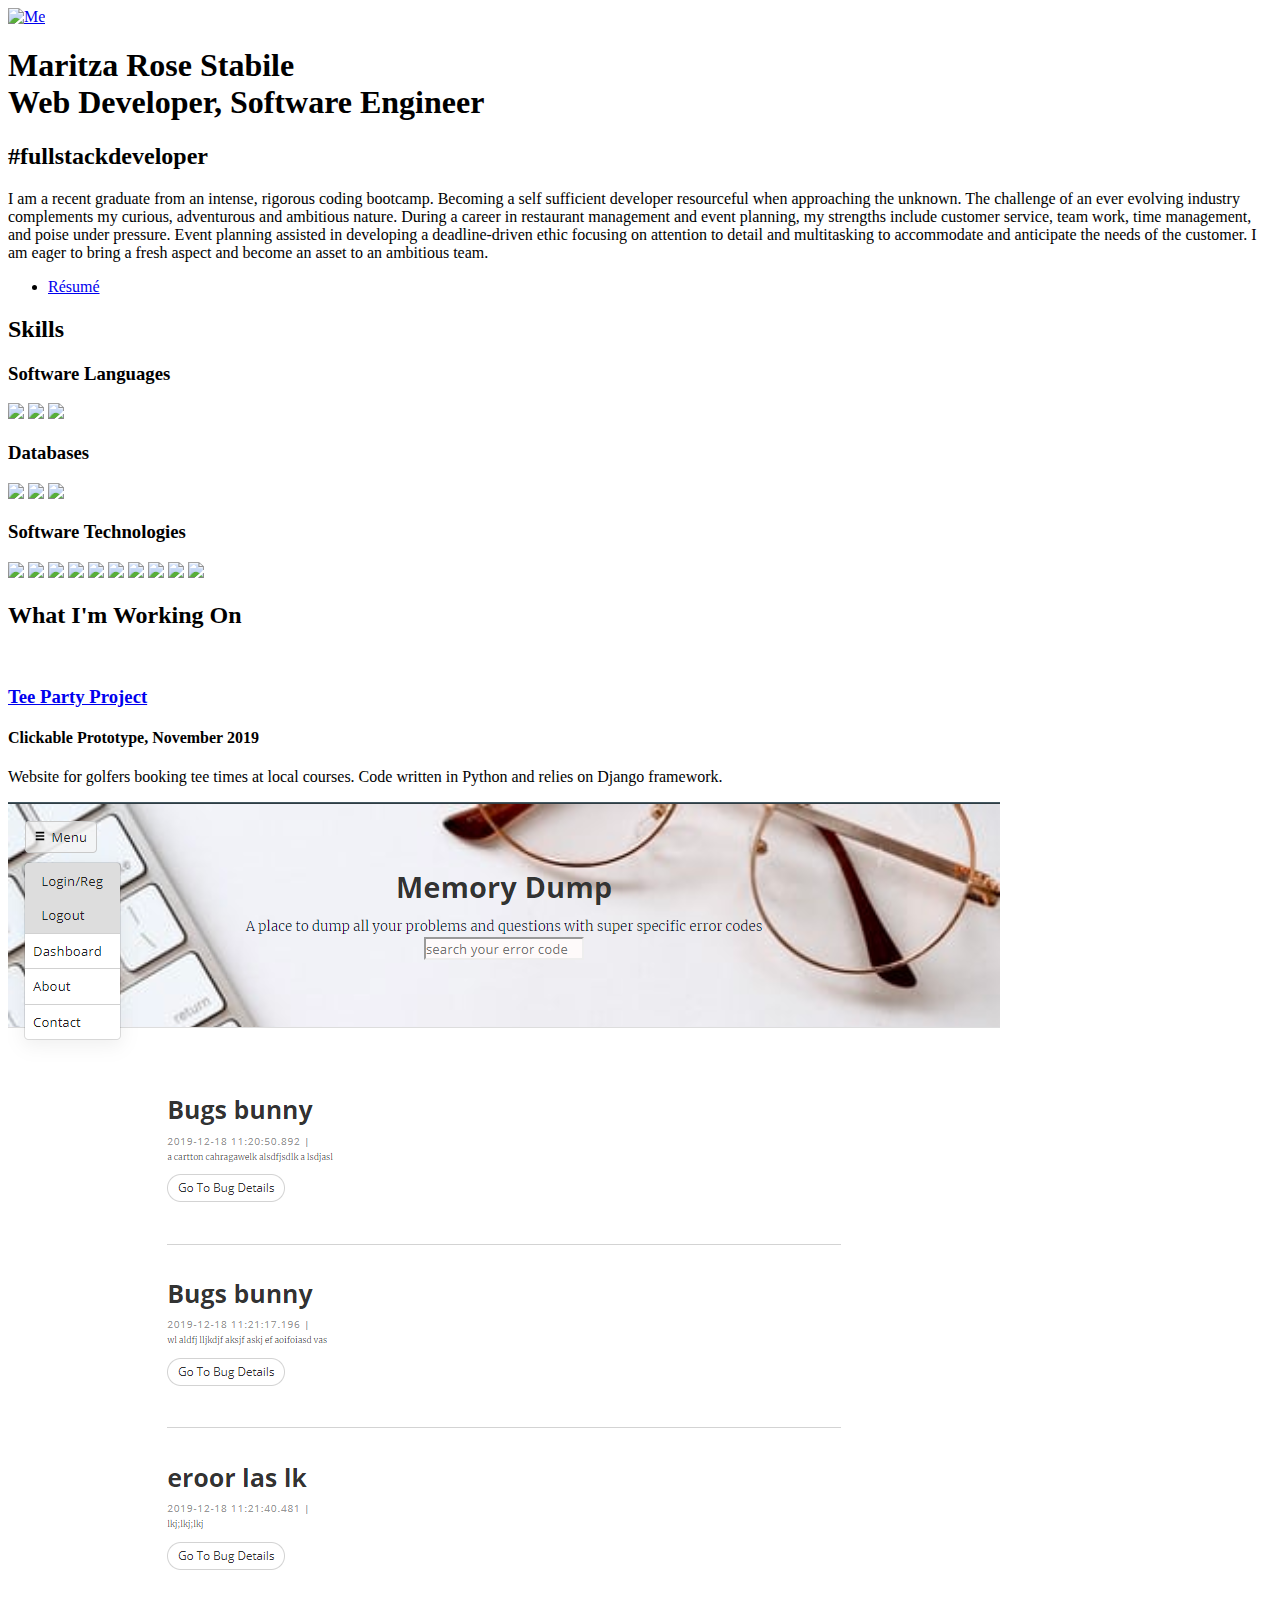
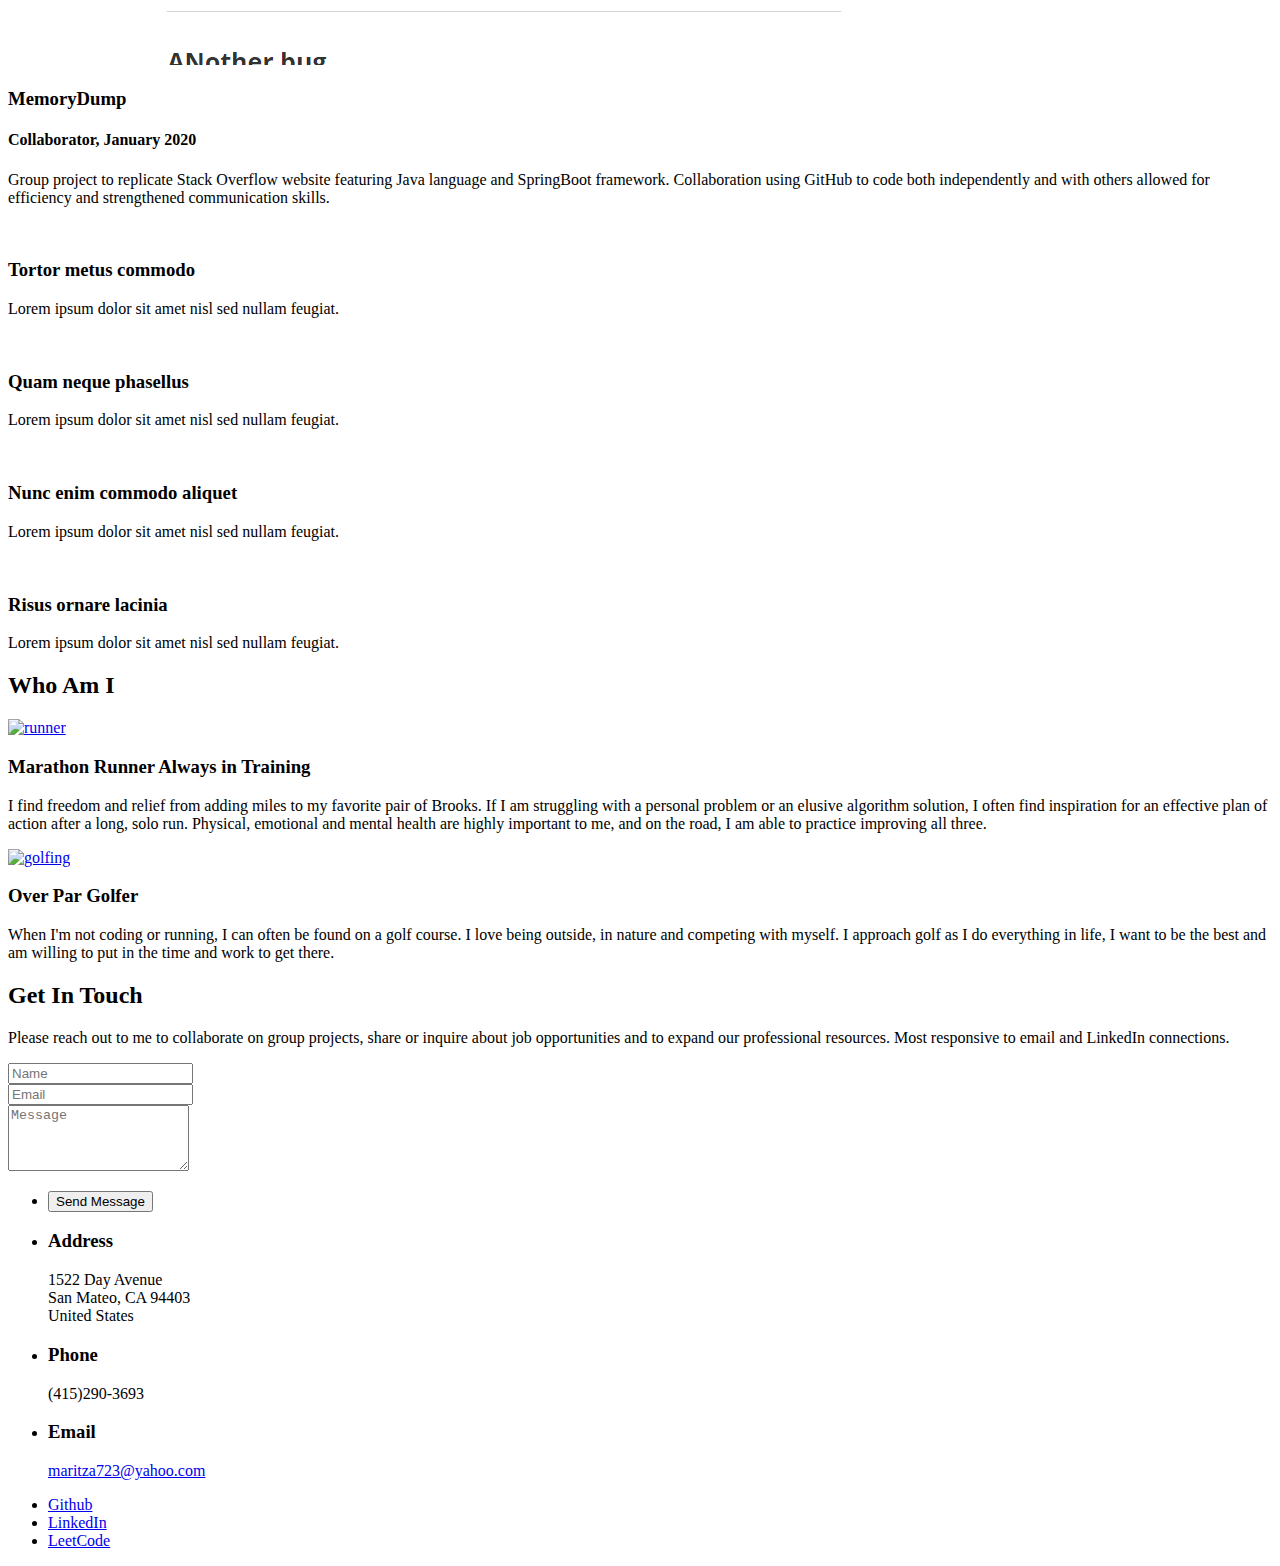
==== index.html @ 238ec2db "update 08/10" ====
<!DOCTYPE HTML>
<!--
	Strata by HTML5 UP
	html5up.net | @ajlkn
	Free for personal and commercial use under the CCA 3.0 license (html5up.net/license)
-->
<html>

<head>
	<title>Maritza Rose Stabile</title>
	<meta charset="utf-8" />
	<meta name="viewport" content="width=device-width, initial-scale=1, user-scalable=no" />
	<link rel="stylesheet" href="assets/css/main.css" />
</head>

<body class="is-preload">

	<!-- Header -->
	<header id="header">
		<div class="inner">
			<a href="#" class="image avatar"><img src="images/ritz.JPG" alt="Me" /></a>
			<h1><strong>Maritza Rose Stabile</strong><br />
				Web Developer, Software Engineer<br />
				<!-- crafted by <a href="http://html5up.net">HTML5 UP</a>.</h1> -->
		</div>
	</header>

	<!-- Main -->
	<div id="main">

		<!-- One -->
		<section id="one">
			<header class="major">
				<h2>#fullstackdeveloper</h2>
			</header>
			<p>I am a recent graduate from an intense, rigorous coding bootcamp. Becoming a self sufficient developer resourceful when approaching the unknown. The challenge of an ever evolving industry complements my curious, adventurous and ambitious nature. During a career in restaurant management and event planning, my strengths include customer service, team work, time management, and poise under pressure. Event planning assisted in developing a deadline-driven ethic focusing on attention to detail and multitasking to accommodate and anticipate the needs of the customer. I am eager to bring a fresh aspect and become an asset to an ambitious team.</p>
			<ul class="actions">
				<li><a href="images/mStabile.july2020.pdf" class="button">Résumé</a></li>
			</ul>
		</section>

		<section id="two">
			<h2>Skills</h2>
				<h3>Software Languages</h3>
				<img src="images/skills/JavaScript.png" class="imageLogo"/>
				<img src="images/skills/java.png" class="imageLogo" />
				<img src="images/skills/python.png" class="imageLogo" />
				<h3>Databases</h3>
				<img src="images/skills/mongodb.png" class="imageLogo" />
				<img src="images/skills/mysql.png" class="imageLogo" />
				<img src="images/skills/sqlite.png" class="imageLogo" />
				<h3>Software Technologies</h3>
				<img src="images/skills/angular.png" class="imageLogo" />
				<img src="images/skills/bootstrap.png"  class="imageLogo"/>
				<img src="images/skills/django.png"  class="imageLogo"/>
				<img src="images/skills/expressjs.png"  class="imageLogo"/>
				<img src="images/skills/HTML.png"  class="imageLogo"/>
				<img src="images/skills/CSS.png"  class="imageLogo"/>
				<img src="images/skills/jQuery.png"  class="imageLogo"/>
				<img src="images/skills/MEAN.png"  class="imageLogo"/>
				<img src="images/skills/nodejs.png"  class="imageLogo"/>
				<img src="images/skills/github.png"  class="imageLogo"/>
		</section>

		<!-- Two -->
		<section id="two">
			<h2>What I'm Working On</h2>
			<div class="row">
				<article class="col-6 col-12-xsmall work-item">
					<a href="images/fulls/01.jpg" class="image fit thumb"><img src="images/thumbs/01.jpg" alt="" /></a>
					<a href="https://github.com/maritza723/tee_party_project">
					<h3>Tee Party Project</h3></a>
					<h4>Clickable Prototype, November 2019</h4>
					<p>Website for golfers booking tee times at local courses. Code written in Python and relies on Django framework.</p>
				</article>
				<article class="col-6 col-12-xsmall work-item">
					<a href="https://github.com/JohnABobst/MemoryDump/graphs/contributors" class="image fit thumb"><img src="images/WhatAmIWorkingOn/memoryDump.png" alt="memorydump" /></a>
					<h3>MemoryDump</h3>
					<h4>Collaborator, January 2020</h4>
					<p>Group project to replicate Stack Overflow website featuring Java language and SpringBoot framework. Collaboration using GitHub to code both independently and with others allowed for efficiency and strengthened communication skills.</p>
				</article>
				<article class="col-6 col-12-xsmall work-item">
					<a href="images/fulls/03.jpg" class="image fit thumb"><img src="images/thumbs/03.jpg" alt="" /></a>
					<h3>Tortor metus commodo</h3>
					<p>Lorem ipsum dolor sit amet nisl sed nullam feugiat.</p>
				</article>
				<article class="col-6 col-12-xsmall work-item">
					<a href="images/fulls/04.jpg" class="image fit thumb"><img src="images/thumbs/04.jpg" alt="" /></a>
					<h3>Quam neque phasellus</h3>
					<p>Lorem ipsum dolor sit amet nisl sed nullam feugiat.</p>
				</article>
				<article class="col-6 col-12-xsmall work-item">
					<a href="images/fulls/05.jpg" class="image fit thumb"><img src="images/thumbs/05.jpg" alt="" /></a>
					<h3>Nunc enim commodo aliquet</h3>
					<p>Lorem ipsum dolor sit amet nisl sed nullam feugiat.</p>
				</article>
				<article class="col-6 col-12-xsmall work-item">
					<a href="images/fulls/06.jpg" class="image fit thumb"><img src="images/thumbs/06.jpg" alt="" /></a>
					<h3>Risus ornare lacinia</h3>
					<p>Lorem ipsum dolor sit amet nisl sed nullam feugiat.</p>
				</article>
			</div>
		</section>

		<!-- Three -->
		<section id="two">
			<h2>Who Am I</h2>
			<div class="row">
				<article class="col-6 col-12-xsmall work-item">
					<a href="images/fulls/01.jpg" class="image fit thumb"><img src="images/whoAmI/runnerRitz.jpg" alt="runner" /></a>
					<h3>Marathon Runner Always in Training</h3>
					<p>I find freedom and relief from adding miles to my favorite pair of Brooks. If I am struggling
						with a personal problem or an elusive algorithm solution, I often find inspiration for an
						effective plan of action after a long, solo run. Physical, emotional and mental health are
						highly important to me, and on the road, I am able to practice improving all three.</p>
				</article>
				<!-- <article class="col-6 col-12-xsmall work-item">
					<a href="images/fulls/03.jpg" class="image fit thumb"><img src="images/whoAmI/fenway.jpeg" alt="baseball" /></a>
					<h3>Sports Fan</h3>
					<p>Goooo Giants!! As a diehard fan, I travel to away games to indulge in a familiar hobby in an
						unfamiliar setting. My favorite memories have been on solo baseball trips around the country. I
						strive to cheer on the Giants as they play in every stadium in MLB by the time I retire.</p>
				</article> -->
				<article class="col-6 col-12-xsmall work-item">
					<a href="images/fulls/02.jpg" class="image fit thumb"><img src="images/whoAmI/tpcGolf.JPG" alt="golfing" /></a>
					<h3>Over Par Golfer</h3>
					<p>When I'm not coding or running, I can often be found on a golf course. I love being outside, in
						nature and competing with myself. I approach golf as I do everything in life, I want to be the
						best and am willing to put in the time and work to get there.</p>
				</article>
				<!-- <article class="col-6 col-12-xsmall work-item">
					<a href="images/fulls/04.jpg" class="image fit thumb"><img src="images/whoAmI/stargazer.jpg" alt="skywatch" /></a>
					<h3>Amateur Stargazer</h3>
					<p>A new, voyeuristic hobby has quickly become a favorite of mine. Stargazing gives a humbly sense of self and reminds me of how beautiful life is. Seeking and finding specific stars, planets and heavenly bodies can be a challenge in patience and precision, or just dumb luck, either way I am thrilled at the cosmic views.</p>
				</article> -->
				<!-- <article class="col-6 col-12-xsmall work-item">
							<a href="images/fulls/05.jpg" class="image fit thumb"><img src="images/thumbs/05.jpg" alt="" /></a>
							<h3>Nunc enim commodo aliquet</h3>
							<p>Lorem ipsum dolor sit amet nisl sed nullam feugiat.</p>
						</article>
						<article class="col-6 col-12-xsmall work-item">
							<a href="images/fulls/06.jpg" class="image fit thumb"><img src="images/thumbs/06.jpg" alt="" /></a>
							<h3>Risus ornare lacinia</h3>
							<p>Lorem ipsum dolor sit amet nisl sed nullam feugiat.</p> -->
				</article>
			</div>
			<ul class="actions">
				<!-- <li><a href="#" class="button">Full Portfolio</a></li> -->
			</ul>
		</section>
		<!-- Four -->
		<section id="three">
			<h2>Get In Touch</h2>
			<p>Please reach out to me to collaborate on group projects, share or inquire about job opportunities and to
				expand our professional resources. Most responsive to email and LinkedIn connections.</p>
			<div class="row">
				<div class="col-8 col-12-small">
					<form method="post" action="#">
						<div class="row gtr-uniform gtr-50">
							<div class="col-6 col-12-xsmall"><input type="text" name="name" id="name"
									placeholder="Name" /></div>
							<div class="col-6 col-12-xsmall"><input type="email" name="email" id="email"
									placeholder="Email" /></div>
							<div class="col-12"><textarea name="message" id="message" placeholder="Message"
									rows="4"></textarea></div>
						</div>
					</form>
					<ul class="actions">
						<li><input type="submit" value="Send Message" /></li>
					</ul>
				</div>
				<div class="col-4 col-12-small">
					<ul class="labeled-icons">
						<li>
							<h3 class="icon solid fa-home"><span class="label">Address</span></h3>
							1522 Day Avenue<br />
							<!-- Unit A<br /> -->
							San Mateo, CA 94403<br />
							United States
						</li>
						<li>
							<h3 class="icon solid fa-mobile-alt"><span class="label">Phone</span></h3>
							(415)290-3693
						</li>
						<li>
							<h3 class="icon solid fa-envelope"><span class="label">Email</span></h3>
							<a href="#">maritza723@yahoo.com</a>
						</li>
					</ul>
				</div>
			</div>
		</section>

		<!-- Five -->
		<!--
					<section id="four">
						<h2>Elements</h2>

						<section>
							<h4>Text</h4>
							<p>This is <b>bold</b> and this is <strong>strong</strong>. This is <i>italic</i> and this is <em>emphasized</em>.
							This is <sup>superscript</sup> text and this is <sub>subscript</sub> text.
							This is <u>underlined</u> and this is code: <code>for (;;) { ... }</code>. Finally, <a href="#">this is a link</a>.</p>
							<hr />
							<header>
								<h4>Heading with a Subtitle</h4>
								<p>Lorem ipsum dolor sit amet nullam id egestas urna aliquam</p>
							</header>
							<p>Nunc lacinia ante nunc ac lobortis. Interdum adipiscing gravida odio porttitor sem non mi integer non faucibus ornare mi ut ante amet placerat aliquet. Volutpat eu sed ante lacinia sapien lorem accumsan varius montes viverra nibh in adipiscing blandit tempus accumsan.</p>
							<header>
								<h5>Heading with a Subtitle</h5>
								<p>Lorem ipsum dolor sit amet nullam id egestas urna aliquam</p>
							</header>
							<p>Nunc lacinia ante nunc ac lobortis. Interdum adipiscing gravida odio porttitor sem non mi integer non faucibus ornare mi ut ante amet placerat aliquet. Volutpat eu sed ante lacinia sapien lorem accumsan varius montes viverra nibh in adipiscing blandit tempus accumsan.</p>
							<hr />
							<h2>Heading Level 2</h2>
							<h3>Heading Level 3</h3>
							<h4>Heading Level 4</h4>
							<h5>Heading Level 5</h5>
							<h6>Heading Level 6</h6>
							<hr />
							<h5>Blockquote</h5>
							<blockquote>Fringilla nisl. Donec accumsan interdum nisi, quis tincidunt felis sagittis eget tempus euismod. Vestibulum ante ipsum primis in faucibus vestibulum. Blandit adipiscing eu felis iaculis volutpat ac adipiscing accumsan faucibus. Vestibulum ante ipsum primis in faucibus lorem ipsum dolor sit amet nullam adipiscing eu felis.</blockquote>
							<h5>Preformatted</h5>
							<pre><code>i = 0;

while (!deck.isInOrder()) {
print 'Iteration ' + i;
deck.shuffle();
i++;
}

print 'It took ' + i + ' iterations to sort the deck.';</code></pre>
						</section>

						<section>
							<h4>Lists</h4>
							<div class="row">
								<div class="col-6 col-12-xsmall">
									<h5>Unordered</h5>
									<ul>
										<li>Dolor pulvinar etiam magna etiam.</li>
										<li>Sagittis adipiscing lorem eleifend.</li>
										<li>Felis enim feugiat dolore viverra.</li>
									</ul>
									<h5>Alternate</h5>
									<ul class="alt">
										<li>Dolor pulvinar etiam magna etiam.</li>
										<li>Sagittis adipiscing lorem eleifend.</li>
										<li>Felis enim feugiat dolore viverra.</li>
									</ul>
								</div>
								<div class="col-6 col-12-xsmall">
									<h5>Ordered</h5>
									<ol>
										<li>Dolor pulvinar etiam magna etiam.</li>
										<li>Etiam vel felis at lorem sed viverra.</li>
										<li>Felis enim feugiat dolore viverra.</li>
										<li>Dolor pulvinar etiam magna etiam.</li>
										<li>Etiam vel felis at lorem sed viverra.</li>
										<li>Felis enim feugiat dolore viverra.</li>
									</ol>
									<h5>Icons</h5>
									<ul class="icons">
										<li><a href="#" class="icon brands fa-twitter"><span class="label">Twitter</span></a></li>
										<li><a href="#" class="icon brands fa-facebook-f"><span class="label">Facebook</span></a></li>
										<li><a href="#" class="icon brands fa-instagram"><span class="label">Instagram</span></a></li>
										<li><a href="#" class="icon brands fa-github"><span class="label">Github</span></a></li>
										<li><a href="#" class="icon brands fa-dribbble"><span class="label">Dribbble</span></a></li>
										<li><a href="#" class="icon brands fa-tumblr"><span class="label">Tumblr</span></a></li>
									</ul>
								</div>
							</div>
							<h5>Actions</h5>
							<ul class="actions">
								<li><a href="#" class="button primary">Default</a></li>
								<li><a href="#" class="button">Default</a></li>
							</ul>
							<ul class="actions small">
								<li><a href="#" class="button primary small">Small</a></li>
								<li><a href="#" class="button small">Small</a></li>
							</ul>
							<div class="row">
								<div class="col-6 col-12-small">
									<ul class="actions stacked">
										<li><a href="#" class="button primary">Default</a></li>
										<li><a href="#" class="button">Default</a></li>
									</ul>
								</div>
								<div class="col-6 col-12-small">
									<ul class="actions stacked">
										<li><a href="#" class="button primary small">Small</a></li>
										<li><a href="#" class="button small">Small</a></li>
									</ul>
								</div>
								<div class="col-6 col-12-small">
									<ul class="actions stacked">
										<li><a href="#" class="button primary fit">Default</a></li>
										<li><a href="#" class="button fit">Default</a></li>
									</ul>
								</div>
								<div class="col-6 col-12-small">
									<ul class="actions stacked">
										<li><a href="#" class="button primary small fit">Small</a></li>
										<li><a href="#" class="button small fit">Small</a></li>
									</ul>
								</div>
							</div>
						</section>

						<section>
							<h4>Table</h4>
							<h5>Default</h5>
							<div class="table-wrapper">
								<table>
									<thead>
										<tr>
											<th>Name</th>
											<th>Description</th>
											<th>Price</th>
										</tr>
									</thead>
									<tbody>
										<tr>
											<td>Item One</td>
											<td>Ante turpis integer aliquet porttitor.</td>
											<td>29.99</td>
										</tr>
										<tr>
											<td>Item Two</td>
											<td>Vis ac commodo adipiscing arcu aliquet.</td>
											<td>19.99</td>
										</tr>
										<tr>
											<td>Item Three</td>
											<td> Morbi faucibus arcu accumsan lorem.</td>
											<td>29.99</td>
										</tr>
										<tr>
											<td>Item Four</td>
											<td>Vitae integer tempus condimentum.</td>
											<td>19.99</td>
										</tr>
										<tr>
											<td>Item Five</td>
											<td>Ante turpis integer aliquet porttitor.</td>
											<td>29.99</td>
										</tr>
									</tbody>
									<tfoot>
										<tr>
											<td colspan="2"></td>
											<td>100.00</td>
										</tr>
									</tfoot>
								</table>
							</div>

							<h5>Alternate</h5>
							<div class="table-wrapper">
								<table class="alt">
									<thead>
										<tr>
											<th>Name</th>
											<th>Description</th>
											<th>Price</th>
										</tr>
									</thead>
									<tbody>
										<tr>
											<td>Item One</td>
											<td>Ante turpis integer aliquet porttitor.</td>
											<td>29.99</td>
										</tr>
										<tr>
											<td>Item Two</td>
											<td>Vis ac commodo adipiscing arcu aliquet.</td>
											<td>19.99</td>
										</tr>
										<tr>
											<td>Item Three</td>
											<td> Morbi faucibus arcu accumsan lorem.</td>
											<td>29.99</td>
										</tr>
										<tr>
											<td>Item Four</td>
											<td>Vitae integer tempus condimentum.</td>
											<td>19.99</td>
										</tr>
										<tr>
											<td>Item Five</td>
											<td>Ante turpis integer aliquet porttitor.</td>
											<td>29.99</td>
										</tr>
									</tbody>
									<tfoot>
										<tr>
											<td colspan="2"></td>
											<td>100.00</td>
										</tr>
									</tfoot>
								</table>
							</div>
						</section>

						<section>
							<h4>Buttons</h4>
							<ul class="actions">
								<li><a href="#" class="button primary">Primary</a></li>
								<li><a href="#" class="button">Default</a></li>
							</ul>
							<ul class="actions">
								<li><a href="#" class="button large">Large</a></li>
								<li><a href="#" class="button">Default</a></li>
								<li><a href="#" class="button small">Small</a></li>
							</ul>
							<ul class="actions fit">
								<li><a href="#" class="button primary fit">Fit</a></li>
								<li><a href="#" class="button fit">Fit</a></li>
							</ul>
							<ul class="actions fit small">
								<li><a href="#" class="button primary fit small">Fit + Small</a></li>
								<li><a href="#" class="button fit small">Fit + Small</a></li>
							</ul>
							<ul class="actions">
								<li><a href="#" class="button primary icon solid fa-download">Icon</a></li>
								<li><a href="#" class="button icon solid fa-download">Icon</a></li>
							</ul>
							<ul class="actions">
								<li><span class="button primary disabled">Primary</span></li>
								<li><span class="button disabled">Default</span></li>
							</ul>
						</section>

						<section>
							<h4>Form</h4>
							<form method="post" action="#">
								<div class="row gtr-uniform gtr-50">
									<div class="col-6 col-12-xsmall">
										<input type="text" name="demo-name" id="demo-name" value="" placeholder="Name" />
									</div>
									<div class="col-6 col-12-xsmall">
										<input type="email" name="demo-email" id="demo-email" value="" placeholder="Email" />
									</div>
									<div class="col-12">
										<select name="demo-category" id="demo-category">
											<option value="">- Category -</option>
											<option value="1">Manufacturing</option>
											<option value="1">Shipping</option>
											<option value="1">Administration</option>
											<option value="1">Human Resources</option>
										</select>
									</div>
									<div class="col-4 col-12-small">
										<input type="radio" id="demo-priority-low" name="demo-priority" checked>
										<label for="demo-priority-low">Low Priority</label>
									</div>
									<div class="col-4 col-12-small">
										<input type="radio" id="demo-priority-normal" name="demo-priority">
										<label for="demo-priority-normal">Normal Priority</label>
									</div>
									<div class="col-4 col-12-small">
										<input type="radio" id="demo-priority-high" name="demo-priority">
										<label for="demo-priority-high">High Priority</label>
									</div>
									<div class="col-6 col-12-small">
										<input type="checkbox" id="demo-copy" name="demo-copy">
										<label for="demo-copy">Email me a copy of this message</label>
									</div>
									<div class="col-6 col-12-small">
										<input type="checkbox" id="demo-human" name="demo-human" checked>
										<label for="demo-human">I am a human and not a robot</label>
									</div>
									<div class="col-12">
										<textarea name="demo-message" id="demo-message" placeholder="Enter your message" rows="6"></textarea>
									</div>
									<div class="col-12">
										<ul class="actions">
											<li><input type="submit" value="Send Message" class="primary" /></li>
											<li><input type="reset" value="Reset" /></li>
										</ul>
									</div>
								</div>
							</form>
						</section>

						<section>
							<h4>Image</h4>
							<h5>Fit</h5>
							<div class="box alt">
								<div class="row gtr-50 gtr-uniform">
									<div class="col-12"><span class="image fit"><img src="images/fulls/05.jpg" alt="" /></span></div>
									<div class="col-4"><span class="image fit"><img src="images/thumbs/01.jpg" alt="" /></span></div>
									<div class="col-4"><span class="image fit"><img src="images/thumbs/02.jpg" alt="" /></span></div>
									<div class="col-4"><span class="image fit"><img src="images/thumbs/03.jpg" alt="" /></span></div>
									<div class="col-4"><span class="image fit"><img src="images/thumbs/04.jpg" alt="" /></span></div>
									<div class="col-4"><span class="image fit"><img src="images/thumbs/05.jpg" alt="" /></span></div>
									<div class="col-4"><span class="image fit"><img src="images/thumbs/06.jpg" alt="" /></span></div>
									<div class="col-4"><span class="image fit"><img src="images/thumbs/03.jpg" alt="" /></span></div>
									<div class="col-4"><span class="image fit"><img src="images/thumbs/02.jpg" alt="" /></span></div>
									<div class="col-4"><span class="image fit"><img src="images/thumbs/01.jpg" alt="" /></span></div>
								</div>
							</div>
							<h5>Left &amp; Right</h5>
							<p><span class="image left"><img src="images/avatar.jpg" alt="" /></span>Fringilla nisl. Donec accumsan interdum nisi, quis tincidunt felis sagittis eget. tempus euismod. Vestibulum ante ipsum primis in faucibus vestibulum. Blandit adipiscing eu felis iaculis volutpat ac adipiscing accumsan eu faucibus. Integer ac pellentesque praesent tincidunt felis sagittis eget. tempus euismod. Vestibulum ante ipsum primis in faucibus vestibulum. Blandit adipiscing eu felis iaculis volutpat ac adipiscing accumsan eu faucibus. Integer ac pellentesque praesent. Donec accumsan interdum nisi, quis tincidunt felis sagittis eget. tempus euismod. Vestibulum ante ipsum primis in faucibus vestibulum. Blandit adipiscing eu felis iaculis volutpat ac adipiscing accumsan eu faucibus. Integer ac pellentesque praesent tincidunt felis sagittis eget. tempus euismod. Vestibulum ante ipsum primis in faucibus vestibulum. Blandit adipiscing eu felis iaculis volutpat ac adipiscing accumsan eu faucibus. Integer ac pellentesque praesent.</p>
							<p><span class="image right"><img src="images/avatar.jpg" alt="" /></span>Fringilla nisl. Donec accumsan interdum nisi, quis tincidunt felis sagittis eget. tempus euismod. Vestibulum ante ipsum primis in faucibus vestibulum. Blandit adipiscing eu felis iaculis volutpat ac adipiscing accumsan eu faucibus. Integer ac pellentesque praesent tincidunt felis sagittis eget. tempus euismod. Vestibulum ante ipsum primis in faucibus vestibulum. Blandit adipiscing eu felis iaculis volutpat ac adipiscing accumsan eu faucibus. Integer ac pellentesque praesent. Donec accumsan interdum nisi, quis tincidunt felis sagittis eget. tempus euismod. Vestibulum ante ipsum primis in faucibus vestibulum. Blandit adipiscing eu felis iaculis volutpat ac adipiscing accumsan eu faucibus. Integer ac pellentesque praesent tincidunt felis sagittis eget. tempus euismod. Vestibulum ante ipsum primis in faucibus vestibulum. Blandit adipiscing eu felis iaculis volutpat ac adipiscing accumsan eu faucibus. Integer ac pellentesque praesent.</p>
						</section>

					</section>
				-->

	</div>

	<!-- Footer -->
	<footer id="footer">
		<div class="inner">
			<ul class="icons">
				<!-- <li><a href="#" class="icon brands fa-twitter"><span class="label">Twitter</span></a></li> -->
				<li><a href="https://github.com/maritza723" class="icon brands fa-github"><span
							class="label">Github</span></a></li>
				<li><a href="https://www.linkedin.com/in/maritzastabile/" class="icon brands fa-linkedin"><span
							class="label">LinkedIn</span></a></li>
				<li><a href="https://leetcode.com/maritza723/" class="icon solid fa-cogs"><span
							class="label">LeetCode</span></a></li>
			</ul>
			<!-- <ul class="copyright">
				<li>&copy; Untitled</li>
				<li>Design: <a href="http://html5up.net">HTML5 UP</a></li>
			</ul> -->
		</div>
	</footer>

	<!-- Scripts -->
	<script src="assets/js/jquery.min.js"></script>
	<script src="assets/js/jquery.poptrox.min.js"></script>
	<script src="assets/js/browser.min.js"></script>
	<script src="assets/js/breakpoints.min.js"></script>
	<script src="assets/js/util.js"></script>
	<script src="assets/js/main.js"></script>

</body>

</html>
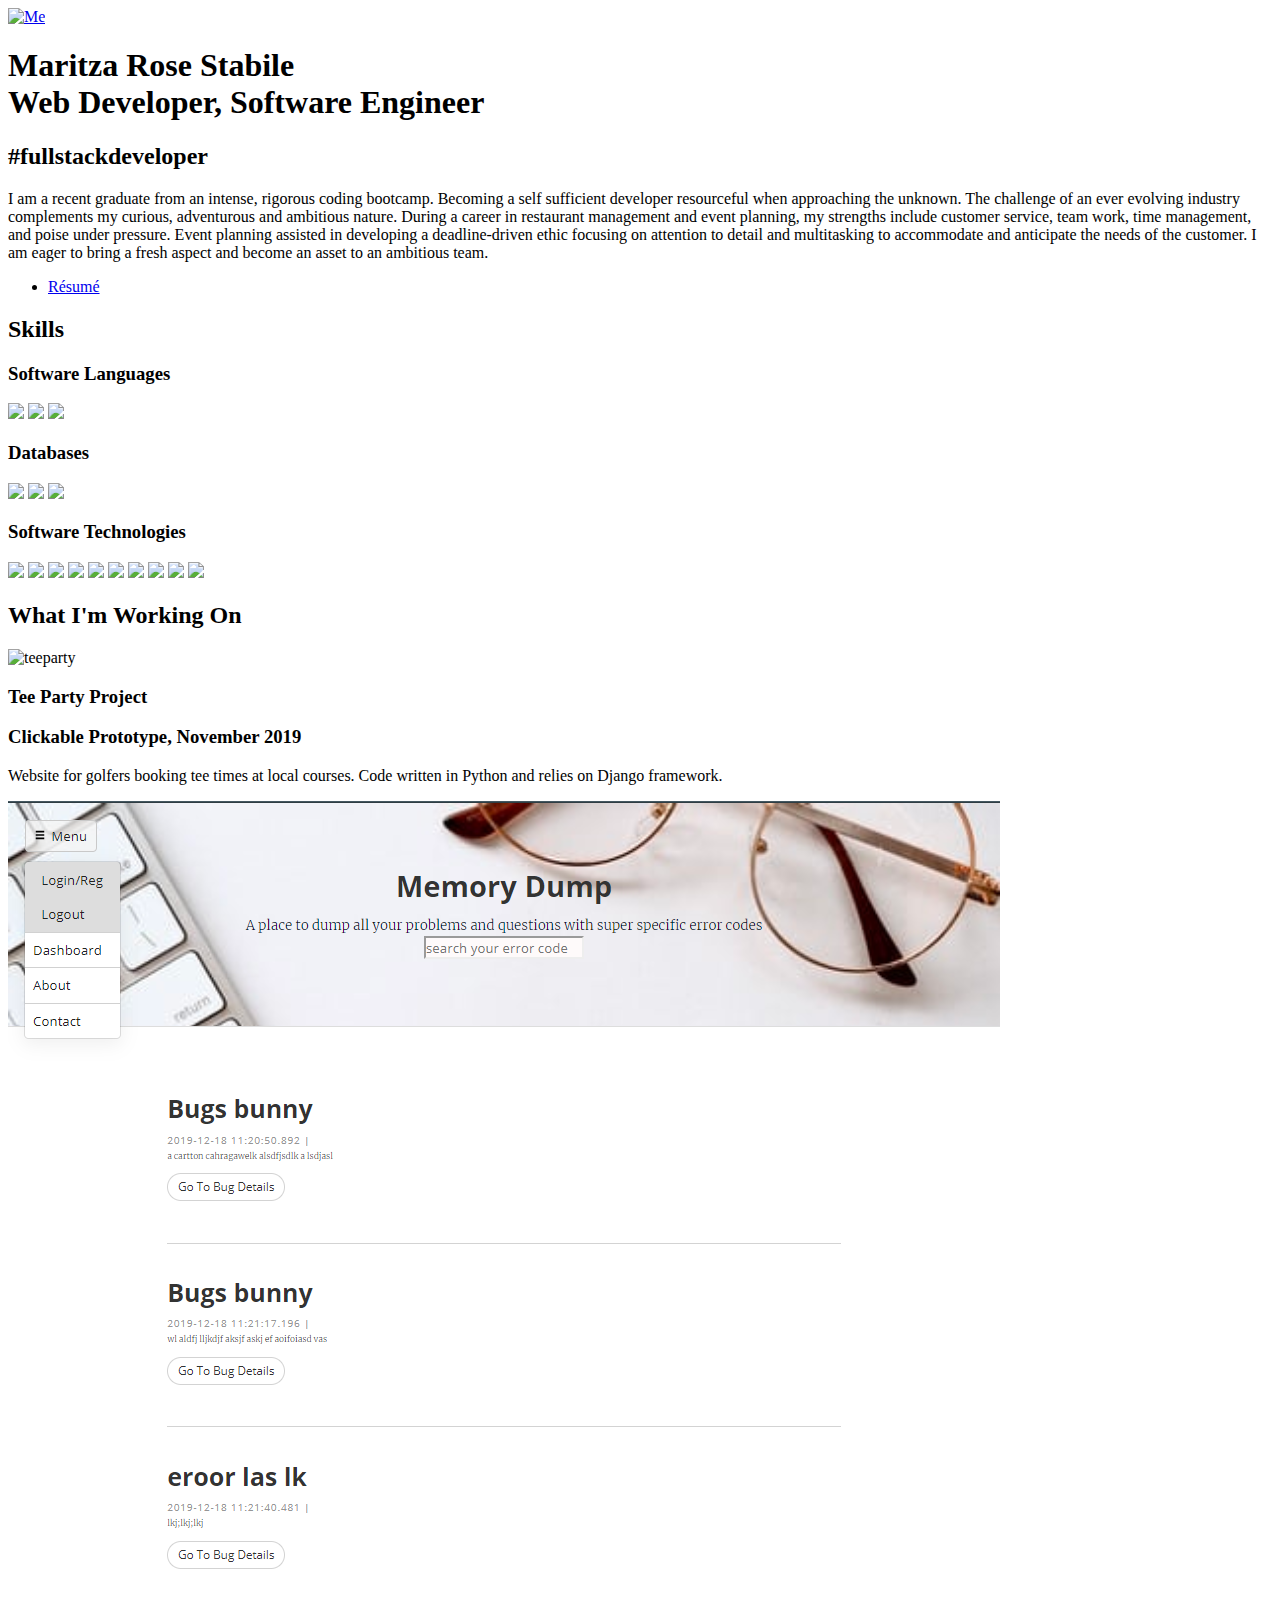
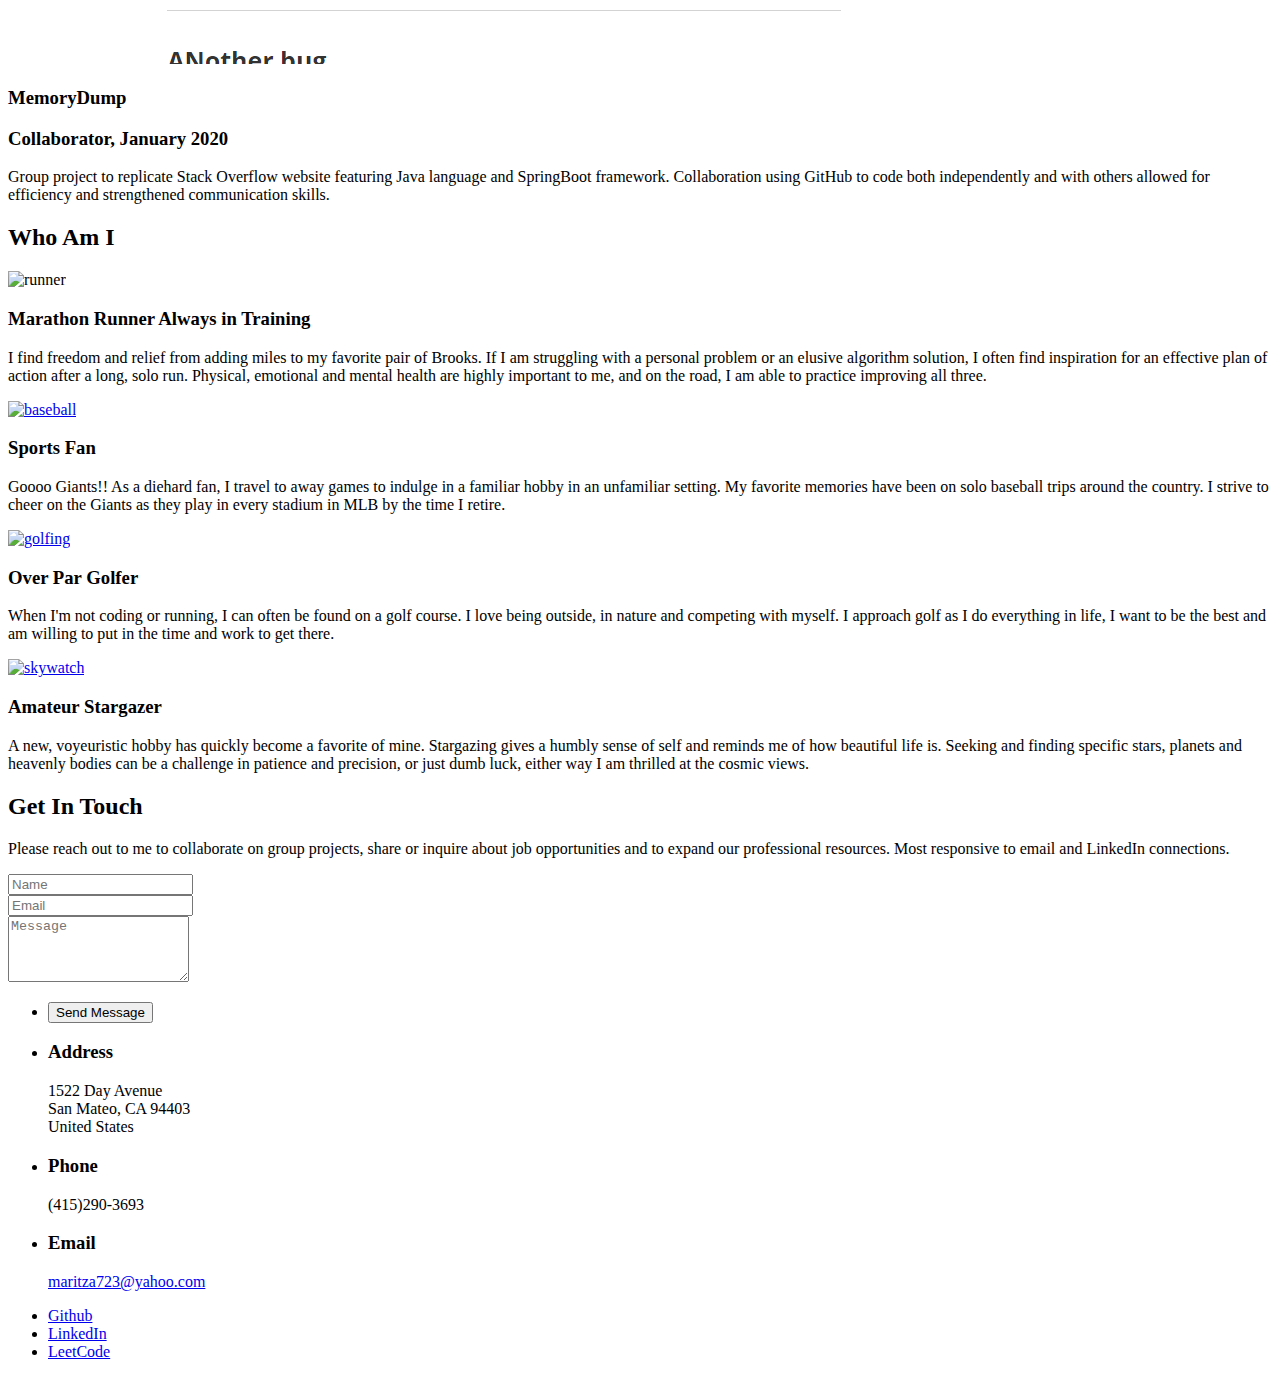
==== commit 3c917fba: "update 08/10" ====
--- a/index.html
+++ b/index.html
@@ -61,25 +61,23 @@
 				<img src="images/skills/nodejs.png"  class="imageLogo"/>
 				<img src="images/skills/github.png"  class="imageLogo"/>
 		</section>
-
 		<!-- Two -->
 		<section id="two">
 			<h2>What I'm Working On</h2>
 			<div class="row">
 				<article class="col-6 col-12-xsmall work-item">
-					<a href="images/fulls/01.jpg" class="image fit thumb"><img src="images/thumbs/01.jpg" alt="" /></a>
-					<a href="https://github.com/maritza723/tee_party_project">
+					<a href="https://github.com/maritza723/tee_party_project" class="image fit thumb"><img src="images/thumbs/01.jpg" alt="" /></a><img src="images/fulls/01.jpg" alt="teeparty" /></a>
 					<h3>Tee Party Project</h3></a>
-					<h4>Clickable Prototype, November 2019</h4>
+					<h3>Clickable Prototype, November 2019</h3>
 					<p>Website for golfers booking tee times at local courses. Code written in Python and relies on Django framework.</p>
 				</article>
 				<article class="col-6 col-12-xsmall work-item">
 					<a href="https://github.com/JohnABobst/MemoryDump/graphs/contributors" class="image fit thumb"><img src="images/WhatAmIWorkingOn/memoryDump.png" alt="memorydump" /></a>
 					<h3>MemoryDump</h3>
-					<h4>Collaborator, January 2020</h4>
+					<h3>Collaborator, January 2020</h3>
 					<p>Group project to replicate Stack Overflow website featuring Java language and SpringBoot framework. Collaboration using GitHub to code both independently and with others allowed for efficiency and strengthened communication skills.</p>
 				</article>
-				<article class="col-6 col-12-xsmall work-item">
+				<!-- <article class="col-6 col-12-xsmall work-item">
 					<a href="images/fulls/03.jpg" class="image fit thumb"><img src="images/thumbs/03.jpg" alt="" /></a>
 					<h3>Tortor metus commodo</h3>
 					<p>Lorem ipsum dolor sit amet nisl sed nullam feugiat.</p>
@@ -98,7 +96,7 @@
 					<a href="images/fulls/06.jpg" class="image fit thumb"><img src="images/thumbs/06.jpg" alt="" /></a>
 					<h3>Risus ornare lacinia</h3>
 					<p>Lorem ipsum dolor sit amet nisl sed nullam feugiat.</p>
-				</article>
+				</article> -->
 			</div>
 		</section>
 
@@ -107,20 +105,20 @@
 			<h2>Who Am I</h2>
 			<div class="row">
 				<article class="col-6 col-12-xsmall work-item">
-					<a href="images/fulls/01.jpg" class="image fit thumb"><img src="images/whoAmI/runnerRitz.jpg" alt="runner" /></a>
+					<img src="images/whoAmI/runnerRitz.jpg" alt="runner" /></a>
 					<h3>Marathon Runner Always in Training</h3>
 					<p>I find freedom and relief from adding miles to my favorite pair of Brooks. If I am struggling
 						with a personal problem or an elusive algorithm solution, I often find inspiration for an
 						effective plan of action after a long, solo run. Physical, emotional and mental health are
 						highly important to me, and on the road, I am able to practice improving all three.</p>
 				</article>
-				<!-- <article class="col-6 col-12-xsmall work-item">
+				<article class="col-6 col-12-xsmall work-item">
 					<a href="images/fulls/03.jpg" class="image fit thumb"><img src="images/whoAmI/fenway.jpeg" alt="baseball" /></a>
 					<h3>Sports Fan</h3>
 					<p>Goooo Giants!! As a diehard fan, I travel to away games to indulge in a familiar hobby in an
 						unfamiliar setting. My favorite memories have been on solo baseball trips around the country. I
 						strive to cheer on the Giants as they play in every stadium in MLB by the time I retire.</p>
-				</article> -->
+				</article>
 				<article class="col-6 col-12-xsmall work-item">
 					<a href="images/fulls/02.jpg" class="image fit thumb"><img src="images/whoAmI/tpcGolf.JPG" alt="golfing" /></a>
 					<h3>Over Par Golfer</h3>
@@ -128,11 +126,11 @@
 						nature and competing with myself. I approach golf as I do everything in life, I want to be the
 						best and am willing to put in the time and work to get there.</p>
 				</article>
-				<!-- <article class="col-6 col-12-xsmall work-item">
+				<article class="col-6 col-12-xsmall work-item">
 					<a href="images/fulls/04.jpg" class="image fit thumb"><img src="images/whoAmI/stargazer.jpg" alt="skywatch" /></a>
 					<h3>Amateur Stargazer</h3>
 					<p>A new, voyeuristic hobby has quickly become a favorite of mine. Stargazing gives a humbly sense of self and reminds me of how beautiful life is. Seeking and finding specific stars, planets and heavenly bodies can be a challenge in patience and precision, or just dumb luck, either way I am thrilled at the cosmic views.</p>
-				</article> -->
+				</article>
 				<!-- <article class="col-6 col-12-xsmall work-item">
 							<a href="images/fulls/05.jpg" class="image fit thumb"><img src="images/thumbs/05.jpg" alt="" /></a>
 							<h3>Nunc enim commodo aliquet</h3>
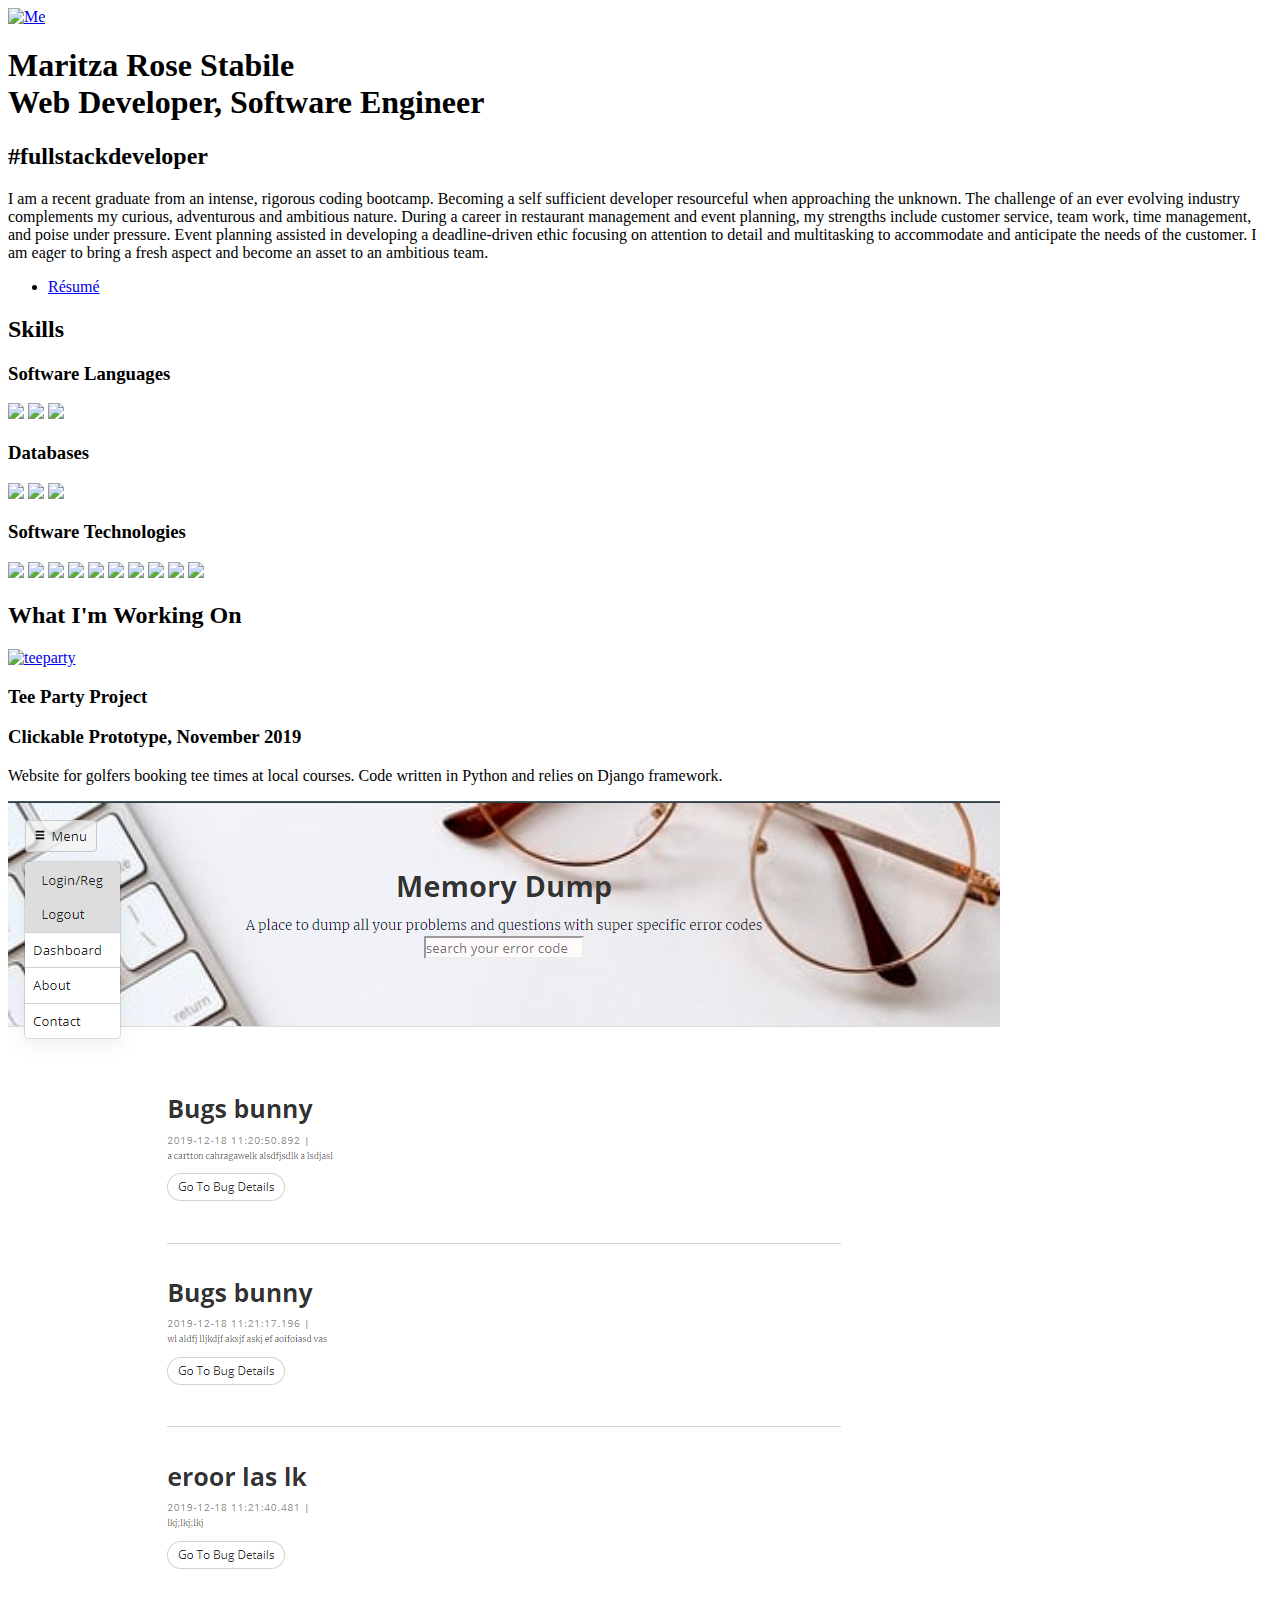
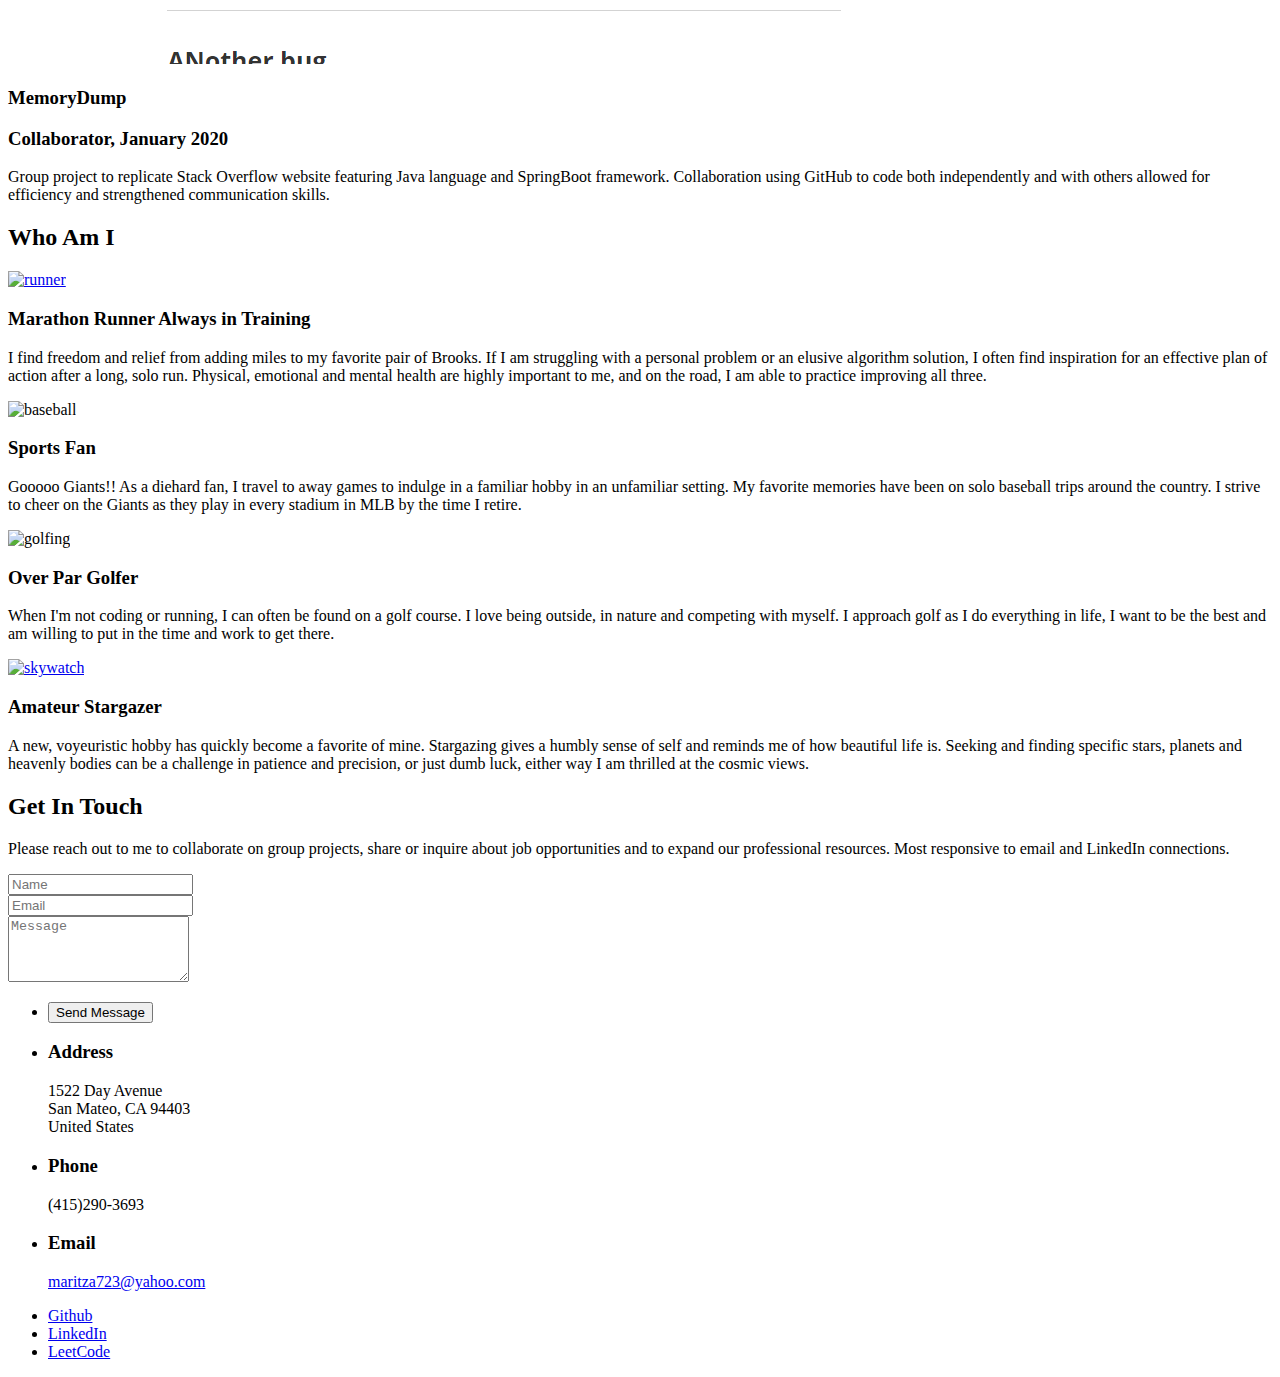
==== commit ea4cabf4: "revision 08/10" ====
--- a/index.html
+++ b/index.html
@@ -66,8 +66,8 @@
 			<h2>What I'm Working On</h2>
 			<div class="row">
 				<article class="col-6 col-12-xsmall work-item">
-					<a href="https://github.com/maritza723/tee_party_project" class="image fit thumb"><img src="images/thumbs/01.jpg" alt="" /></a><img src="images/fulls/01.jpg" alt="teeparty" /></a>
-					<h3>Tee Party Project</h3></a>
+					<a href="https://github.com/maritza723/tee_party_project" class="image fit thumb"><img src="images/thumbs/01.jpg" alt="teeparty" /></a>
+					<h3>Tee Party Project</h3>
 					<h3>Clickable Prototype, November 2019</h3>
 					<p>Website for golfers booking tee times at local courses. Code written in Python and relies on Django framework.</p>
 				</article>
@@ -105,7 +105,7 @@
 			<h2>Who Am I</h2>
 			<div class="row">
 				<article class="col-6 col-12-xsmall work-item">
-					<img src="images/whoAmI/runnerRitz.jpg" alt="runner" /></a>
+					<a href="https://www.thesfmarathon.com/" class="image fit thumb"><img src="images/whoAmI/runnerRitz.jpg" alt="runner" /></a>
 					<h3>Marathon Runner Always in Training</h3>
 					<p>I find freedom and relief from adding miles to my favorite pair of Brooks. If I am struggling
 						with a personal problem or an elusive algorithm solution, I often find inspiration for an
@@ -113,14 +113,14 @@
 						highly important to me, and on the road, I am able to practice improving all three.</p>
 				</article>
 				<article class="col-6 col-12-xsmall work-item">
-					<a href="images/fulls/03.jpg" class="image fit thumb"><img src="images/whoAmI/fenway.jpeg" alt="baseball" /></a>
+					<img src="images/whoAmI/fenway.jpeg" alt="baseball" />
 					<h3>Sports Fan</h3>
-					<p>Goooo Giants!! As a diehard fan, I travel to away games to indulge in a familiar hobby in an
+					<p>Gooooo Giants!! As a diehard fan, I travel to away games to indulge in a familiar hobby in an
 						unfamiliar setting. My favorite memories have been on solo baseball trips around the country. I
 						strive to cheer on the Giants as they play in every stadium in MLB by the time I retire.</p>
 				</article>
 				<article class="col-6 col-12-xsmall work-item">
-					<a href="images/fulls/02.jpg" class="image fit thumb"><img src="images/whoAmI/tpcGolf.JPG" alt="golfing" /></a>
+					<img src="images/whoAmI/tpcGolf.JPG" alt="golfing" class="image fit thumb"/>
 					<h3>Over Par Golfer</h3>
 					<p>When I'm not coding or running, I can often be found on a golf course. I love being outside, in
 						nature and competing with myself. I approach golf as I do everything in life, I want to be the
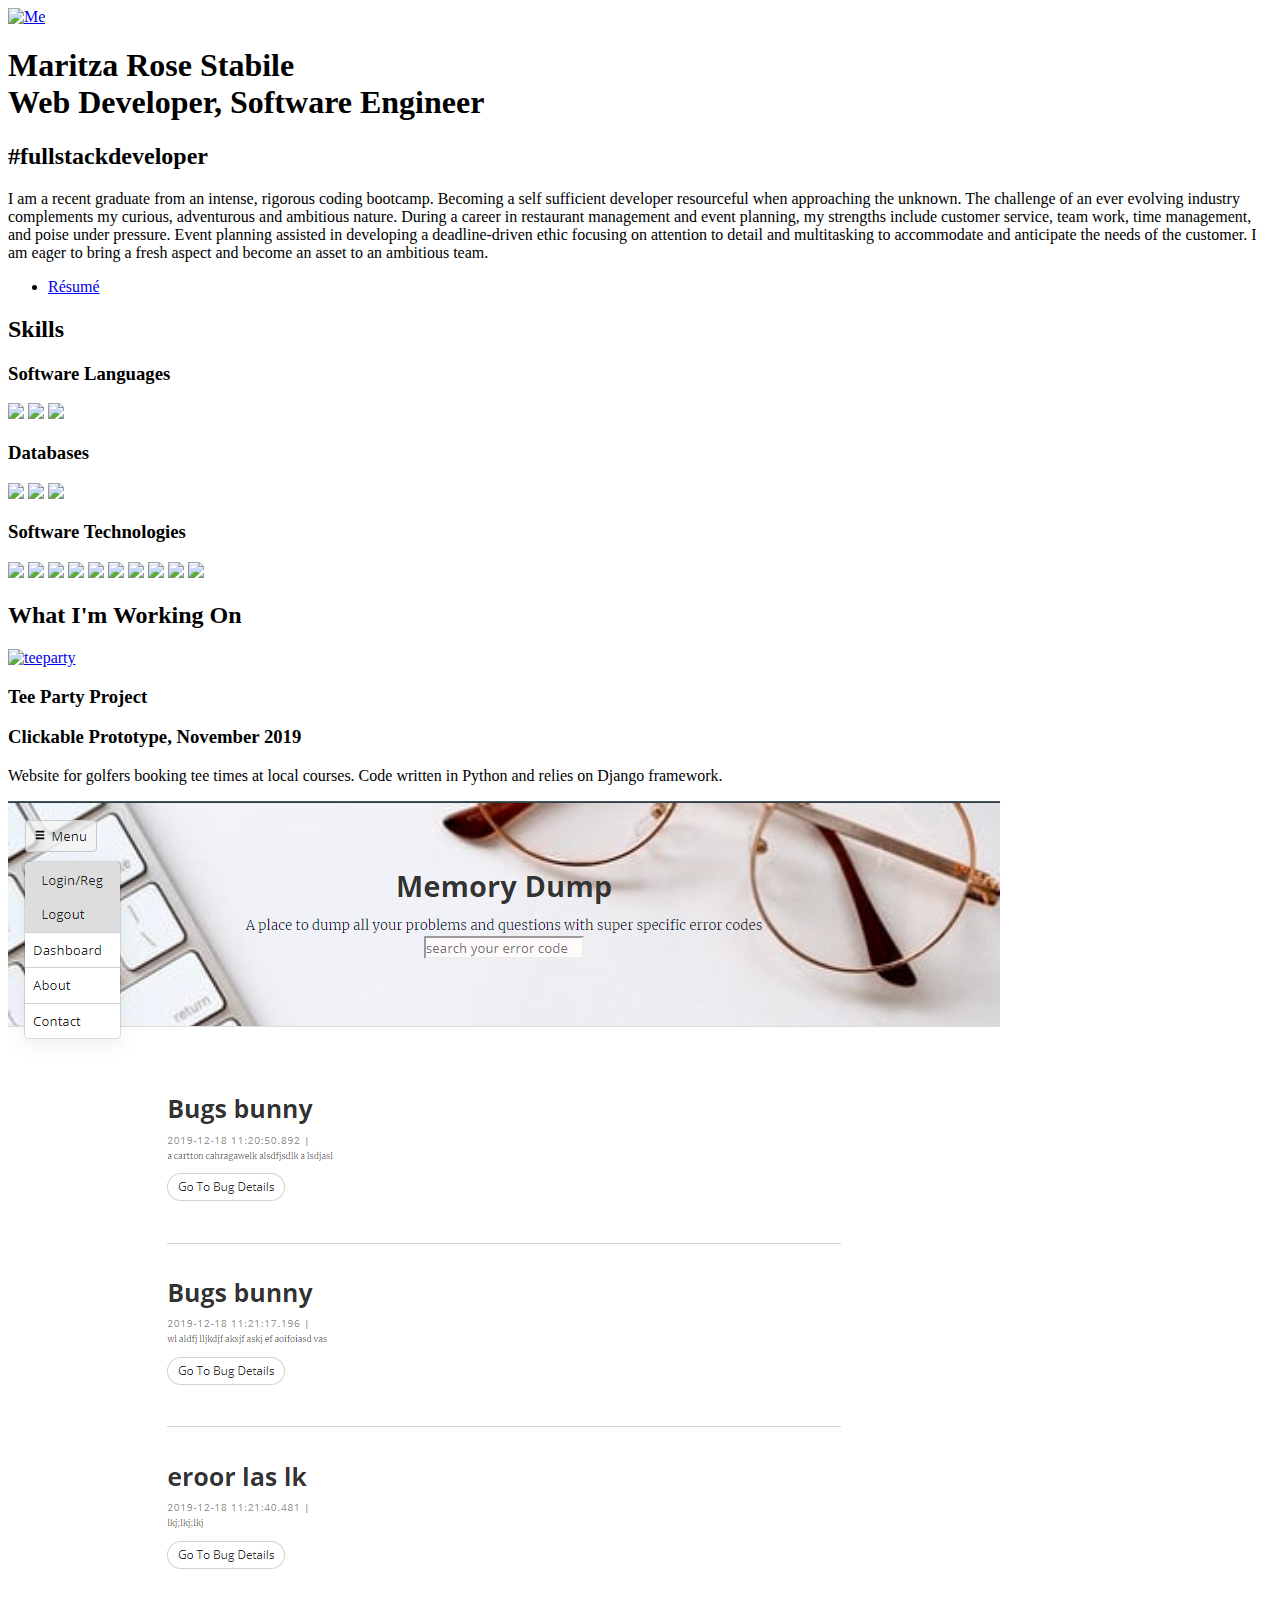
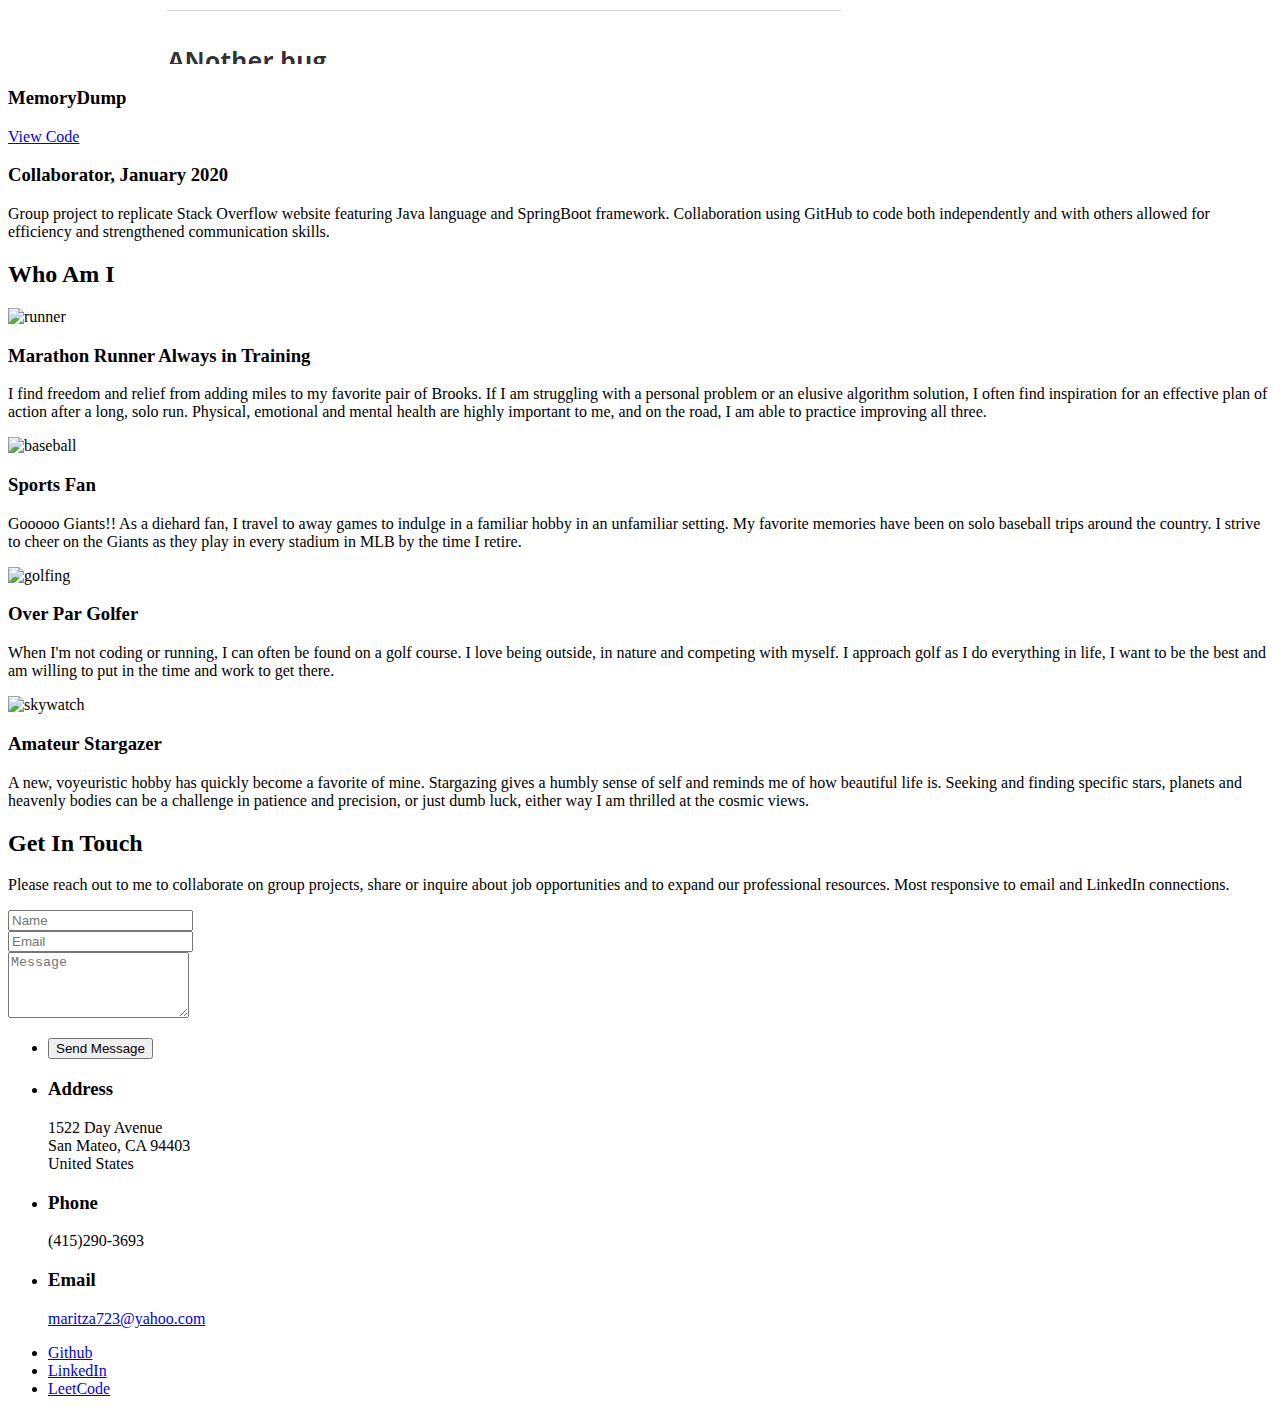
==== commit d526e106: "revision 08/10" ====
--- a/index.html
+++ b/index.html
@@ -72,8 +72,8 @@
 					<p>Website for golfers booking tee times at local courses. Code written in Python and relies on Django framework.</p>
 				</article>
 				<article class="col-6 col-12-xsmall work-item">
-					<a href="https://github.com/JohnABobst/MemoryDump/graphs/contributors" class="image fit thumb"><img src="images/WhatAmIWorkingOn/memoryDump.png" alt="memorydump" /></a>
-					<h3>MemoryDump</h3>
+					<img src="images/WhatAmIWorkingOn/memoryDump.png" alt="memorydump" class="image fit thumb"/>
+					<h3>MemoryDump</h3><a href="https://github.com/JohnABobst/MemoryDump/graphs/contributors">View Code</a>
 					<h3>Collaborator, January 2020</h3>
 					<p>Group project to replicate Stack Overflow website featuring Java language and SpringBoot framework. Collaboration using GitHub to code both independently and with others allowed for efficiency and strengthened communication skills.</p>
 				</article>
@@ -105,7 +105,7 @@
 			<h2>Who Am I</h2>
 			<div class="row">
 				<article class="col-6 col-12-xsmall work-item">
-					<a href="https://www.thesfmarathon.com/" class="image fit thumb"><img src="images/whoAmI/runnerRitz.jpg" alt="runner" /></a>
+					<img src="images/whoAmI/runnerRitz.jpg" alt="runner" class="image fit thumb"/>
 					<h3>Marathon Runner Always in Training</h3>
 					<p>I find freedom and relief from adding miles to my favorite pair of Brooks. If I am struggling
 						with a personal problem or an elusive algorithm solution, I often find inspiration for an
@@ -113,7 +113,7 @@
 						highly important to me, and on the road, I am able to practice improving all three.</p>
 				</article>
 				<article class="col-6 col-12-xsmall work-item">
-					<img src="images/whoAmI/fenway.jpeg" alt="baseball" />
+					<img src="images/whoAmI/fenway.jpeg" alt="baseball" class="image fit thumb"/>
 					<h3>Sports Fan</h3>
 					<p>Gooooo Giants!! As a diehard fan, I travel to away games to indulge in a familiar hobby in an
 						unfamiliar setting. My favorite memories have been on solo baseball trips around the country. I
@@ -127,7 +127,7 @@
 						best and am willing to put in the time and work to get there.</p>
 				</article>
 				<article class="col-6 col-12-xsmall work-item">
-					<a href="images/fulls/04.jpg" class="image fit thumb"><img src="images/whoAmI/stargazer.jpg" alt="skywatch" /></a>
+					<img src="images/whoAmI/stargazer.jpg" alt="skywatch" class="image fit thumb"/>
 					<h3>Amateur Stargazer</h3>
 					<p>A new, voyeuristic hobby has quickly become a favorite of mine. Stargazing gives a humbly sense of self and reminds me of how beautiful life is. Seeking and finding specific stars, planets and heavenly bodies can be a challenge in patience and precision, or just dumb luck, either way I am thrilled at the cosmic views.</p>
 				</article>
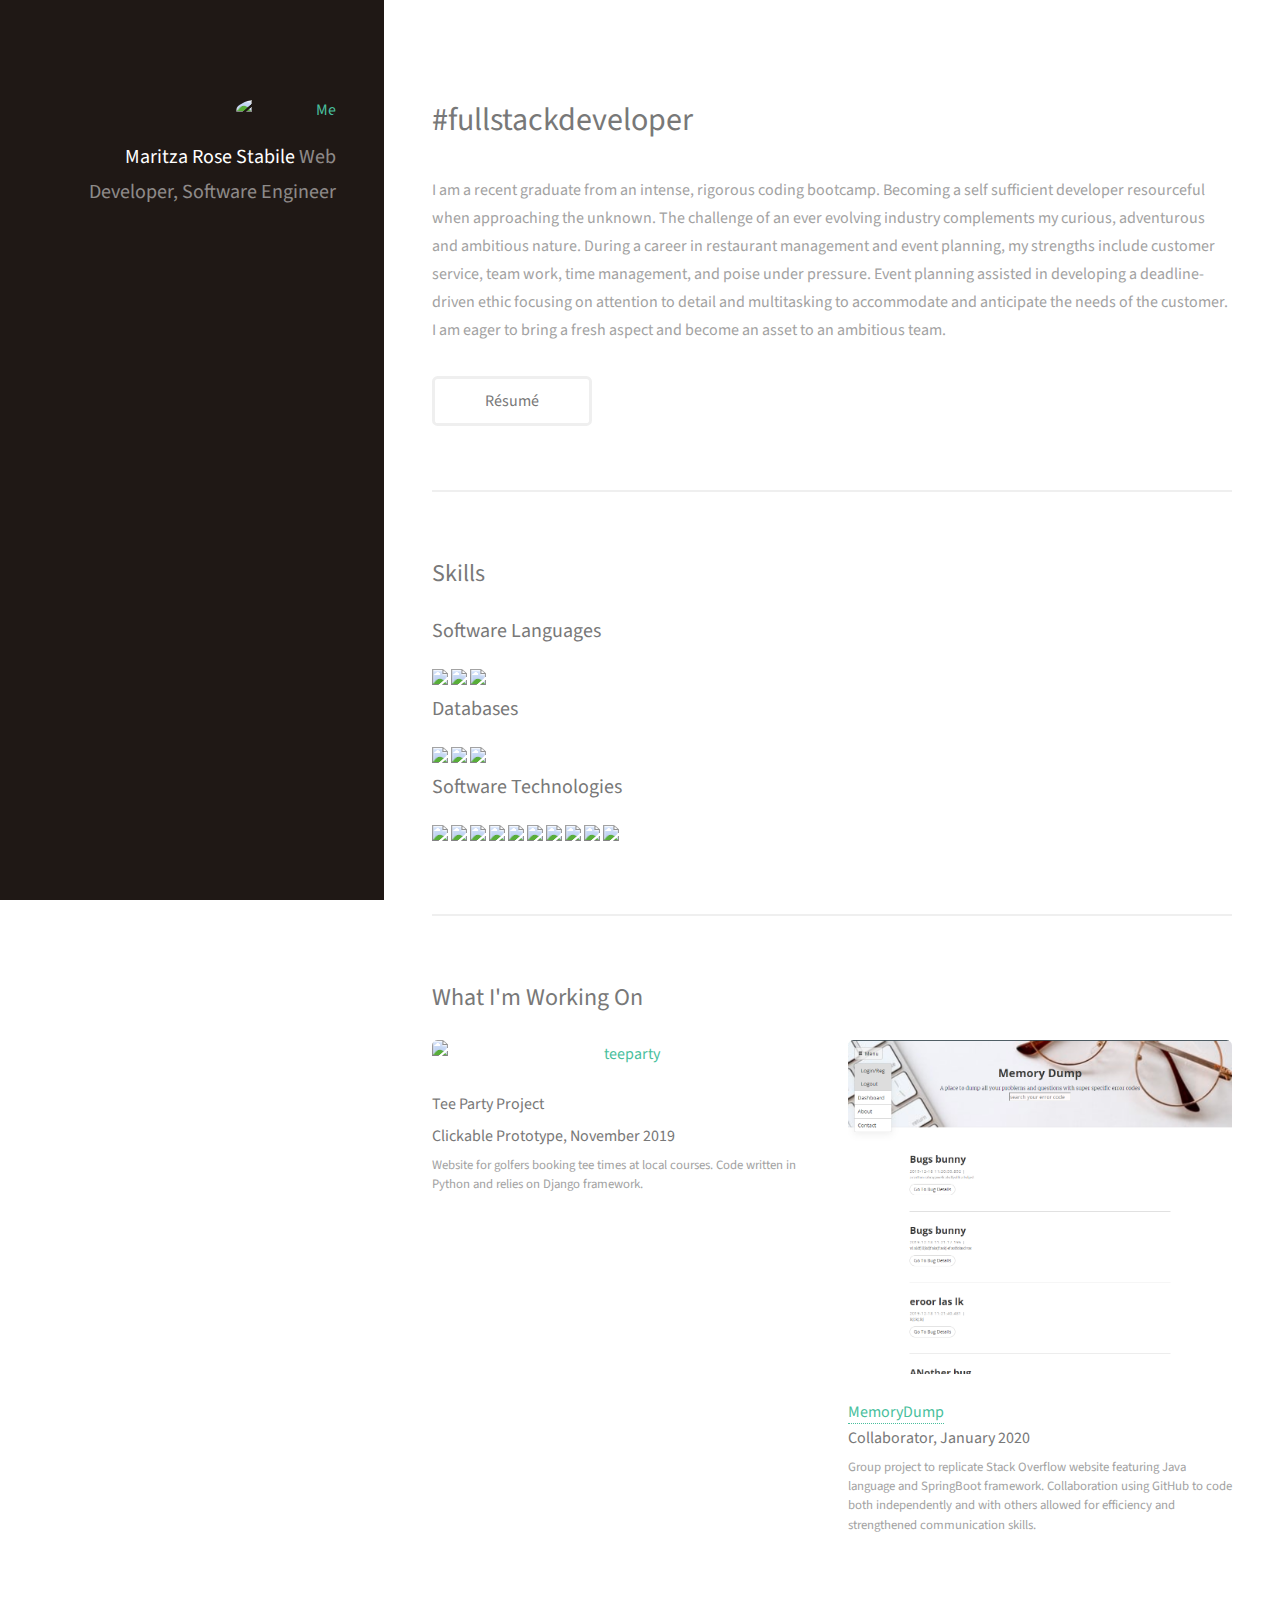
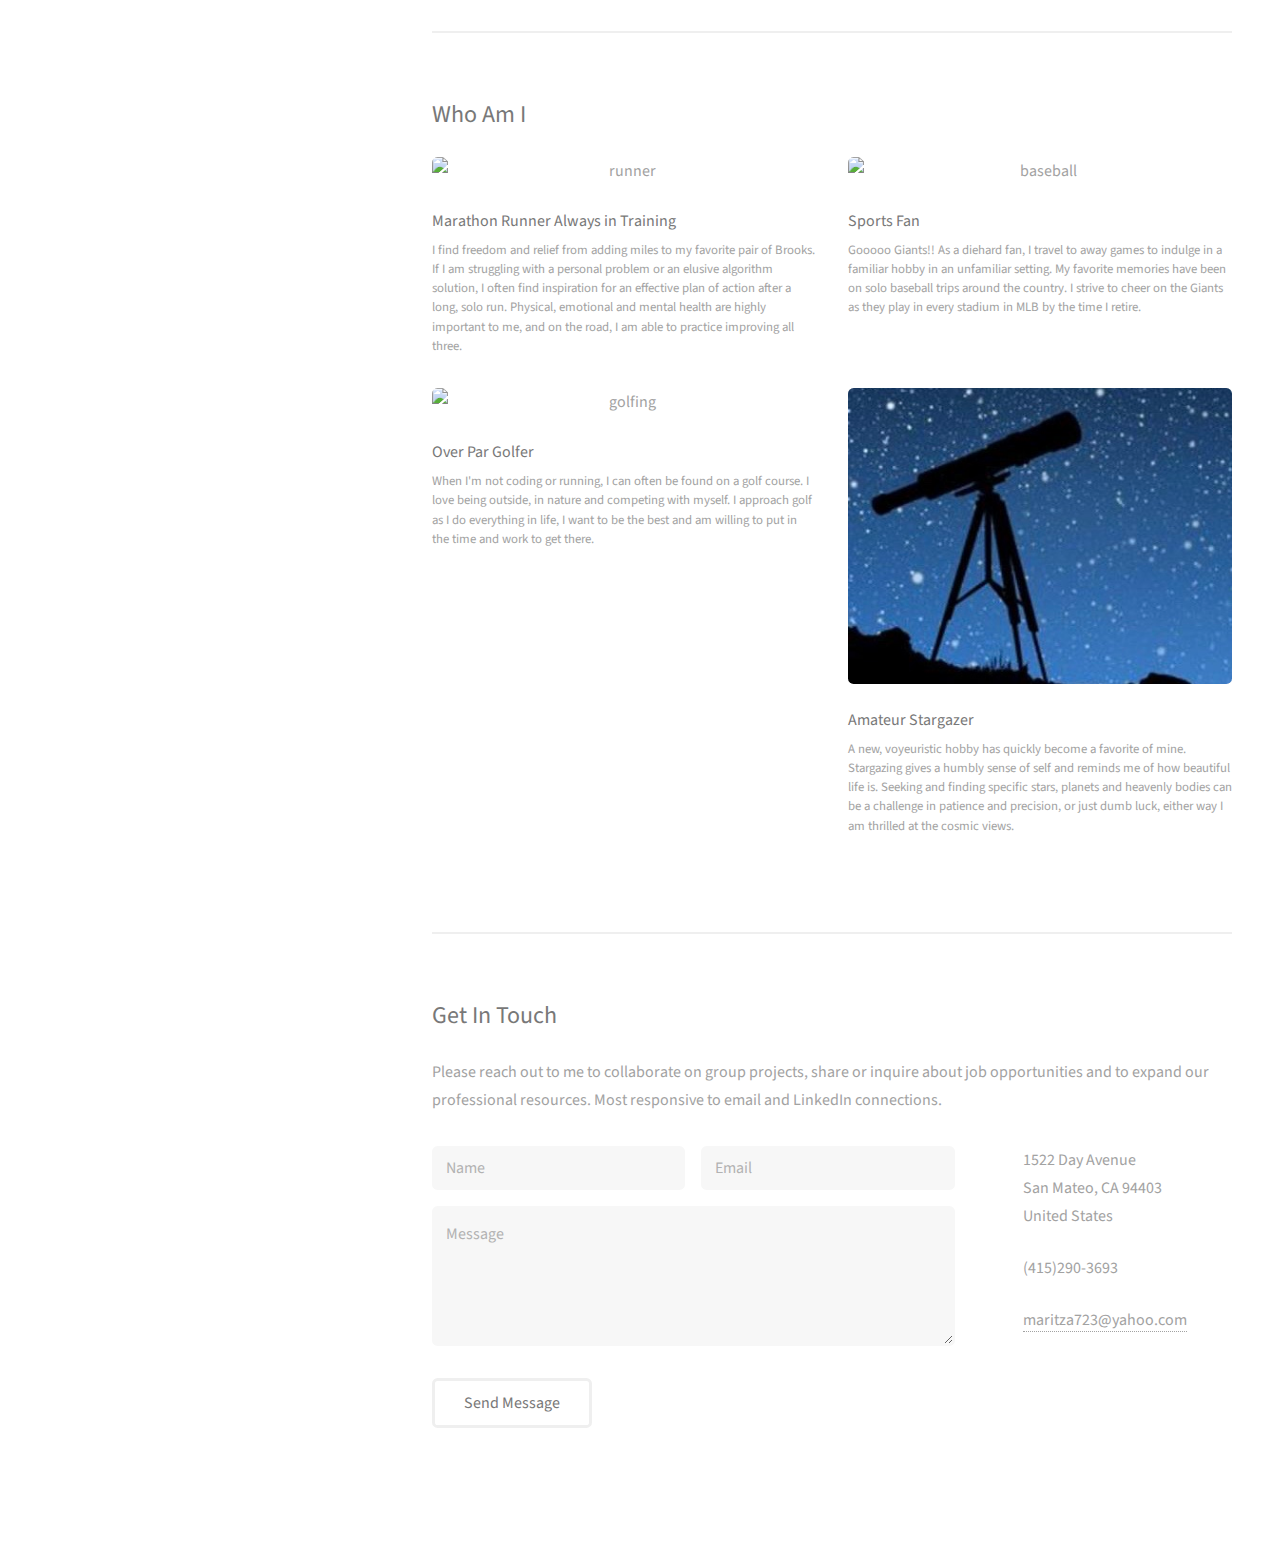
==== commit c422b88c: "revision 08/10" ====
--- a/index.html
+++ b/index.html
@@ -73,7 +73,7 @@
 				</article>
 				<article class="col-6 col-12-xsmall work-item">
 					<img src="images/WhatAmIWorkingOn/memoryDump.png" alt="memorydump" class="image fit thumb"/>
-					<h3>MemoryDump</h3><a href="https://github.com/JohnABobst/MemoryDump/graphs/contributors">View Code</a>
+					<a href="https://github.com/JohnABobst/MemoryDump/graphs/contributors">MemoryDump</a>
 					<h3>Collaborator, January 2020</h3>
 					<p>Group project to replicate Stack Overflow website featuring Java language and SpringBoot framework. Collaboration using GitHub to code both independently and with others allowed for efficiency and strengthened communication skills.</p>
 				</article>
--- a/assets/css/main.css
+++ b/assets/css/main.css
@@ -0,0 +1,3225 @@
+@import url("fontawesome-all.min.css");
+@import url("https://fonts.googleapis.com/css?family=Source+Sans+Pro:400,400italic");
+
+/*
+	Strata by HTML5 UP
+	html5up.net | @ajlkn
+	Free for personal and commercial use under the CCA 3.0 license (html5up.net/license)
+*/
+
+html, body, div, span, applet, object,
+iframe, h1, h2, h3, h4, h5, h6, p, blockquote,
+pre, a, abbr, acronym, address, big, cite,
+code, del, dfn, em, img, ins, kbd, q, s, samp,
+small, strike, strong, sub, sup, tt, var, b,
+u, i, center, dl, dt, dd, ol, ul, li, fieldset,
+form, label, legend, table, caption, tbody,
+tfoot, thead, tr, th, td, article, aside,
+canvas, details, embed, figure, figcaption,
+footer, header, hgroup, menu, nav, output, ruby,
+section, summary, time, mark, audio, video {
+	margin: 0;
+	padding: 0;
+	border: 0;
+	font-size: 100%;
+	font: inherit;
+	vertical-align: baseline;}
+
+article, aside, details, figcaption, figure,
+footer, header, hgroup, menu, nav, section {
+	display: block;}
+
+body {
+	line-height: 1;
+}
+
+ol, ul {
+	list-style: none;
+}
+
+blockquote, q {
+	quotes: none;
+}
+
+	blockquote:before, blockquote:after, q:before, q:after {
+		content: '';
+		content: none;
+	}
+
+table {
+	border-collapse: collapse;
+	border-spacing: 0;
+}
+
+body {
+	-webkit-text-size-adjust: none;
+}
+
+mark {
+	background-color: transparent;
+	color: inherit;
+}
+
+input::-moz-focus-inner {
+	border: 0;
+	padding: 0;
+}
+
+input, select, textarea {
+	-moz-appearance: none;
+	-webkit-appearance: none;
+	-ms-appearance: none;
+	appearance: none;
+}
+
+/* Basic */
+
+	html {
+		box-sizing: border-box;
+	}
+
+	*, *:before, *:after {
+		box-sizing: inherit;
+	}
+
+	body {
+		background: #fff;
+	}
+
+		body.is-preload *, body.is-preload *:before, body.is-preload *:after {
+			-moz-animation: none !important;
+			-webkit-animation: none !important;
+			-ms-animation: none !important;
+			animation: none !important;
+			-moz-transition: none !important;
+			-webkit-transition: none !important;
+			-ms-transition: none !important;
+			transition: none !important;
+		}
+
+	body, input, select, textarea {
+		color: #a2a2a2;
+		font-family: "Source Sans Pro", Helvetica, sans-serif;
+		font-size: 16pt;
+		font-weight: 400;
+		line-height: 1.75em;
+	}
+
+	a {
+		-moz-transition: color 0.2s ease-in-out, border-color 0.2s ease-in-out;
+		-webkit-transition: color 0.2s ease-in-out, border-color 0.2s ease-in-out;
+		-ms-transition: color 0.2s ease-in-out, border-color 0.2s ease-in-out;
+		transition: color 0.2s ease-in-out, border-color 0.2s ease-in-out;
+		border-bottom: dotted 1px;
+		color: #49bf9d;
+		text-decoration: none;
+	}
+
+		a:hover {
+			border-bottom-color: transparent;
+			color: #49bf9d !important;
+			text-decoration: none;
+		}
+
+	strong, b {
+		color: #787878;
+		font-weight: 400;
+	}
+
+	em, i {
+		font-style: italic;
+	}
+
+	p {
+		margin: 0 0 2em 0;
+	}
+
+	h1, h2, h3, h4, h5, h6 {
+		color: #787878;
+		font-weight: 400;
+		line-height: 1em;
+		margin: 0 0 1em 0;
+	}
+
+		h1 a, h2 a, h3 a, h4 a, h5 a, h6 a {
+			color: inherit;
+			text-decoration: none;
+		}
+
+	h1 {
+		font-size: 2em;
+		line-height: 1.5em;
+	}
+
+	h2 {
+		font-size: 1.5em;
+		line-height: 1.5em;
+	}
+
+	h3 {
+		font-size: 1.25em;
+		line-height: 1.5em;
+	}
+
+	h4 {
+		font-size: 1.1em;
+		line-height: 1.5em;
+	}
+
+	h5 {
+		font-size: 0.9em;
+		line-height: 1.5em;
+	}
+
+	h6 {
+		font-size: 0.7em;
+		line-height: 1.5em;
+	}
+
+	sub {
+		font-size: 0.8em;
+		position: relative;
+		top: 0.5em;
+	}
+
+	sup {
+		font-size: 0.8em;
+		position: relative;
+		top: -0.5em;
+	}
+
+	hr {
+		border: 0;
+		border-bottom: solid 2px #efefef;
+		margin: 2em 0;
+	}
+
+		hr.major {
+			margin: 3em 0;
+		}
+
+	blockquote {
+		border-left: solid 6px #efefef;
+		font-style: italic;
+		margin: 0 0 2em 0;
+		padding: 0.5em 0 0.5em 1.5em;
+	}
+
+	code {
+		background: #f7f7f7;
+		border-radius: 0.35em;
+		border: solid 2px #efefef;
+		font-family: "Courier New", monospace;
+		font-size: 0.9em;
+		margin: 0 0.25em;
+		padding: 0.25em 0.65em;
+	}
+
+	pre {
+		-webkit-overflow-scrolling: touch;
+		font-family: "Courier New", monospace;
+		font-size: 0.9em;
+		margin: 0 0 2em 0;
+	}
+
+		pre code {
+			display: block;
+			line-height: 1.75em;
+			padding: 1em 1.5em;
+			overflow-x: auto;
+		}
+
+	.align-left {
+		text-align: left;
+	}
+
+	.align-center {
+		text-align: center;
+	}
+
+	.align-right {
+		text-align: right;
+	}
+
+/* Container */
+
+	.container {
+		margin: 0 auto;
+		max-width: calc(100% - 4em);
+		width: 100%;
+	}
+
+		.container.xsmall {
+			width: 25%;
+		}
+
+		.container.small {
+			width: 50%;
+		}
+
+		.container.medium {
+			width: 75%;
+		}
+
+		.container.large {
+			width: 125%;
+		}
+
+		.container.xlarge {
+			width: 150%;
+		}
+
+		.container.max {
+			width: 100%;
+		}
+
+		@media screen and (max-width: 980px) {
+
+			.container {
+				width: 100% !important;
+				max-width: 100% !important;
+			}
+
+		}
+
+		@media screen and (max-width: 480px) {
+
+			.container {
+				max-width: calc(100% - 3em);
+			}
+
+		}
+
+/* Row */
+
+	.row {
+		display: flex;
+		flex-wrap: wrap;
+		box-sizing: border-box;
+		align-items: stretch;
+	}
+
+		.row > * {
+			box-sizing: border-box;
+		}
+
+		.row.gtr-uniform > * > :last-child {
+			margin-bottom: 0;
+		}
+
+		.row.aln-left {
+			justify-content: flex-start;
+		}
+
+		.row.aln-center {
+			justify-content: center;
+		}
+
+		.row.aln-right {
+			justify-content: flex-end;
+		}
+
+		.row.aln-top {
+			align-items: flex-start;
+		}
+
+		.row.aln-middle {
+			align-items: center;
+		}
+
+		.row.aln-bottom {
+			align-items: flex-end;
+		}
+
+		.row > .imp {
+			order: -1;
+		}
+
+		.row > .col-1 {
+			width: 8.33333%;
+		}
+
+		.row > .off-1 {
+			margin-left: 8.33333%;
+		}
+
+		.row > .col-2 {
+			width: 16.66667%;
+		}
+
+		.row > .off-2 {
+			margin-left: 16.66667%;
+		}
+
+		.row > .col-3 {
+			width: 25%;
+		}
+
+		.row > .off-3 {
+			margin-left: 25%;
+		}
+
+		.row > .col-4 {
+			width: 33.33333%;
+		}
+
+		.row > .off-4 {
+			margin-left: 33.33333%;
+		}
+
+		.row > .col-5 {
+			width: 41.66667%;
+		}
+
+		.row > .off-5 {
+			margin-left: 41.66667%;
+		}
+
+		.row > .col-6 {
+			width: 50%;
+		}
+
+		.row > .off-6 {
+			margin-left: 50%;
+		}
+
+		.row > .col-7 {
+			width: 58.33333%;
+		}
+
+		.row > .off-7 {
+			margin-left: 58.33333%;
+		}
+
+		.row > .col-8 {
+			width: 66.66667%;
+		}
+
+		.row > .off-8 {
+			margin-left: 66.66667%;
+		}
+
+		.row > .col-9 {
+			width: 75%;
+		}
+
+		.row > .off-9 {
+			margin-left: 75%;
+		}
+
+		.row > .col-10 {
+			width: 83.33333%;
+		}
+
+		.row > .off-10 {
+			margin-left: 83.33333%;
+		}
+
+		.row > .col-11 {
+			width: 91.66667%;
+		}
+
+		.row > .off-11 {
+			margin-left: 91.66667%;
+		}
+
+		.row > .col-12 {
+			width: 100%;
+		}
+
+		.row > .off-12 {
+			margin-left: 100%;
+		}
+
+		.row.gtr-0 {
+			margin-top: 0;
+			margin-left: 0em;
+		}
+
+			.row.gtr-0 > * {
+				padding: 0 0 0 0em;
+			}
+
+			.row.gtr-0.gtr-uniform {
+				margin-top: 0em;
+			}
+
+				.row.gtr-0.gtr-uniform > * {
+					padding-top: 0em;
+				}
+
+		.row.gtr-25 {
+			margin-top: 0;
+			margin-left: -0.625em;
+		}
+
+			.row.gtr-25 > * {
+				padding: 0 0 0 0.625em;
+			}
+
+			.row.gtr-25.gtr-uniform {
+				margin-top: -0.625em;
+			}
+
+				.row.gtr-25.gtr-uniform > * {
+					padding-top: 0.625em;
+				}
+
+		.row.gtr-50 {
+			margin-top: 0;
+			margin-left: -1.25em;
+		}
+
+			.row.gtr-50 > * {
+				padding: 0 0 0 1.25em;
+			}
+
+			.row.gtr-50.gtr-uniform {
+				margin-top: -1.25em;
+			}
+
+				.row.gtr-50.gtr-uniform > * {
+					padding-top: 1.25em;
+				}
+
+		.row {
+			margin-top: 0;
+			margin-left: -2.5em;
+		}
+
+			.row > * {
+				padding: 0 0 0 2.5em;
+			}
+
+			.row.gtr-uniform {
+				margin-top: -2.5em;
+			}
+
+				.row.gtr-uniform > * {
+					padding-top: 2.5em;
+				}
+
+		.row.gtr-150 {
+			margin-top: 0;
+			margin-left: -3.75em;
+		}
+
+			.row.gtr-150 > * {
+				padding: 0 0 0 3.75em;
+			}
+
+			.row.gtr-150.gtr-uniform {
+				margin-top: -3.75em;
+			}
+
+				.row.gtr-150.gtr-uniform > * {
+					padding-top: 3.75em;
+				}
+
+		.row.gtr-200 {
+			margin-top: 0;
+			margin-left: -5em;
+		}
+
+			.row.gtr-200 > * {
+				padding: 0 0 0 5em;
+			}
+
+			.row.gtr-200.gtr-uniform {
+				margin-top: -5em;
+			}
+
+				.row.gtr-200.gtr-uniform > * {
+					padding-top: 5em;
+				}
+
+		@media screen and (max-width: 1800px) {
+
+			.row {
+				display: flex;
+				flex-wrap: wrap;
+				box-sizing: border-box;
+				align-items: stretch;
+			}
+
+				.row > * {
+					box-sizing: border-box;
+				}
+
+				.row.gtr-uniform > * > :last-child {
+					margin-bottom: 0;
+				}
+
+				.row.aln-left {
+					justify-content: flex-start;
+				}
+
+				.row.aln-center {
+					justify-content: center;
+				}
+
+				.row.aln-right {
+					justify-content: flex-end;
+				}
+
+				.row.aln-top {
+					align-items: flex-start;
+				}
+
+				.row.aln-middle {
+					align-items: center;
+				}
+
+				.row.aln-bottom {
+					align-items: flex-end;
+				}
+
+				.row > .imp-xlarge {
+					order: -1;
+				}
+
+				.row > .col-1-xlarge {
+					width: 8.33333%;
+				}
+
+				.row > .off-1-xlarge {
+					margin-left: 8.33333%;
+				}
+
+				.row > .col-2-xlarge {
+					width: 16.66667%;
+				}
+
+				.row > .off-2-xlarge {
+					margin-left: 16.66667%;
+				}
+
+				.row > .col-3-xlarge {
+					width: 25%;
+				}
+
+				.row > .off-3-xlarge {
+					margin-left: 25%;
+				}
+
+				.row > .col-4-xlarge {
+					width: 33.33333%;
+				}
+
+				.row > .off-4-xlarge {
+					margin-left: 33.33333%;
+				}
+
+				.row > .col-5-xlarge {
+					width: 41.66667%;
+				}
+
+				.row > .off-5-xlarge {
+					margin-left: 41.66667%;
+				}
+
+				.row > .col-6-xlarge {
+					width: 50%;
+				}
+
+				.row > .off-6-xlarge {
+					margin-left: 50%;
+				}
+
+				.row > .col-7-xlarge {
+					width: 58.33333%;
+				}
+
+				.row > .off-7-xlarge {
+					margin-left: 58.33333%;
+				}
+
+				.row > .col-8-xlarge {
+					width: 66.66667%;
+				}
+
+				.row > .off-8-xlarge {
+					margin-left: 66.66667%;
+				}
+
+				.row > .col-9-xlarge {
+					width: 75%;
+				}
+
+				.row > .off-9-xlarge {
+					margin-left: 75%;
+				}
+
+				.row > .col-10-xlarge {
+					width: 83.33333%;
+				}
+
+				.row > .off-10-xlarge {
+					margin-left: 83.33333%;
+				}
+
+				.row > .col-11-xlarge {
+					width: 91.66667%;
+				}
+
+				.row > .off-11-xlarge {
+					margin-left: 91.66667%;
+				}
+
+				.row > .col-12-xlarge {
+					width: 100%;
+				}
+
+				.row > .off-12-xlarge {
+					margin-left: 100%;
+				}
+
+				.row.gtr-0 {
+					margin-top: 0;
+					margin-left: 0em;
+				}
+
+					.row.gtr-0 > * {
+						padding: 0 0 0 0em;
+					}
+
+					.row.gtr-0.gtr-uniform {
+						margin-top: 0em;
+					}
+
+						.row.gtr-0.gtr-uniform > * {
+							padding-top: 0em;
+						}
+
+				.row.gtr-25 {
+					margin-top: 0;
+					margin-left: -0.625em;
+				}
+
+					.row.gtr-25 > * {
+						padding: 0 0 0 0.625em;
+					}
+
+					.row.gtr-25.gtr-uniform {
+						margin-top: -0.625em;
+					}
+
+						.row.gtr-25.gtr-uniform > * {
+							padding-top: 0.625em;
+						}
+
+				.row.gtr-50 {
+					margin-top: 0;
+					margin-left: -1.25em;
+				}
+
+					.row.gtr-50 > * {
+						padding: 0 0 0 1.25em;
+					}
+
+					.row.gtr-50.gtr-uniform {
+						margin-top: -1.25em;
+					}
+
+						.row.gtr-50.gtr-uniform > * {
+							padding-top: 1.25em;
+						}
+
+				.row {
+					margin-top: 0;
+					margin-left: -2.5em;
+				}
+
+					.row > * {
+						padding: 0 0 0 2.5em;
+					}
+
+					.row.gtr-uniform {
+						margin-top: -2.5em;
+					}
+
+						.row.gtr-uniform > * {
+							padding-top: 2.5em;
+						}
+
+				.row.gtr-150 {
+					margin-top: 0;
+					margin-left: -3.75em;
+				}
+
+					.row.gtr-150 > * {
+						padding: 0 0 0 3.75em;
+					}
+
+					.row.gtr-150.gtr-uniform {
+						margin-top: -3.75em;
+					}
+
+						.row.gtr-150.gtr-uniform > * {
+							padding-top: 3.75em;
+						}
+
+				.row.gtr-200 {
+					margin-top: 0;
+					margin-left: -5em;
+				}
+
+					.row.gtr-200 > * {
+						padding: 0 0 0 5em;
+					}
+
+					.row.gtr-200.gtr-uniform {
+						margin-top: -5em;
+					}
+
+						.row.gtr-200.gtr-uniform > * {
+							padding-top: 5em;
+						}
+
+		}
+
+		@media screen and (max-width: 1280px) {
+
+			.row {
+				display: flex;
+				flex-wrap: wrap;
+				box-sizing: border-box;
+				align-items: stretch;
+			}
+
+				.row > * {
+					box-sizing: border-box;
+				}
+
+				.row.gtr-uniform > * > :last-child {
+					margin-bottom: 0;
+				}
+
+				.row.aln-left {
+					justify-content: flex-start;
+				}
+
+				.row.aln-center {
+					justify-content: center;
+				}
+
+				.row.aln-right {
+					justify-content: flex-end;
+				}
+
+				.row.aln-top {
+					align-items: flex-start;
+				}
+
+				.row.aln-middle {
+					align-items: center;
+				}
+
+				.row.aln-bottom {
+					align-items: flex-end;
+				}
+
+				.row > .imp-large {
+					order: -1;
+				}
+
+				.row > .col-1-large {
+					width: 8.33333%;
+				}
+
+				.row > .off-1-large {
+					margin-left: 8.33333%;
+				}
+
+				.row > .col-2-large {
+					width: 16.66667%;
+				}
+
+				.row > .off-2-large {
+					margin-left: 16.66667%;
+				}
+
+				.row > .col-3-large {
+					width: 25%;
+				}
+
+				.row > .off-3-large {
+					margin-left: 25%;
+				}
+
+				.row > .col-4-large {
+					width: 33.33333%;
+				}
+
+				.row > .off-4-large {
+					margin-left: 33.33333%;
+				}
+
+				.row > .col-5-large {
+					width: 41.66667%;
+				}
+
+				.row > .off-5-large {
+					margin-left: 41.66667%;
+				}
+
+				.row > .col-6-large {
+					width: 50%;
+				}
+
+				.row > .off-6-large {
+					margin-left: 50%;
+				}
+
+				.row > .col-7-large {
+					width: 58.33333%;
+				}
+
+				.row > .off-7-large {
+					margin-left: 58.33333%;
+				}
+
+				.row > .col-8-large {
+					width: 66.66667%;
+				}
+
+				.row > .off-8-large {
+					margin-left: 66.66667%;
+				}
+
+				.row > .col-9-large {
+					width: 75%;
+				}
+
+				.row > .off-9-large {
+					margin-left: 75%;
+				}
+
+				.row > .col-10-large {
+					width: 83.33333%;
+				}
+
+				.row > .off-10-large {
+					margin-left: 83.33333%;
+				}
+
+				.row > .col-11-large {
+					width: 91.66667%;
+				}
+
+				.row > .off-11-large {
+					margin-left: 91.66667%;
+				}
+
+				.row > .col-12-large {
+					width: 100%;
+				}
+
+				.row > .off-12-large {
+					margin-left: 100%;
+				}
+
+				.row.gtr-0 {
+					margin-top: 0;
+					margin-left: 0em;
+				}
+
+					.row.gtr-0 > * {
+						padding: 0 0 0 0em;
+					}
+
+					.row.gtr-0.gtr-uniform {
+						margin-top: 0em;
+					}
+
+						.row.gtr-0.gtr-uniform > * {
+							padding-top: 0em;
+						}
+
+				.row.gtr-25 {
+					margin-top: 0;
+					margin-left: -0.5em;
+				}
+
+					.row.gtr-25 > * {
+						padding: 0 0 0 0.5em;
+					}
+
+					.row.gtr-25.gtr-uniform {
+						margin-top: -0.5em;
+					}
+
+						.row.gtr-25.gtr-uniform > * {
+							padding-top: 0.5em;
+						}
+
+				.row.gtr-50 {
+					margin-top: 0;
+					margin-left: -1em;
+				}
+
+					.row.gtr-50 > * {
+						padding: 0 0 0 1em;
+					}
+
+					.row.gtr-50.gtr-uniform {
+						margin-top: -1em;
+					}
+
+						.row.gtr-50.gtr-uniform > * {
+							padding-top: 1em;
+						}
+
+				.row {
+					margin-top: 0;
+					margin-left: -2em;
+				}
+
+					.row > * {
+						padding: 0 0 0 2em;
+					}
+
+					.row.gtr-uniform {
+						margin-top: -2em;
+					}
+
+						.row.gtr-uniform > * {
+							padding-top: 2em;
+						}
+
+				.row.gtr-150 {
+					margin-top: 0;
+					margin-left: -3em;
+				}
+
+					.row.gtr-150 > * {
+						padding: 0 0 0 3em;
+					}
+
+					.row.gtr-150.gtr-uniform {
+						margin-top: -3em;
+					}
+
+						.row.gtr-150.gtr-uniform > * {
+							padding-top: 3em;
+						}
+
+				.row.gtr-200 {
+					margin-top: 0;
+					margin-left: -4em;
+				}
+
+					.row.gtr-200 > * {
+						padding: 0 0 0 4em;
+					}
+
+					.row.gtr-200.gtr-uniform {
+						margin-top: -4em;
+					}
+
+						.row.gtr-200.gtr-uniform > * {
+							padding-top: 4em;
+						}
+
+		}
+
+		@media screen and (max-width: 980px) {
+
+			.row {
+				display: flex;
+				flex-wrap: wrap;
+				box-sizing: border-box;
+				align-items: stretch;
+			}
+
+				.row > * {
+					box-sizing: border-box;
+				}
+
+				.row.gtr-uniform > * > :last-child {
+					margin-bottom: 0;
+				}
+
+				.row.aln-left {
+					justify-content: flex-start;
+				}
+
+				.row.aln-center {
+					justify-content: center;
+				}
+
+				.row.aln-right {
+					justify-content: flex-end;
+				}
+
+				.row.aln-top {
+					align-items: flex-start;
+				}
+
+				.row.aln-middle {
+					align-items: center;
+				}
+
+				.row.aln-bottom {
+					align-items: flex-end;
+				}
+
+				.row > .imp-medium {
+					order: -1;
+				}
+
+				.row > .col-1-medium {
+					width: 8.33333%;
+				}
+
+				.row > .off-1-medium {
+					margin-left: 8.33333%;
+				}
+
+				.row > .col-2-medium {
+					width: 16.66667%;
+				}
+
+				.row > .off-2-medium {
+					margin-left: 16.66667%;
+				}
+
+				.row > .col-3-medium {
+					width: 25%;
+				}
+
+				.row > .off-3-medium {
+					margin-left: 25%;
+				}
+
+				.row > .col-4-medium {
+					width: 33.33333%;
+				}
+
+				.row > .off-4-medium {
+					margin-left: 33.33333%;
+				}
+
+				.row > .col-5-medium {
+					width: 41.66667%;
+				}
+
+				.row > .off-5-medium {
+					margin-left: 41.66667%;
+				}
+
+				.row > .col-6-medium {
+					width: 50%;
+				}
+
+				.row > .off-6-medium {
+					margin-left: 50%;
+				}
+
+				.row > .col-7-medium {
+					width: 58.33333%;
+				}
+
+				.row > .off-7-medium {
+					margin-left: 58.33333%;
+				}
+
+				.row > .col-8-medium {
+					width: 66.66667%;
+				}
+
+				.row > .off-8-medium {
+					margin-left: 66.66667%;
+				}
+
+				.row > .col-9-medium {
+					width: 75%;
+				}
+
+				.row > .off-9-medium {
+					margin-left: 75%;
+				}
+
+				.row > .col-10-medium {
+					width: 83.33333%;
+				}
+
+				.row > .off-10-medium {
+					margin-left: 83.33333%;
+				}
+
+				.row > .col-11-medium {
+					width: 91.66667%;
+				}
+
+				.row > .off-11-medium {
+					margin-left: 91.66667%;
+				}
+
+				.row > .col-12-medium {
+					width: 100%;
+				}
+
+				.row > .off-12-medium {
+					margin-left: 100%;
+				}
+
+				.row.gtr-0 {
+					margin-top: 0;
+					margin-left: 0em;
+				}
+
+					.row.gtr-0 > * {
+						padding: 0 0 0 0em;
+					}
+
+					.row.gtr-0.gtr-uniform {
+						margin-top: 0em;
+					}
+
+						.row.gtr-0.gtr-uniform > * {
+							padding-top: 0em;
+						}
+
+				.row.gtr-25 {
+					margin-top: 0;
+					margin-left: -0.5em;
+				}
+
+					.row.gtr-25 > * {
+						padding: 0 0 0 0.5em;
+					}
+
+					.row.gtr-25.gtr-uniform {
+						margin-top: -0.5em;
+					}
+
+						.row.gtr-25.gtr-uniform > * {
+							padding-top: 0.5em;
+						}
+
+				.row.gtr-50 {
+					margin-top: 0;
+					margin-left: -1em;
+				}
+
+					.row.gtr-50 > * {
+						padding: 0 0 0 1em;
+					}
+
+					.row.gtr-50.gtr-uniform {
+						margin-top: -1em;
+					}
+
+						.row.gtr-50.gtr-uniform > * {
+							padding-top: 1em;
+						}
+
+				.row {
+					margin-top: 0;
+					margin-left: -2em;
+				}
+
+					.row > * {
+						padding: 0 0 0 2em;
+					}
+
+					.row.gtr-uniform {
+						margin-top: -2em;
+					}
+
+						.row.gtr-uniform > * {
+							padding-top: 2em;
+						}
+
+				.row.gtr-150 {
+					margin-top: 0;
+					margin-left: -3em;
+				}
+
+					.row.gtr-150 > * {
+						padding: 0 0 0 3em;
+					}
+
+					.row.gtr-150.gtr-uniform {
+						margin-top: -3em;
+					}
+
+						.row.gtr-150.gtr-uniform > * {
+							padding-top: 3em;
+						}
+
+				.row.gtr-200 {
+					margin-top: 0;
+					margin-left: -4em;
+				}
+
+					.row.gtr-200 > * {
+						padding: 0 0 0 4em;
+					}
+
+					.row.gtr-200.gtr-uniform {
+						margin-top: -4em;
+					}
+
+						.row.gtr-200.gtr-uniform > * {
+							padding-top: 4em;
+						}
+
+		}
+
+		@media screen and (max-width: 736px) {
+
+			.row {
+				display: flex;
+				flex-wrap: wrap;
+				box-sizing: border-box;
+				align-items: stretch;
+			}
+
+				.row > * {
+					box-sizing: border-box;
+				}
+
+				.row.gtr-uniform > * > :last-child {
+					margin-bottom: 0;
+				}
+
+				.row.aln-left {
+					justify-content: flex-start;
+				}
+
+				.row.aln-center {
+					justify-content: center;
+				}
+
+				.row.aln-right {
+					justify-content: flex-end;
+				}
+
+				.row.aln-top {
+					align-items: flex-start;
+				}
+
+				.row.aln-middle {
+					align-items: center;
+				}
+
+				.row.aln-bottom {
+					align-items: flex-end;
+				}
+
+				.row > .imp-small {
+					order: -1;
+				}
+
+				.row > .col-1-small {
+					width: 8.33333%;
+				}
+
+				.row > .off-1-small {
+					margin-left: 8.33333%;
+				}
+
+				.row > .col-2-small {
+					width: 16.66667%;
+				}
+
+				.row > .off-2-small {
+					margin-left: 16.66667%;
+				}
+
+				.row > .col-3-small {
+					width: 25%;
+				}
+
+				.row > .off-3-small {
+					margin-left: 25%;
+				}
+
+				.row > .col-4-small {
+					width: 33.33333%;
+				}
+
+				.row > .off-4-small {
+					margin-left: 33.33333%;
+				}
+
+				.row > .col-5-small {
+					width: 41.66667%;
+				}
+
+				.row > .off-5-small {
+					margin-left: 41.66667%;
+				}
+
+				.row > .col-6-small {
+					width: 50%;
+				}
+
+				.row > .off-6-small {
+					margin-left: 50%;
+				}
+
+				.row > .col-7-small {
+					width: 58.33333%;
+				}
+
+				.row > .off-7-small {
+					margin-left: 58.33333%;
+				}
+
+				.row > .col-8-small {
+					width: 66.66667%;
+				}
+
+				.row > .off-8-small {
+					margin-left: 66.66667%;
+				}
+
+				.row > .col-9-small {
+					width: 75%;
+				}
+
+				.row > .off-9-small {
+					margin-left: 75%;
+				}
+
+				.row > .col-10-small {
+					width: 83.33333%;
+				}
+
+				.row > .off-10-small {
+					margin-left: 83.33333%;
+				}
+
+				.row > .col-11-small {
+					width: 91.66667%;
+				}
+
+				.row > .off-11-small {
+					margin-left: 91.66667%;
+				}
+
+				.row > .col-12-small {
+					width: 100%;
+				}
+
+				.row > .off-12-small {
+					margin-left: 100%;
+				}
+
+				.row.gtr-0 {
+					margin-top: 0;
+					margin-left: 0em;
+				}
+
+					.row.gtr-0 > * {
+						padding: 0 0 0 0em;
+					}
+
+					.row.gtr-0.gtr-uniform {
+						margin-top: 0em;
+					}
+
+						.row.gtr-0.gtr-uniform > * {
+							padding-top: 0em;
+						}
+
+				.row.gtr-25 {
+					margin-top: 0;
+					margin-left: -0.375em;
+				}
+
+					.row.gtr-25 > * {
+						padding: 0 0 0 0.375em;
+					}
+
+					.row.gtr-25.gtr-uniform {
+						margin-top: -0.375em;
+					}
+
+						.row.gtr-25.gtr-uniform > * {
+							padding-top: 0.375em;
+						}
+
+				.row.gtr-50 {
+					margin-top: 0;
+					margin-left: -0.75em;
+				}
+
+					.row.gtr-50 > * {
+						padding: 0 0 0 0.75em;
+					}
+
+					.row.gtr-50.gtr-uniform {
+						margin-top: -0.75em;
+					}
+
+						.row.gtr-50.gtr-uniform > * {
+							padding-top: 0.75em;
+						}
+
+				.row {
+					margin-top: 0;
+					margin-left: -1.5em;
+				}
+
+					.row > * {
+						padding: 0 0 0 1.5em;
+					}
+
+					.row.gtr-uniform {
+						margin-top: -1.5em;
+					}
+
+						.row.gtr-uniform > * {
+							padding-top: 1.5em;
+						}
+
+				.row.gtr-150 {
+					margin-top: 0;
+					margin-left: -2.25em;
+				}
+
+					.row.gtr-150 > * {
+						padding: 0 0 0 2.25em;
+					}
+
+					.row.gtr-150.gtr-uniform {
+						margin-top: -2.25em;
+					}
+
+						.row.gtr-150.gtr-uniform > * {
+							padding-top: 2.25em;
+						}
+
+				.row.gtr-200 {
+					margin-top: 0;
+					margin-left: -3em;
+				}
+
+					.row.gtr-200 > * {
+						padding: 0 0 0 3em;
+					}
+
+					.row.gtr-200.gtr-uniform {
+						margin-top: -3em;
+					}
+
+						.row.gtr-200.gtr-uniform > * {
+							padding-top: 3em;
+						}
+
+		}
+
+		@media screen and (max-width: 480px) {
+
+			.row {
+				display: flex;
+				flex-wrap: wrap;
+				box-sizing: border-box;
+				align-items: stretch;
+			}
+
+				.row > * {
+					box-sizing: border-box;
+				}
+
+				.row.gtr-uniform > * > :last-child {
+					margin-bottom: 0;
+				}
+
+				.row.aln-left {
+					justify-content: flex-start;
+				}
+
+				.row.aln-center {
+					justify-content: center;
+				}
+
+				.row.aln-right {
+					justify-content: flex-end;
+				}
+
+				.row.aln-top {
+					align-items: flex-start;
+				}
+
+				.row.aln-middle {
+					align-items: center;
+				}
+
+				.row.aln-bottom {
+					align-items: flex-end;
+				}
+
+				.row > .imp-xsmall {
+					order: -1;
+				}
+
+				.row > .col-1-xsmall {
+					width: 8.33333%;
+				}
+
+				.row > .off-1-xsmall {
+					margin-left: 8.33333%;
+				}
+
+				.row > .col-2-xsmall {
+					width: 16.66667%;
+				}
+
+				.row > .off-2-xsmall {
+					margin-left: 16.66667%;
+				}
+
+				.row > .col-3-xsmall {
+					width: 25%;
+				}
+
+				.row > .off-3-xsmall {
+					margin-left: 25%;
+				}
+
+				.row > .col-4-xsmall {
+					width: 33.33333%;
+				}
+
+				.row > .off-4-xsmall {
+					margin-left: 33.33333%;
+				}
+
+				.row > .col-5-xsmall {
+					width: 41.66667%;
+				}
+
+				.row > .off-5-xsmall {
+					margin-left: 41.66667%;
+				}
+
+				.row > .col-6-xsmall {
+					width: 50%;
+				}
+
+				.row > .off-6-xsmall {
+					margin-left: 50%;
+				}
+
+				.row > .col-7-xsmall {
+					width: 58.33333%;
+				}
+
+				.row > .off-7-xsmall {
+					margin-left: 58.33333%;
+				}
+
+				.row > .col-8-xsmall {
+					width: 66.66667%;
+				}
+
+				.row > .off-8-xsmall {
+					margin-left: 66.66667%;
+				}
+
+				.row > .col-9-xsmall {
+					width: 75%;
+				}
+
+				.row > .off-9-xsmall {
+					margin-left: 75%;
+				}
+
+				.row > .col-10-xsmall {
+					width: 83.33333%;
+				}
+
+				.row > .off-10-xsmall {
+					margin-left: 83.33333%;
+				}
+
+				.row > .col-11-xsmall {
+					width: 91.66667%;
+				}
+
+				.row > .off-11-xsmall {
+					margin-left: 91.66667%;
+				}
+
+				.row > .col-12-xsmall {
+					width: 100%;
+				}
+
+				.row > .off-12-xsmall {
+					margin-left: 100%;
+				}
+
+				.row.gtr-0 {
+					margin-top: 0;
+					margin-left: 0em;
+				}
+
+					.row.gtr-0 > * {
+						padding: 0 0 0 0em;
+					}
+
+					.row.gtr-0.gtr-uniform {
+						margin-top: 0em;
+					}
+
+						.row.gtr-0.gtr-uniform > * {
+							padding-top: 0em;
+						}
+
+				.row.gtr-25 {
+					margin-top: 0;
+					margin-left: -0.375em;
+				}
+
+					.row.gtr-25 > * {
+						padding: 0 0 0 0.375em;
+					}
+
+					.row.gtr-25.gtr-uniform {
+						margin-top: -0.375em;
+					}
+
+						.row.gtr-25.gtr-uniform > * {
+							padding-top: 0.375em;
+						}
+
+				.row.gtr-50 {
+					margin-top: 0;
+					margin-left: -0.75em;
+				}
+
+					.row.gtr-50 > * {
+						padding: 0 0 0 0.75em;
+					}
+
+					.row.gtr-50.gtr-uniform {
+						margin-top: -0.75em;
+					}
+
+						.row.gtr-50.gtr-uniform > * {
+							padding-top: 0.75em;
+						}
+
+				.row {
+					margin-top: 0;
+					margin-left: -1.5em;
+				}
+
+					.row > * {
+						padding: 0 0 0 1.5em;
+					}
+
+					.row.gtr-uniform {
+						margin-top: -1.5em;
+					}
+
+						.row.gtr-uniform > * {
+							padding-top: 1.5em;
+						}
+
+				.row.gtr-150 {
+					margin-top: 0;
+					margin-left: -2.25em;
+				}
+
+					.row.gtr-150 > * {
+						padding: 0 0 0 2.25em;
+					}
+
+					.row.gtr-150.gtr-uniform {
+						margin-top: -2.25em;
+					}
+
+						.row.gtr-150.gtr-uniform > * {
+							padding-top: 2.25em;
+						}
+
+				.row.gtr-200 {
+					margin-top: 0;
+					margin-left: -3em;
+				}
+
+					.row.gtr-200 > * {
+						padding: 0 0 0 3em;
+					}
+
+					.row.gtr-200.gtr-uniform {
+						margin-top: -3em;
+					}
+
+						.row.gtr-200.gtr-uniform > * {
+							padding-top: 3em;
+						}
+
+		}
+
+/* Section/Article */
+
+	section.special, article.special {
+		text-align: center;
+	}
+
+	header p {
+		color: #b2b2b2;
+		position: relative;
+		margin: 0 0 1.5em 0;
+	}
+
+	header h2 + p {
+		font-size: 1.25em;
+		margin-top: -1em;
+		line-height: 1.5em;
+	}
+
+	header h3 + p {
+		font-size: 1.1em;
+		margin-top: -0.8em;
+		line-height: 1.5em;
+	}
+
+	header h4 + p,
+	header h5 + p,
+	header h6 + p {
+		font-size: 0.9em;
+		margin-top: -0.6em;
+		line-height: 1.5em;
+	}
+
+	header.major h2 {
+		font-size: 2em;
+	}
+
+/* Form */
+
+	form {
+		margin: 0 0 2em 0;
+	}
+
+	label {
+		color: #787878;
+		display: block;
+		font-size: 0.9em;
+		font-weight: 400;
+		margin: 0 0 1em 0;
+	}
+
+	input[type="text"],
+	input[type="password"],
+	input[type="email"],
+	select,
+	textarea {
+		-moz-appearance: none;
+		-webkit-appearance: none;
+		-ms-appearance: none;
+		appearance: none;
+		background: #f7f7f7;
+		border-radius: 0.35em;
+		border: solid 2px transparent;
+		color: inherit;
+		display: block;
+		outline: 0;
+		padding: 0 0.75em;
+		text-decoration: none;
+		width: 100%;
+	}
+
+		input[type="text"]:invalid,
+		input[type="password"]:invalid,
+		input[type="email"]:invalid,
+		select:invalid,
+		textarea:invalid {
+			box-shadow: none;
+		}
+
+		input[type="text"]:focus,
+		input[type="password"]:focus,
+		input[type="email"]:focus,
+		select:focus,
+		textarea:focus {
+			border-color: #49bf9d;
+		}
+
+	select {
+		background-image: url("data:image/svg+xml;charset=utf8,%3Csvg xmlns='http://www.w3.org/2000/svg' width='40' height='40' preserveAspectRatio='none' viewBox='0 0 40 40'%3E%3Cpath d='M9.4,12.3l10.4,10.4l10.4-10.4c0.2-0.2,0.5-0.4,0.9-0.4c0.3,0,0.6,0.1,0.9,0.4l3.3,3.3c0.2,0.2,0.4,0.5,0.4,0.9 c0,0.4-0.1,0.6-0.4,0.9L20.7,31.9c-0.2,0.2-0.5,0.4-0.9,0.4c-0.3,0-0.6-0.1-0.9-0.4L4.3,17.3c-0.2-0.2-0.4-0.5-0.4-0.9 c0-0.4,0.1-0.6,0.4-0.9l3.3-3.3c0.2-0.2,0.5-0.4,0.9-0.4S9.1,12.1,9.4,12.3z' fill='%23dfdfdf' /%3E%3C/svg%3E");
+		background-size: 1.25rem;
+		background-repeat: no-repeat;
+		background-position: calc(100% - 1rem) center;
+		height: 2.75em;
+		padding-right: 2.75em;
+		text-overflow: ellipsis;
+	}
+
+		select option {
+			color: #787878;
+			background: #fff;
+		}
+
+		select:focus::-ms-value {
+			background-color: transparent;
+		}
+
+		select::-ms-expand {
+			display: none;
+		}
+
+	input[type="text"],
+	input[type="password"],
+	input[type="email"],
+	select {
+		height: 2.75em;
+	}
+
+	textarea {
+		padding: 0.75em;
+	}
+
+	input[type="checkbox"],
+	input[type="radio"] {
+		-moz-appearance: none;
+		-webkit-appearance: none;
+		-ms-appearance: none;
+		appearance: none;
+		display: block;
+		float: left;
+		margin-right: -2em;
+		opacity: 0;
+		width: 1em;
+		z-index: -1;
+	}
+
+		input[type="checkbox"] + label,
+		input[type="radio"] + label {
+			text-decoration: none;
+			color: #a2a2a2;
+			cursor: pointer;
+			display: inline-block;
+			font-size: 1em;
+			font-weight: 400;
+			padding-left: 2.4em;
+			padding-right: 0.75em;
+			position: relative;
+		}
+
+			input[type="checkbox"] + label:before,
+			input[type="radio"] + label:before {
+				-moz-osx-font-smoothing: grayscale;
+				-webkit-font-smoothing: antialiased;
+				display: inline-block;
+				font-style: normal;
+				font-variant: normal;
+				text-rendering: auto;
+				line-height: 1;
+				text-transform: none !important;
+				font-family: 'Font Awesome 5 Free';
+				font-weight: 900;
+			}
+
+			input[type="checkbox"] + label:before,
+			input[type="radio"] + label:before {
+				background: #f7f7f7;
+				border-radius: 0.35em;
+				border: solid 2px transparent;
+				content: '';
+				display: inline-block;
+				font-size: 0.8em;
+				height: 2.0625em;
+				left: 0;
+				line-height: 1.85625em;
+				position: absolute;
+				text-align: center;
+				top: 0;
+				width: 2.0625em;
+			}
+
+		input[type="checkbox"]:checked + label:before,
+		input[type="radio"]:checked + label:before {
+			background: #787878;
+			border-color: #787878;
+			color: #fff;
+			content: '\f00c';
+		}
+
+		input[type="checkbox"]:focus + label:before,
+		input[type="radio"]:focus + label:before {
+			border-color: #49bf9d;
+		}
+
+	input[type="checkbox"] + label:before {
+		border-radius: 0.35em;
+	}
+
+	input[type="radio"] + label:before {
+		border-radius: 100%;
+	}
+
+	::-webkit-input-placeholder {
+		color: #b2b2b2 !important;
+		opacity: 1.0;
+	}
+
+	:-moz-placeholder {
+		color: #b2b2b2 !important;
+		opacity: 1.0;
+	}
+
+	::-moz-placeholder {
+		color: #b2b2b2 !important;
+		opacity: 1.0;
+	}
+
+	:-ms-input-placeholder {
+		color: #b2b2b2 !important;
+		opacity: 1.0;
+	}
+
+/* Box */
+
+	.box {
+		border-radius: 0.35em;
+		border: solid 2px #efefef;
+		margin-bottom: 2em;
+		padding: 1.5em;
+	}
+
+		.box > :last-child,
+		.box > :last-child > :last-child,
+		.box > :last-child > :last-child > :last-child {
+			margin-bottom: 0;
+		}
+
+		.box.alt {
+			border: 0;
+			border-radius: 0;
+			padding: 0;
+		}
+
+/* Icon */
+
+	.icon {
+		text-decoration: none;
+		border-bottom: none;
+		position: relative;
+	}
+
+		.icon:before {
+			-moz-osx-font-smoothing: grayscale;
+			-webkit-font-smoothing: antialiased;
+			display: inline-block;
+			font-style: normal;
+			font-variant: normal;
+			text-rendering: auto;
+			line-height: 1;
+			text-transform: none !important;
+			font-family: 'Font Awesome 5 Free';
+			font-weight: 400;
+		}
+
+		.icon > .label {
+			display: none;
+		}
+
+		.icon:before {
+			line-height: inherit;
+		}
+
+		.icon.solid:before {
+			font-weight: 900;
+		}
+
+		.icon.brands:before {
+			font-family: 'Font Awesome 5 Brands';
+		}
+
+/* Image */
+
+	.image {
+		border-radius: 0.35em;
+		border: 0;
+		display: inline-block;
+		position: relative;
+	}
+
+		.image:before {
+			-moz-transition: opacity 0.2s ease-in-out;
+			-webkit-transition: opacity 0.2s ease-in-out;
+			-ms-transition: opacity 0.2s ease-in-out;
+			transition: opacity 0.2s ease-in-out;
+			background: url("images/overlay.png");
+			border-radius: 0.35em;
+			content: '';
+			display: block;
+			height: 100%;
+			left: 0;
+			opacity: 0.5;
+			position: absolute;
+			top: 0;
+			width: 100%;
+		}
+
+		.image.thumb {
+			text-align: center;
+		}
+
+			.image.thumb:after {
+				-moz-transition: opacity 0.2s ease-in-out;
+				-webkit-transition: opacity 0.2s ease-in-out;
+				-ms-transition: opacity 0.2s ease-in-out;
+				transition: opacity 0.2s ease-in-out;
+				border-radius: 0.35em;
+				border: solid 3px rgba(255, 255, 255, 0.5);
+				color: #fff;
+				content: 'View';
+				display: inline-block;
+				font-size: 0.8em;
+				font-weight: 400;
+				left: 50%;
+				line-height: 2.25em;
+				margin: -1.25em 0 0 -3em;
+				opacity: 0;
+				padding: 0 1.5em;
+				position: absolute;
+				text-align: center;
+				text-decoration: none;
+				top: 50%;
+				white-space: nowrap;
+			}
+
+			.image.thumb:hover:after {
+				opacity: 1.0;
+			}
+
+			.image.thumb:hover:before {
+				background: url("images/overlay.png"), url("images/overlay.png");
+				opacity: 1.0;
+			}
+
+		.image img {
+			border-radius: 0.35em;
+			border: black;
+			display: block;
+		}
+
+		.image.left {
+			float: left;
+			margin: 0 1.5em 1em 0;
+			top: 0.25em;
+		}
+
+		.image.right {
+			float: right;
+			margin: 0 0 1em 1.5em;
+			top: 0.25em;
+		}
+
+		.image.left, .image.right {
+			max-width: 40%;
+		}
+
+			.image.left img, .image.right img {
+				width: 100%;
+			}
+
+		.image.fit {
+			display: block;
+			margin: 0 0 2em 0;
+			width: 100%;
+		}
+
+			.image.fit img {
+				width: 100%;
+			}
+
+		.image.avatar {
+			border-radius: 100%;
+		}
+
+			.image.avatar:before {
+				display: none;
+			}
+
+			.image.avatar img {
+				border-radius: 100%;
+				width: 100%;
+			}
+		.imageLogo {
+			width: 9%;
+		}
+
+/* List */
+
+	ol {
+		list-style: decimal;
+		margin: 0 0 2em 0;
+		padding-left: 1.25em;
+	}
+
+		ol li {
+			padding-left: 0.25em;
+		}
+
+	ul {
+		list-style: disc;
+		margin: 0 0 2em 0;
+		padding-left: 1em;
+	}
+
+		ul li {
+			padding-left: 0.5em;
+		}
+
+		ul.alt {
+			list-style: none;
+			padding-left: 0;
+		}
+
+			ul.alt li {
+				border-top: solid 2px #efefef;
+				padding: 0.5em 0;
+			}
+
+				ul.alt li:first-child {
+					border-top: 0;
+					padding-top: 0;
+				}
+
+	dl {
+		margin: 0 0 2em 0;
+	}
+
+/* Icons */
+
+	ul.icons {
+		cursor: default;
+		list-style: none;
+		padding-left: 0;
+	}
+
+		ul.icons li {
+			display: inline-block;
+			padding: 0 1em 0 0;
+		}
+
+			ul.icons li:last-child {
+				padding-right: 0;
+			}
+
+			ul.icons li .icon:before {
+				font-size: 1.5em;
+			}
+
+/* Labeled Icons */
+
+	ul.labeled-icons {
+		list-style: none;
+		padding: 0;
+	}
+
+		ul.labeled-icons li {
+			line-height: 1.75em;
+			margin: 1.5em 0 0 0;
+			padding-left: 2.25em;
+			position: relative;
+		}
+
+			ul.labeled-icons li:first-child {
+				margin-top: 0;
+			}
+
+			ul.labeled-icons li a {
+				color: inherit;
+			}
+
+			ul.labeled-icons li h3 {
+				color: #b2b2b2;
+				left: 0;
+				position: absolute;
+				text-align: center;
+				top: 0;
+				width: 1em;
+			}
+
+/* Actions */
+
+	ul.actions {
+		display: -moz-flex;
+		display: -webkit-flex;
+		display: -ms-flex;
+		display: flex;
+		cursor: default;
+		list-style: none;
+		margin-left: -1em;
+		padding-left: 0;
+	}
+
+		ul.actions li {
+			padding: 0 0 0 1em;
+			vertical-align: middle;
+		}
+
+		ul.actions.special {
+			-moz-justify-content: center;
+			-webkit-justify-content: center;
+			-ms-justify-content: center;
+			justify-content: center;
+			width: 100%;
+			margin-left: 0;
+		}
+
+			ul.actions.special li:first-child {
+				padding-left: 0;
+			}
+
+		ul.actions.stacked {
+			-moz-flex-direction: column;
+			-webkit-flex-direction: column;
+			-ms-flex-direction: column;
+			flex-direction: column;
+			margin-left: 0;
+		}
+
+			ul.actions.stacked li {
+				padding: 1.3em 0 0 0;
+			}
+
+				ul.actions.stacked li:first-child {
+					padding-top: 0;
+				}
+
+		ul.actions.fit {
+			width: calc(100% + 1em);
+		}
+
+			ul.actions.fit li {
+				-moz-flex-grow: 1;
+				-webkit-flex-grow: 1;
+				-ms-flex-grow: 1;
+				flex-grow: 1;
+				-moz-flex-shrink: 1;
+				-webkit-flex-shrink: 1;
+				-ms-flex-shrink: 1;
+				flex-shrink: 1;
+				width: 100%;
+			}
+
+				ul.actions.fit li > * {
+					width: 100%;
+				}
+
+			ul.actions.fit.stacked {
+				width: 100%;
+			}
+
+		@media screen and (max-width: 480px) {
+
+			ul.actions:not(.fixed) {
+				-moz-flex-direction: column;
+				-webkit-flex-direction: column;
+				-ms-flex-direction: column;
+				flex-direction: column;
+				margin-left: 0;
+				width: 100% !important;
+			}
+
+				ul.actions:not(.fixed) li {
+					-moz-flex-grow: 1;
+					-webkit-flex-grow: 1;
+					-ms-flex-grow: 1;
+					flex-grow: 1;
+					-moz-flex-shrink: 1;
+					-webkit-flex-shrink: 1;
+					-ms-flex-shrink: 1;
+					flex-shrink: 1;
+					padding: 1em 0 0 0;
+					text-align: center;
+					width: 100%;
+				}
+
+					ul.actions:not(.fixed) li > * {
+						width: 100%;
+					}
+
+					ul.actions:not(.fixed) li:first-child {
+						padding-top: 0;
+					}
+
+					ul.actions:not(.fixed) li input[type="submit"],
+					ul.actions:not(.fixed) li input[type="reset"],
+					ul.actions:not(.fixed) li input[type="button"],
+					ul.actions:not(.fixed) li button,
+					ul.actions:not(.fixed) li .button {
+						width: 100%;
+					}
+
+						ul.actions:not(.fixed) li input[type="submit"].icon:before,
+						ul.actions:not(.fixed) li input[type="reset"].icon:before,
+						ul.actions:not(.fixed) li input[type="button"].icon:before,
+						ul.actions:not(.fixed) li button.icon:before,
+						ul.actions:not(.fixed) li .button.icon:before {
+							margin-left: -0.5em;
+						}
+
+		}
+
+/* Table */
+
+	.table-wrapper {
+		-webkit-overflow-scrolling: touch;
+		overflow-x: auto;
+	}
+
+	table {
+		margin: 0 0 2em 0;
+		width: 100%;
+	}
+
+		table tbody tr {
+			border: solid 1px #efefef;
+			border-left: 0;
+			border-right: 0;
+		}
+
+			table tbody tr:nth-child(2n + 1) {
+				background-color: #f7f7f7;
+			}
+
+		table td {
+			padding: 0.75em 0.75em;
+		}
+
+		table th {
+			color: #787878;
+			font-size: 0.9em;
+			font-weight: 400;
+			padding: 0 0.75em 0.75em 0.75em;
+			text-align: left;
+		}
+
+		table thead {
+			border-bottom: solid 2px #efefef;
+		}
+
+		table tfoot {
+			border-top: solid 2px #efefef;
+		}
+
+		table.alt {
+			border-collapse: separate;
+		}
+
+			table.alt tbody tr td {
+				border: solid 2px #efefef;
+				border-left-width: 0;
+				border-top-width: 0;
+			}
+
+				table.alt tbody tr td:first-child {
+					border-left-width: 2px;
+				}
+
+			table.alt tbody tr:first-child td {
+				border-top-width: 2px;
+			}
+
+			table.alt thead {
+				border-bottom: 0;
+			}
+
+			table.alt tfoot {
+				border-top: 0;
+			}
+
+/* Button */
+
+	input[type="submit"],
+	input[type="reset"],
+	input[type="button"],
+	.button {
+		-moz-appearance: none;
+		-webkit-appearance: none;
+		-ms-appearance: none;
+		appearance: none;
+		-moz-transition: background-color 0.2s ease-in-out, color 0.2s ease-in-out, border-color 0.2s ease-in-out;
+		-webkit-transition: background-color 0.2s ease-in-out, color 0.2s ease-in-out, border-color 0.2s ease-in-out;
+		-ms-transition: background-color 0.2s ease-in-out, color 0.2s ease-in-out, border-color 0.2s ease-in-out;
+		transition: background-color 0.2s ease-in-out, color 0.2s ease-in-out, border-color 0.2s ease-in-out;
+		background-color: transparent;
+		border-radius: 0.35em;
+		border: solid 3px #efefef;
+		color: #787878 !important;
+		cursor: pointer;
+		display: inline-block;
+		font-weight: 400;
+		height: 3.15em;
+		height: calc(2.75em + 6px);
+		line-height: 2.75em;
+		min-width: 10em;
+		padding: 0 1.5em;
+		text-align: center;
+		text-decoration: none;
+		white-space: nowrap;
+	}
+
+		input[type="submit"]:hover,
+		input[type="reset"]:hover,
+		input[type="button"]:hover,
+		.button:hover {
+			border-color: #49bf9d;
+			color: #49bf9d !important;
+		}
+
+		input[type="submit"]:active,
+		input[type="reset"]:active,
+		input[type="button"]:active,
+		.button:active {
+			background-color: rgba(73, 191, 157, 0.1);
+			border-color: #49bf9d;
+			color: #49bf9d !important;
+		}
+
+		input[type="submit"].icon,
+		input[type="reset"].icon,
+		input[type="button"].icon,
+		.button.icon {
+			padding-left: 1.35em;
+		}
+
+			input[type="submit"].icon:before,
+			input[type="reset"].icon:before,
+			input[type="button"].icon:before,
+			.button.icon:before {
+				margin-right: 0.5em;
+			}
+
+		input[type="submit"].fit,
+		input[type="reset"].fit,
+		input[type="button"].fit,
+		.button.fit {
+			min-width: 0;
+			width: 100%;
+		}
+
+		input[type="submit"].small,
+		input[type="reset"].small,
+		input[type="button"].small,
+		.button.small {
+			font-size: 0.8em;
+		}
+
+		input[type="submit"].large,
+		input[type="reset"].large,
+		input[type="button"].large,
+		.button.large {
+			font-size: 1.35em;
+		}
+
+		input[type="submit"].primary,
+		input[type="reset"].primary,
+		input[type="button"].primary,
+		.button.primary {
+			background-color: #49bf9d;
+			border-color: #49bf9d;
+			color: #ffffff !important;
+		}
+
+			input[type="submit"].primary:hover,
+			input[type="reset"].primary:hover,
+			input[type="button"].primary:hover,
+			.button.primary:hover {
+				background-color: #5cc6a7;
+				border-color: #5cc6a7;
+			}
+
+			input[type="submit"].primary:active,
+			input[type="reset"].primary:active,
+			input[type="button"].primary:active,
+			.button.primary:active {
+				background-color: #3eb08f;
+				border-color: #3eb08f;
+			}
+
+		input[type="submit"].disabled, input[type="submit"]:disabled,
+		input[type="reset"].disabled,
+		input[type="reset"]:disabled,
+		input[type="button"].disabled,
+		input[type="button"]:disabled,
+		.button.disabled,
+		.button:disabled {
+			background-color: #e7e7e7 !important;
+			border-color: #e7e7e7 !important;
+			color: #b2b2b2 !important;
+			cursor: default;
+		}
+
+/* Work Item */
+
+	.work-item {
+		margin: 0 0 2em 0;
+	}
+
+		.work-item .image {
+			margin: 0 0 1.5em 0;
+		}
+
+		.work-item h3 {
+			font-size: 1em;
+			margin: 0 0 0.5em 0;
+		}
+
+		.work-item p {
+			font-size: 0.8em;
+			line-height: 1.5em;
+			margin: 0;
+		}
+
+/* Header */
+
+	#header {
+		display: -moz-flex;
+		display: -webkit-flex;
+		display: -ms-flex;
+		display: flex;
+		-moz-flex-direction: column;
+		-webkit-flex-direction: column;
+		-ms-flex-direction: column;
+		flex-direction: column;
+		-moz-align-items: -moz-flex-end;
+		-webkit-align-items: -webkit-flex-end;
+		-ms-align-items: -ms-flex-end;
+		align-items: flex-end;
+		-moz-justify-content: space-between;
+		-webkit-justify-content: space-between;
+		-ms-justify-content: space-between;
+		justify-content: space-between;
+		background-color: #1f1815;
+		background-attachment: scroll,								scroll;
+		background-image: url("images/overlay.png"), url("../../images/bg.jpg");
+		background-position: top left,							top left;
+		background-repeat: repeat,								no-repeat;
+		background-size: auto,								150%;
+		color: rgba(255, 255, 255, 0.5);
+		height: 100%;
+		left: 0;
+		padding: 8em 4em;
+		position: fixed;
+		text-align: right;
+		top: 0;
+		width: 35%;
+	}
+
+		#header > * {
+			-moz-flex-shrink: 0;
+			-webkit-flex-shrink: 0;
+			-ms-flex-shrink: 0;
+			flex-shrink: 0;
+			width: 100%;
+		}
+
+		#header > .inner {
+			-moz-flex-grow: 1;
+			-webkit-flex-grow: 1;
+			-ms-flex-grow: 1;
+			flex-grow: 1;
+			margin: 0 0 2em 0;
+		}
+
+		#header strong, #header b {
+			color: #ffffff;
+		}
+
+		#header h2, #header h3, #header h4, #header h5, #header h6 {
+			color: #ffffff;
+		}
+
+		#header h1 {
+			color: rgba(255, 255, 255, 0.5);
+			font-size: 1.35em;
+			line-height: 1.75em;
+			margin: 0;
+		}
+
+		#header .image.avatar {
+			margin: 0 0 1em 0;
+			width: 6.25em;
+		}
+
+/* Footer */
+
+	#footer .icons {
+		margin: 1em 0 0 0;
+	}
+
+		#footer .icons a {
+			color: rgba(255, 255, 255, 0.4);
+		}
+
+	#footer .copyright {
+		color: rgba(255, 255, 255, 0.4);
+		font-size: 0.8em;
+		list-style: none;
+		margin: 1em 0 0 0;
+		padding: 0;
+	}
+
+		#footer .copyright li {
+			border-left: solid 1px rgba(255, 255, 255, 0.25);
+			display: inline-block;
+			line-height: 1em;
+			margin-left: 0.75em;
+			padding-left: 0.75em;
+		}
+
+			#footer .copyright li:first-child {
+				border-left: 0;
+				margin-left: 0;
+				padding-left: 0;
+			}
+
+			#footer .copyright li a {
+				color: inherit;
+			}
+
+/* Main */
+
+	#main {
+		margin-left: 35%;
+		max-width: 54em;
+		padding: 8em 4em 4em 4em;
+		width: calc(100% - 35%);
+	}
+
+		#main > section {
+			border-top: solid 2px #efefef;
+			margin: 4em 0 0 0;
+			padding: 4em 0 0 0;
+		}
+
+			#main > section:first-child {
+				border-top: 0;
+				margin-top: 0;
+				padding-top: 0;
+			}
+
+/* Poptrox */
+
+	@-moz-keyframes spin {
+		0% {
+			-moz-transform: rotate(0deg);
+			-webkit-transform: rotate(0deg);
+			-ms-transform: rotate(0deg);
+			transform: rotate(0deg);
+		}
+
+		100% {
+			-moz-transform: rotate(360deg);
+			-webkit-transform: rotate(360deg);
+			-ms-transform: rotate(360deg);
+			transform: rotate(360deg);
+		}
+	}
+
+	@-webkit-keyframes spin {
+		0% {
+			-moz-transform: rotate(0deg);
+			-webkit-transform: rotate(0deg);
+			-ms-transform: rotate(0deg);
+			transform: rotate(0deg);
+		}
+
+		100% {
+			-moz-transform: rotate(360deg);
+			-webkit-transform: rotate(360deg);
+			-ms-transform: rotate(360deg);
+			transform: rotate(360deg);
+		}
+	}
+
+	@-ms-keyframes spin {
+		0% {
+			-moz-transform: rotate(0deg);
+			-webkit-transform: rotate(0deg);
+			-ms-transform: rotate(0deg);
+			transform: rotate(0deg);
+		}
+
+		100% {
+			-moz-transform: rotate(360deg);
+			-webkit-transform: rotate(360deg);
+			-ms-transform: rotate(360deg);
+			transform: rotate(360deg);
+		}
+	}
+
+	@keyframes spin {
+		0% {
+			-moz-transform: rotate(0deg);
+			-webkit-transform: rotate(0deg);
+			-ms-transform: rotate(0deg);
+			transform: rotate(0deg);
+		}
+
+		100% {
+			-moz-transform: rotate(360deg);
+			-webkit-transform: rotate(360deg);
+			-ms-transform: rotate(360deg);
+			transform: rotate(360deg);
+		}
+	}
+
+	.poptrox-popup {
+		-moz-box-sizing: content-box;
+		-webkit-box-sizing: content-box;
+		-ms-box-sizing: content-box;
+		box-sizing: content-box;
+		-webkit-tap-highlight-color: rgba(255, 255, 255, 0);
+		background: #fff;
+		border-radius: 0.35em;
+		box-shadow: 0 0.1em 0.15em 0 rgba(0, 0, 0, 0.15);
+		overflow: hidden;
+		padding-bottom: 3em;
+	}
+
+		.poptrox-popup .loader {
+			text-decoration: none;
+			-moz-animation: spin 1s linear infinite;
+			-webkit-animation: spin 1s linear infinite;
+			-ms-animation: spin 1s linear infinite;
+			animation: spin 1s linear infinite;
+			font-size: 1.5em;
+			height: 1em;
+			left: 50%;
+			line-height: 1em;
+			margin: -0.5em 0 0 -0.5em;
+			position: absolute;
+			top: 50%;
+			width: 1em;
+		}
+
+			.poptrox-popup .loader:before {
+				-moz-osx-font-smoothing: grayscale;
+				-webkit-font-smoothing: antialiased;
+				display: inline-block;
+				font-style: normal;
+				font-variant: normal;
+				text-rendering: auto;
+				line-height: 1;
+				text-transform: none !important;
+				font-family: 'Font Awesome 5 Free';
+				font-weight: 900;
+			}
+
+			.poptrox-popup .loader:before {
+				content: '\f1ce';
+			}
+
+		.poptrox-popup .caption {
+			background: #fff;
+			bottom: 0;
+			cursor: default;
+			font-size: 0.9em;
+			height: 3em;
+			left: 0;
+			line-height: 2.8em;
+			position: absolute;
+			text-align: center;
+			width: 100%;
+			z-index: 1;
+		}
+
+		.poptrox-popup .nav-next,
+		.poptrox-popup .nav-previous {
+			text-decoration: none;
+			-moz-transition: opacity 0.2s ease-in-out;
+			-webkit-transition: opacity 0.2s ease-in-out;
+			-ms-transition: opacity 0.2s ease-in-out;
+			transition: opacity 0.2s ease-in-out;
+			-webkit-tap-highlight-color: rgba(255, 255, 255, 0);
+			background: rgba(0, 0, 0, 0.01);
+			cursor: pointer;
+			height: 100%;
+			opacity: 0;
+			position: absolute;
+			top: 0;
+			width: 50%;
+		}
+
+			.poptrox-popup .nav-next:before,
+			.poptrox-popup .nav-previous:before {
+				-moz-osx-font-smoothing: grayscale;
+				-webkit-font-smoothing: antialiased;
+				display: inline-block;
+				font-style: normal;
+				font-variant: normal;
+				text-rendering: auto;
+				line-height: 1;
+				text-transform: none !important;
+				font-family: 'Font Awesome 5 Free';
+				font-weight: 900;
+			}
+
+			.poptrox-popup .nav-next:before,
+			.poptrox-popup .nav-previous:before {
+				color: #fff;
+				font-size: 2.5em;
+				height: 1em;
+				line-height: 1em;
+				margin-top: -0.75em;
+				position: absolute;
+				text-align: center;
+				top: 50%;
+				width: 1.5em;
+			}
+
+		.poptrox-popup .nav-next {
+			right: 0;
+		}
+
+			.poptrox-popup .nav-next:before {
+				content: '\f105';
+				right: 0;
+			}
+
+		.poptrox-popup .nav-previous {
+			left: 0;
+		}
+
+			.poptrox-popup .nav-previous:before {
+				content: '\f104';
+				left: 0;
+			}
+
+		.poptrox-popup .closer {
+			text-decoration: none;
+			-moz-transition: opacity 0.2s ease-in-out;
+			-webkit-transition: opacity 0.2s ease-in-out;
+			-ms-transition: opacity 0.2s ease-in-out;
+			transition: opacity 0.2s ease-in-out;
+			-webkit-tap-highlight-color: rgba(255, 255, 255, 0);
+			color: #fff;
+			height: 4em;
+			line-height: 4em;
+			opacity: 0;
+			position: absolute;
+			right: 0;
+			text-align: center;
+			top: 0;
+			width: 4em;
+			z-index: 2;
+		}
+
+			.poptrox-popup .closer:before {
+				-moz-osx-font-smoothing: grayscale;
+				-webkit-font-smoothing: antialiased;
+				display: inline-block;
+				font-style: normal;
+				font-variant: normal;
+				text-rendering: auto;
+				line-height: 1;
+				text-transform: none !important;
+				font-family: 'Font Awesome 5 Free';
+				font-weight: 900;
+			}
+
+			.poptrox-popup .closer:before {
+				-moz-box-sizing: content-box;
+				-webkit-box-sizing: content-box;
+				-ms-box-sizing: content-box;
+				box-sizing: content-box;
+				border-radius: 100%;
+				border: solid 3px rgba(255, 255, 255, 0.5);
+				content: '\f00d';
+				display: block;
+				font-size: 1em;
+				height: 1.75em;
+				left: 50%;
+				line-height: 1.75em;
+				margin: -0.875em 0 0 -0.875em;
+				position: absolute;
+				top: 50%;
+				width: 1.75em;
+			}
+
+		.poptrox-popup:hover .nav-next,
+		.poptrox-popup:hover .nav-previous {
+			opacity: 0.5;
+		}
+
+			.poptrox-popup:hover .nav-next:hover,
+			.poptrox-popup:hover .nav-previous:hover {
+				opacity: 1.0;
+			}
+
+		.poptrox-popup:hover .closer {
+			opacity: 0.5;
+		}
+
+			.poptrox-popup:hover .closer:hover {
+				opacity: 1.0;
+			}
+
+/* Touch */
+
+	body.is-touch .image.thumb:before {
+		opacity: 0.5 !important;
+	}
+
+	body.is-touch .image.thumb:after {
+		display: none !important;
+	}
+
+	body.is-touch #header {
+		background-attachment: scroll;
+		background-size: auto, cover;
+	}
+
+	body.is-touch .poptrox-popup .nav-next,
+	body.is-touch .poptrox-popup .nav-previous,
+	body.is-touch .poptrox-popup .closer {
+		opacity: 1.0 !important;
+	}
+
+/* XLarge */
+
+	@media screen and (max-width: 1800px) {
+
+		/* Basic */
+
+			body, input, select, textarea {
+				font-size: 12pt;
+			}
+
+	}
+
+/* Large */
+
+	@media screen and (max-width: 1280px) {
+
+		/* Header */
+
+			#header {
+				padding: 6em 3em 3em 3em;
+				width: 30%;
+			}
+
+				#header h1 {
+					font-size: 1.25em;
+				}
+
+					#header h1 br {
+						display: none;
+					}
+
+				#header > .inner {
+					margin-bottom: 0;
+				}
+
+		/* Footer */
+
+			#footer .copyright li {
+				border-left-width: 0;
+				display: block;
+				line-height: 2.25em;
+				margin-left: 0;
+				padding-left: 0;
+			}
+
+		/* Main */
+
+			#main {
+				margin-left: 30%;
+				max-width: none;
+				padding: 6em 3em 3em 3em;
+				width: calc(100% - 30%);
+			}
+
+	}
+
+/* Medium */
+
+	@media screen and (max-width: 980px) {
+
+		/* Basic */
+
+			h1 br, h2 br, h3 br, h4 br, h5 br, h6 br {
+				display: none;
+			}
+
+		/* List */
+
+			ul.icons li .icon {
+				font-size: 1.25em;
+			}
+
+		/* Header */
+
+			#header {
+				background-attachment: scroll;
+				background-position: top left, center center;
+				background-size: auto,		cover;
+				left: auto;
+				padding: 6em 4em;
+				position: relative;
+				text-align: center;
+				top: auto;
+				width: 100%;
+				display: block;
+			}
+
+				#header h1 {
+					font-size: 1.75em;
+				}
+
+					#header h1 br {
+						display: inline;
+					}
+
+		/* Footer */
+
+			#footer {
+				background-attachment: scroll;
+				background-color: #1f1815;
+				background-image: url("images/overlay.png"), url("../../images/bg.jpg");
+				background-position: top left,						bottom center;
+				background-repeat: repeat,							no-repeat;
+				background-size: auto,							cover;
+				bottom: auto;
+				left: auto;
+				padding: 4em 4em 6em 4em;
+				position: relative;
+				text-align: center;
+				width: 100%;
+			}
+
+				#footer .icons {
+					margin: 0 0 1em 0;
+				}
+
+				#footer .copyright {
+					margin: 0 0 1em 0;
+				}
+
+					#footer .copyright li {
+						border-left-width: 1px;
+						display: inline-block;
+						line-height: 1em;
+						margin-left: 0.75em;
+						padding-left: 0.75em;
+					}
+
+		/* Main */
+
+			#main {
+				margin: 0;
+				padding: 6em 4em;
+				width: 100%;
+			}
+
+	}
+
+/* Small */
+
+	@media screen and (max-width: 736px) {
+
+		/* Basic */
+
+			h1 {
+				font-size: 1.5em;
+			}
+
+			h2 {
+				font-size: 1.2em;
+			}
+
+			h3 {
+				font-size: 1em;
+			}
+
+		/* Section/Article */
+
+			section.special, article.special {
+				text-align: center;
+			}
+
+			header.major h2 {
+				font-size: 1.35em;
+			}
+
+		/* List */
+
+			ul.labeled-icons li {
+				padding-left: 2em;
+			}
+
+				ul.labeled-icons li h3 {
+					line-height: 1.75em;
+				}
+
+		/* Header */
+
+			#header {
+				padding: 2.25em 1.5em;
+			}
+
+				#header h1 {
+					font-size: 1.35em;
+				}
+
+		/* Footer */
+
+			#footer {
+				padding: 2.25em 1.5em;
+			}
+
+		/* Main */
+
+			#main {
+				padding: 2.25em 1.5em 0.25em 1.5em;
+			}
+
+				#main > section {
+					margin: 2.25em 0 0 0;
+					padding: 2.25em 0 0 0;
+				}
+
+		/* Poptrox */
+
+			.poptrox-popup {
+				border-radius: 0;
+			}
+
+				.poptrox-popup .nav-next:before,
+				.poptrox-popup .nav-previous:before {
+					margin-top: -1em;
+				}
+
+	}
+
+/* XSmall */
+
+	@media screen and (max-width: 480px) {
+
+		/* Header */
+
+			#header {
+				padding: 4.5em 1.5em;
+			}
+
+				#header h1 br {
+					display: none;
+				}
+
+		/* Footer */
+
+			#footer .copyright li {
+				border-left-width: 0;
+				display: block;
+				line-height: 2.25em;
+				margin-left: 0;
+				padding-left: 0;
+			}
+
+	}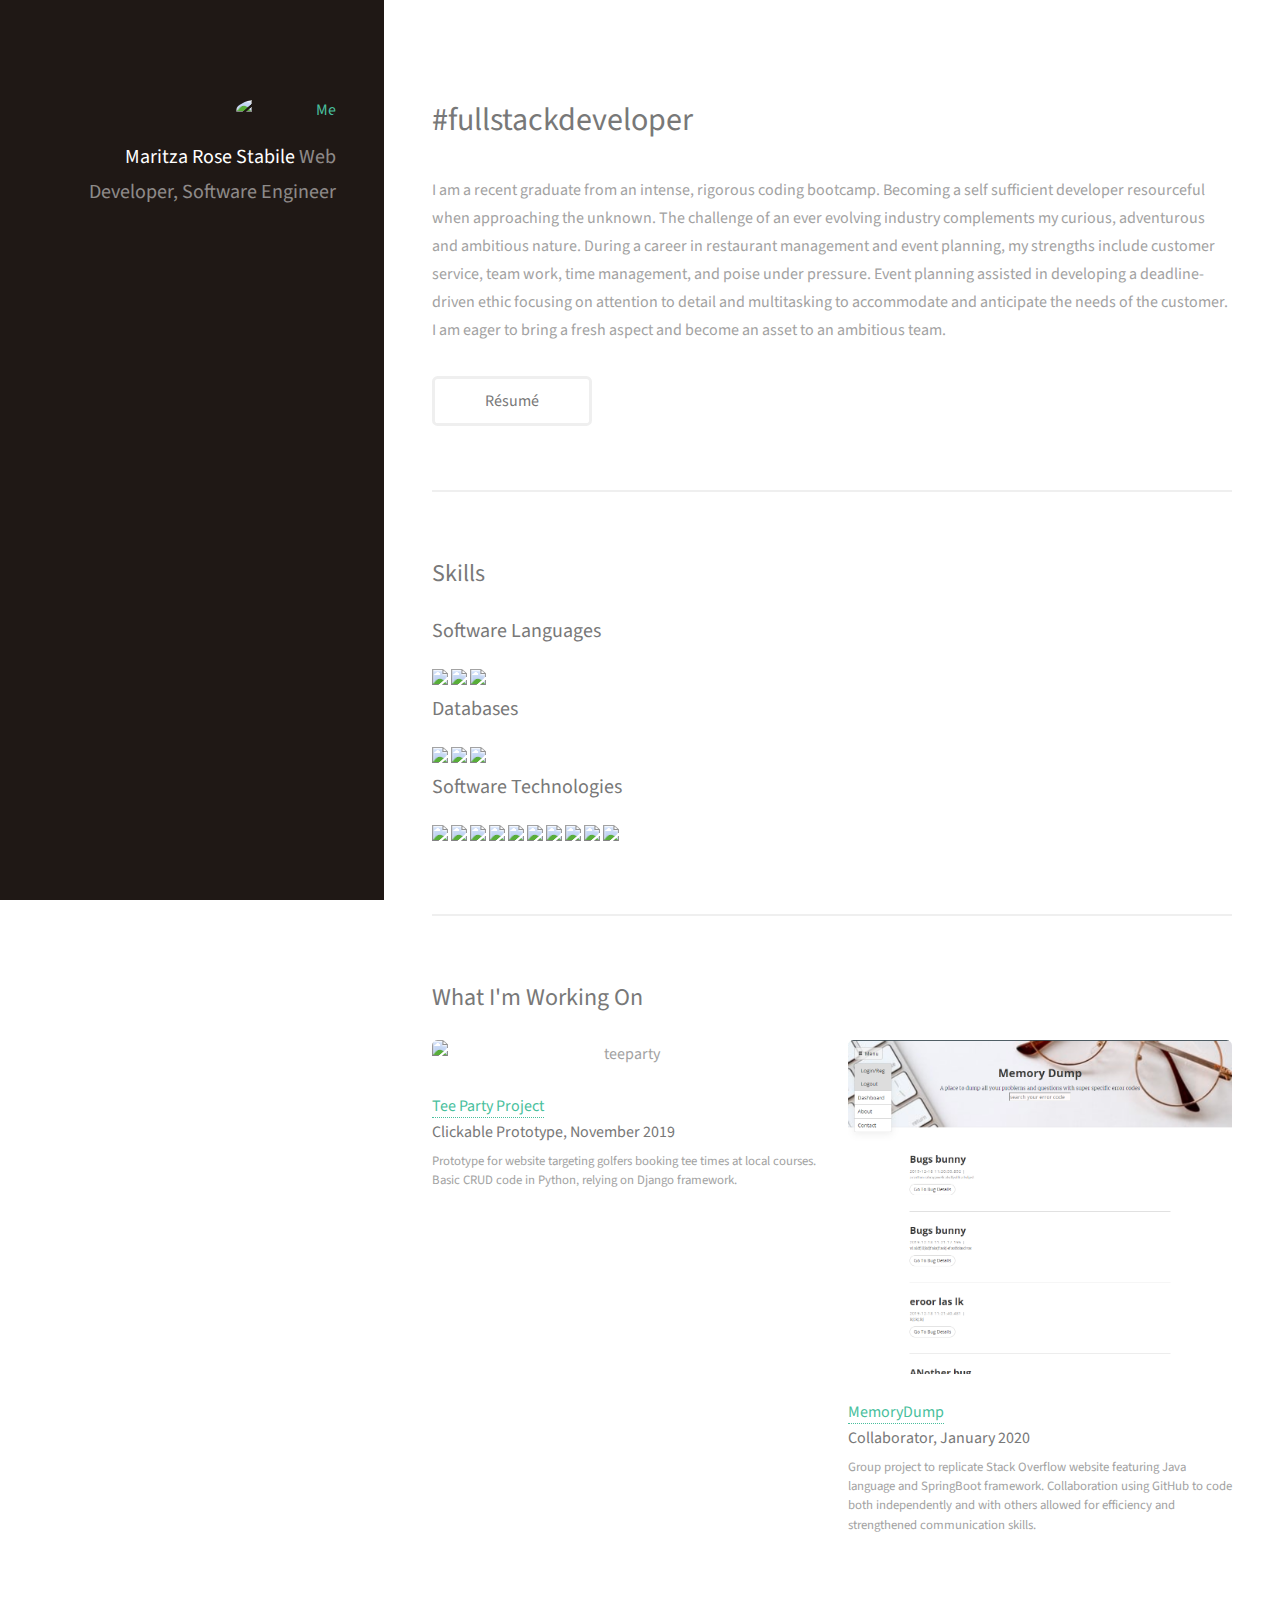
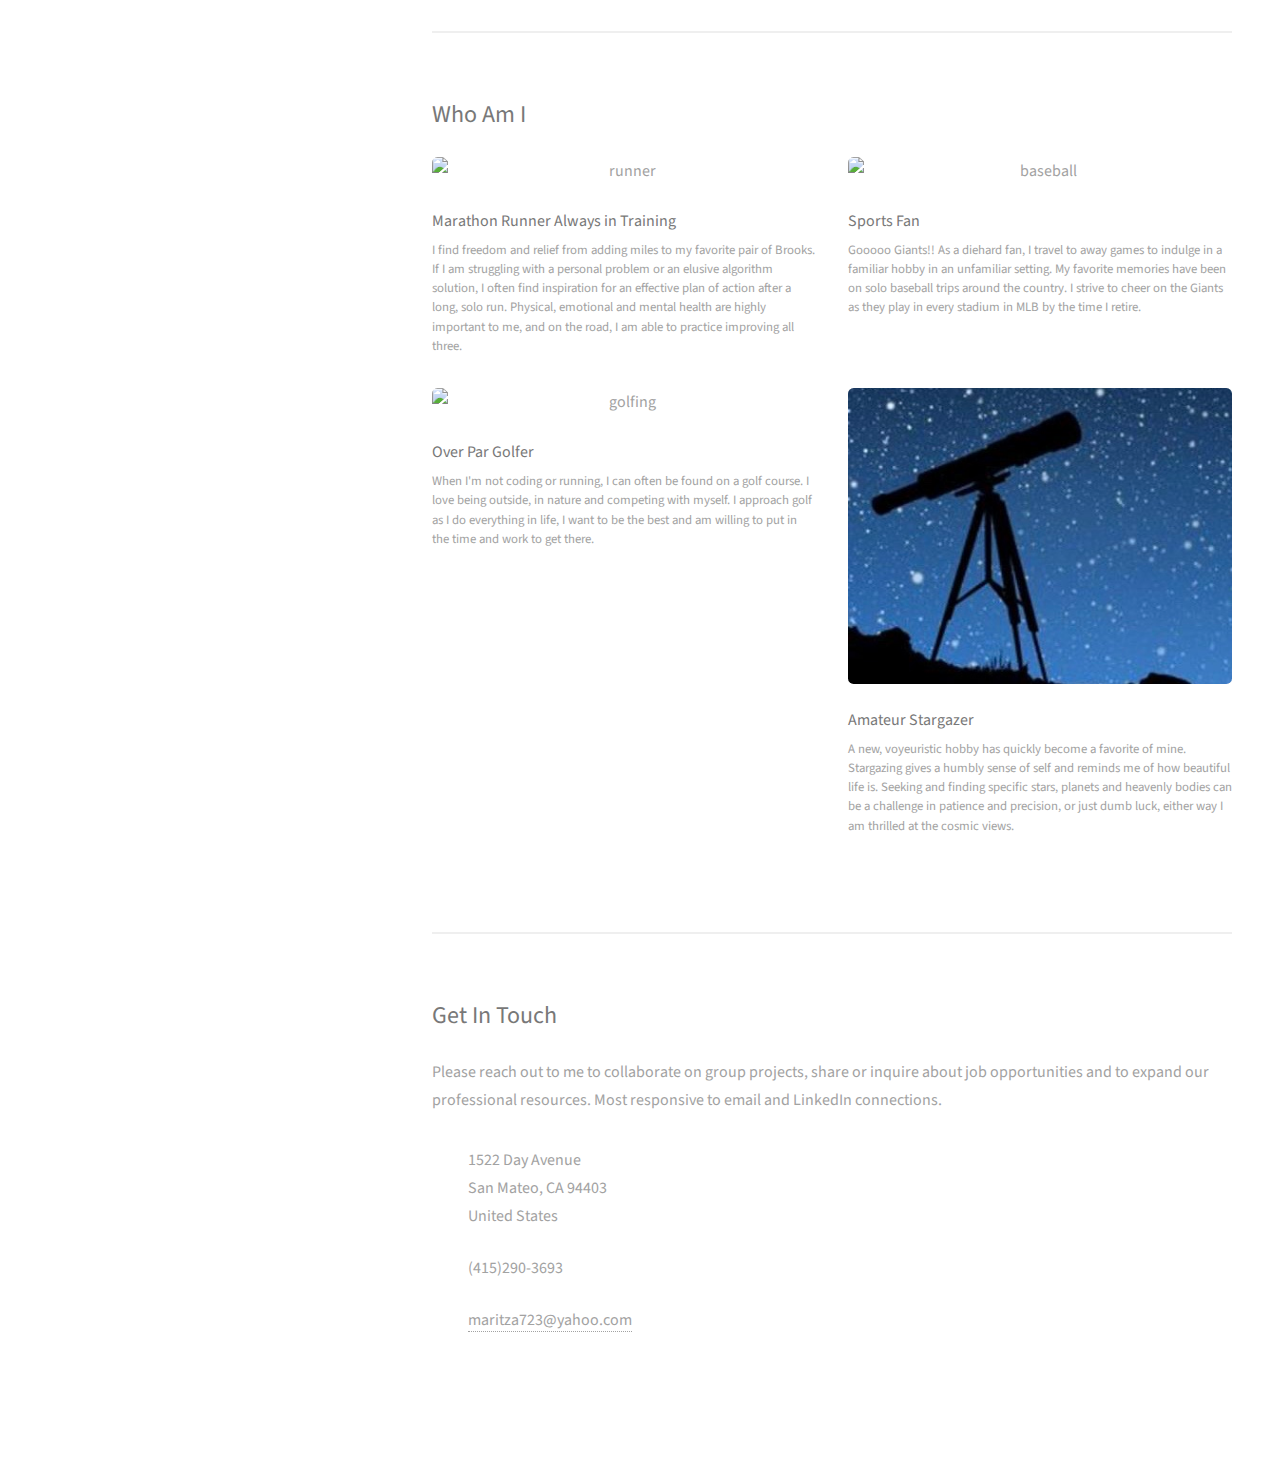
==== commit 6daac827: "revision 08/10" ====
--- a/index.html
+++ b/index.html
@@ -66,10 +66,10 @@
 			<h2>What I'm Working On</h2>
 			<div class="row">
 				<article class="col-6 col-12-xsmall work-item">
-					<a href="https://github.com/maritza723/tee_party_project" class="image fit thumb"><img src="images/thumbs/01.jpg" alt="teeparty" /></a>
-					<h3>Tee Party Project</h3>
+					<img src="images/thumbs/01.jpg" alt="teeparty" class="image fit thumb"/>
+					<a href="https://github.com/maritza723/tee_party_project">Tee Party Project</a>
 					<h3>Clickable Prototype, November 2019</h3>
-					<p>Website for golfers booking tee times at local courses. Code written in Python and relies on Django framework.</p>
+					<p>Prototype for website targeting golfers booking tee times at local courses. Basic CRUD code in Python, relying on Django framework.</p>
 				</article>
 				<article class="col-6 col-12-xsmall work-item">
 					<img src="images/WhatAmIWorkingOn/memoryDump.png" alt="memorydump" class="image fit thumb"/>
@@ -152,7 +152,7 @@
 			<p>Please reach out to me to collaborate on group projects, share or inquire about job opportunities and to
 				expand our professional resources. Most responsive to email and LinkedIn connections.</p>
 			<div class="row">
-				<div class="col-8 col-12-small">
+				<!-- <div class="col-8 col-12-small">
 					<form method="post" action="#">
 						<div class="row gtr-uniform gtr-50">
 							<div class="col-6 col-12-xsmall"><input type="text" name="name" id="name"
@@ -166,7 +166,7 @@
 					<ul class="actions">
 						<li><input type="submit" value="Send Message" /></li>
 					</ul>
-				</div>
+				</div> -->
 				<div class="col-4 col-12-small">
 					<ul class="labeled-icons">
 						<li>
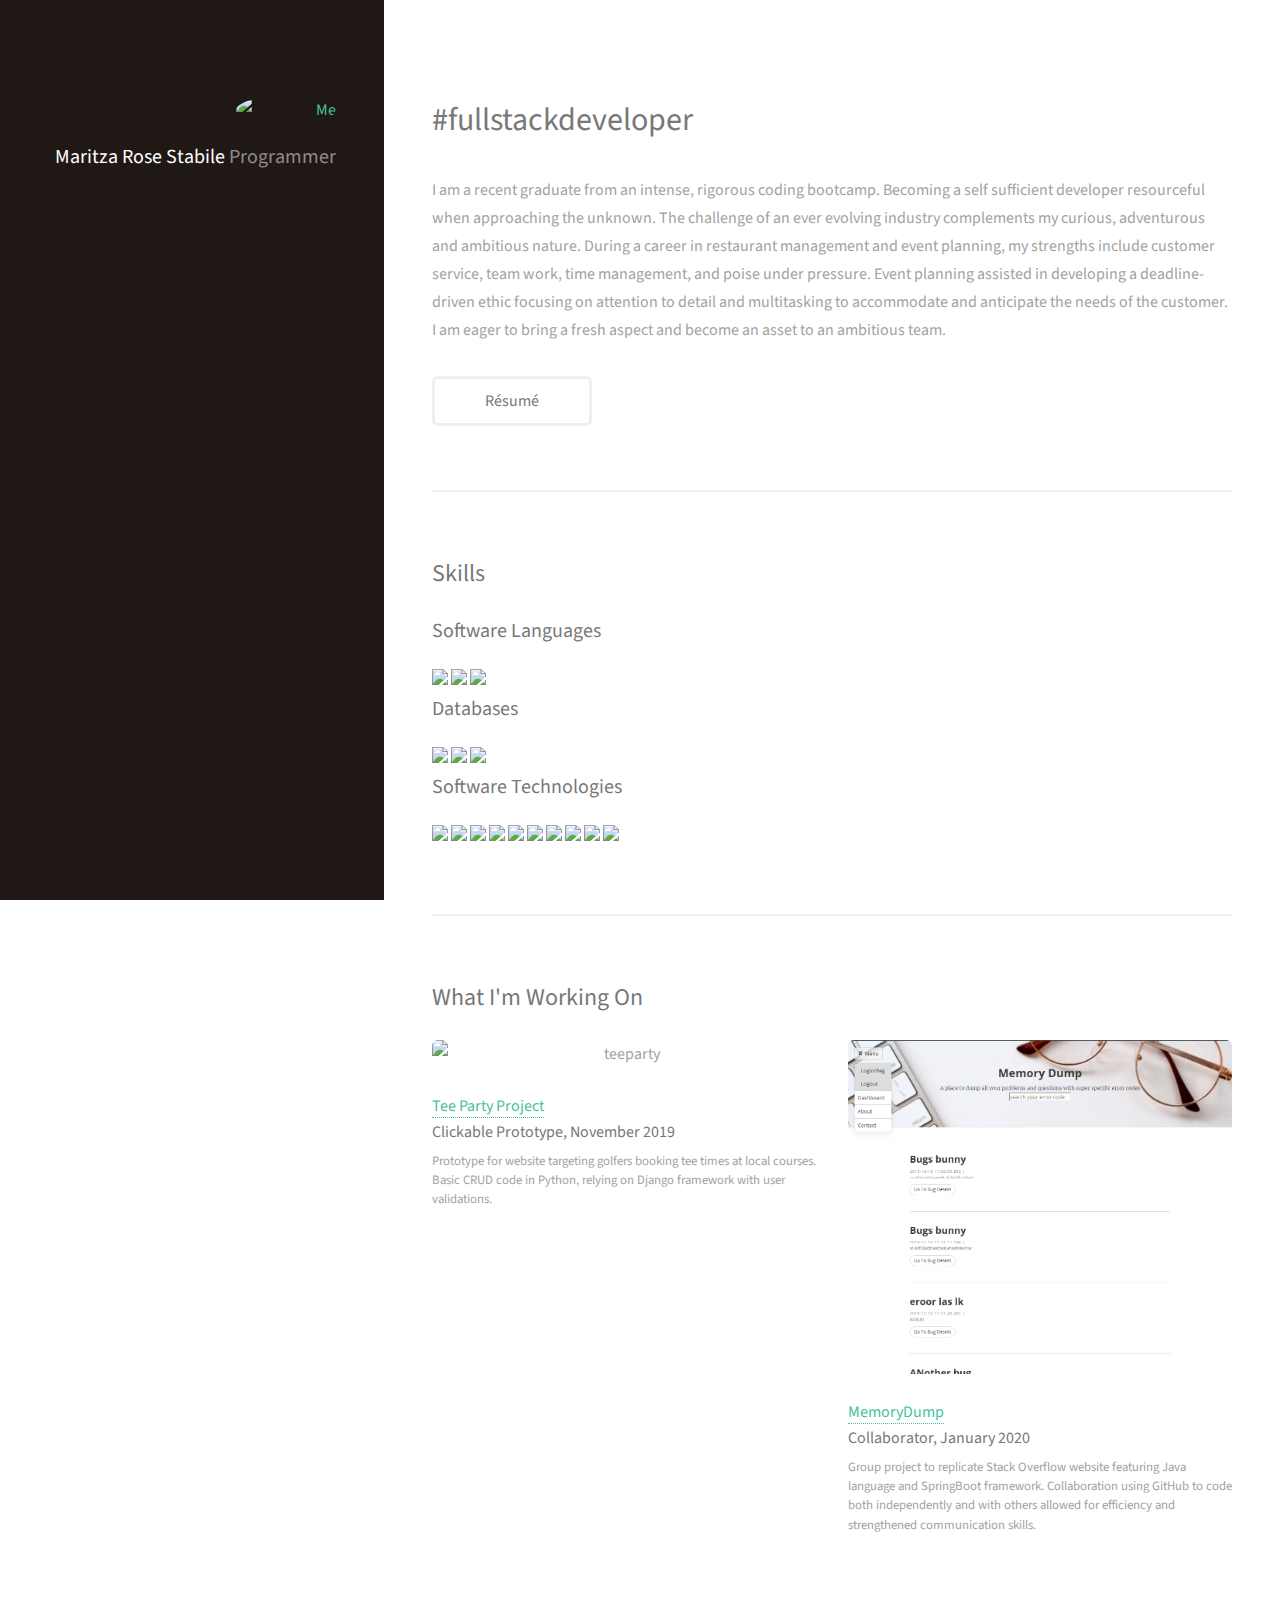
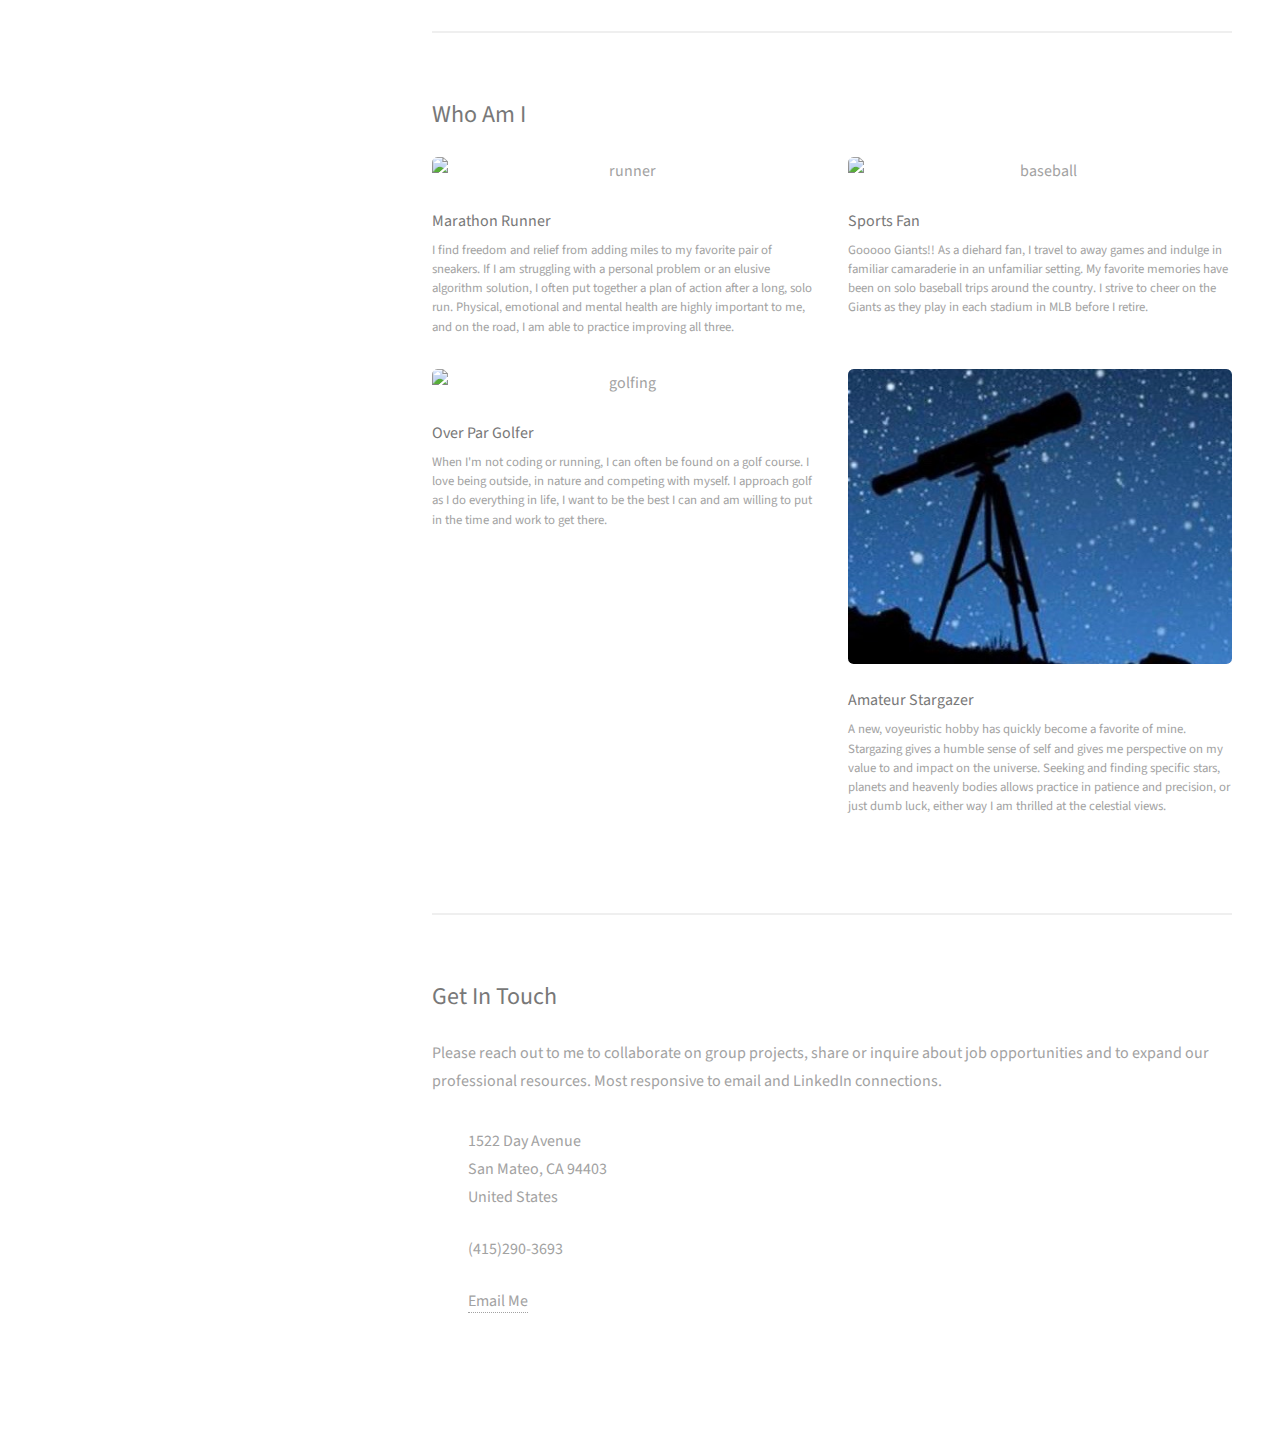
==== commit c20e2274: "update 08/16/2020" ====
--- a/index.html
+++ b/index.html
@@ -20,7 +20,7 @@
 		<div class="inner">
 			<a href="#" class="image avatar"><img src="images/ritz.JPG" alt="Me" /></a>
 			<h1><strong>Maritza Rose Stabile</strong><br />
-				Web Developer, Software Engineer<br />
+				Programmer<br />
 				<!-- crafted by <a href="http://html5up.net">HTML5 UP</a>.</h1> -->
 		</div>
 	</header>
@@ -33,7 +33,11 @@
 			<header class="major">
 				<h2>#fullstackdeveloper</h2>
 			</header>
-			<p>I am a recent graduate from an intense, rigorous coding bootcamp. Becoming a self sufficient developer resourceful when approaching the unknown. The challenge of an ever evolving industry complements my curious, adventurous and ambitious nature. During a career in restaurant management and event planning, my strengths include customer service, team work, time management, and poise under pressure. Event planning assisted in developing a deadline-driven ethic focusing on attention to detail and multitasking to accommodate and anticipate the needs of the customer. I am eager to bring a fresh aspect and become an asset to an ambitious team.</p>
+			<p>I am a recent graduate from an intense, rigorous coding bootcamp. Becoming a self sufficient developer resourceful when approaching the unknown. 
+				The challenge of an ever evolving industry complements my curious, adventurous and ambitious nature. During a career in restaurant management 
+				and event planning, my strengths include customer service, team work, time management, and poise under pressure. Event planning assisted in 
+				developing a deadline-driven ethic focusing on attention to detail and multitasking to accommodate and anticipate the needs of the customer. 
+				I am eager to bring a fresh aspect and become an asset to an ambitious team.</p>
 			<ul class="actions">
 				<li><a href="images/mStabile.july2020.pdf" class="button">Résumé</a></li>
 			</ul>
@@ -69,13 +73,15 @@
 					<img src="images/thumbs/01.jpg" alt="teeparty" class="image fit thumb"/>
 					<a href="https://github.com/maritza723/tee_party_project">Tee Party Project</a>
 					<h3>Clickable Prototype, November 2019</h3>
-					<p>Prototype for website targeting golfers booking tee times at local courses. Basic CRUD code in Python, relying on Django framework.</p>
+					<p>Prototype for website targeting golfers booking tee times at local courses. Basic CRUD code in Python, relying on Django framework with user validations.</p>
 				</article>
 				<article class="col-6 col-12-xsmall work-item">
 					<img src="images/WhatAmIWorkingOn/memoryDump.png" alt="memorydump" class="image fit thumb"/>
 					<a href="https://github.com/JohnABobst/MemoryDump/graphs/contributors">MemoryDump</a>
 					<h3>Collaborator, January 2020</h3>
-					<p>Group project to replicate Stack Overflow website featuring Java language and SpringBoot framework. Collaboration using GitHub to code both independently and with others allowed for efficiency and strengthened communication skills.</p>
+					<p>Group project to replicate Stack Overflow website featuring Java language and SpringBoot framework. 
+						Collaboration using GitHub to code both independently and with others allowed for efficiency and 
+						strengthened communication skills.</p>
 				</article>
 				<!-- <article class="col-6 col-12-xsmall work-item">
 					<a href="images/fulls/03.jpg" class="image fit thumb"><img src="images/thumbs/03.jpg" alt="" /></a>
@@ -106,30 +112,31 @@
 			<div class="row">
 				<article class="col-6 col-12-xsmall work-item">
 					<img src="images/whoAmI/runnerRitz.jpg" alt="runner" class="image fit thumb"/>
-					<h3>Marathon Runner Always in Training</h3>
-					<p>I find freedom and relief from adding miles to my favorite pair of Brooks. If I am struggling
-						with a personal problem or an elusive algorithm solution, I often find inspiration for an
-						effective plan of action after a long, solo run. Physical, emotional and mental health are
-						highly important to me, and on the road, I am able to practice improving all three.</p>
+					<h3>Marathon Runner</h3>
+					<p>I find freedom and relief from adding miles to my favorite pair of sneakers. If I am struggling
+						with a personal problem or an elusive algorithm solution, I often put together a plan of action after a long, solo run. 
+						Physical, emotional and mental health are highly important to me, and on the road, I am able to practice improving all three.</p>
 				</article>
 				<article class="col-6 col-12-xsmall work-item">
 					<img src="images/whoAmI/fenway.jpeg" alt="baseball" class="image fit thumb"/>
 					<h3>Sports Fan</h3>
-					<p>Gooooo Giants!! As a diehard fan, I travel to away games to indulge in a familiar hobby in an
+					<p>Gooooo Giants!! As a diehard fan, I travel to away games and indulge in familiar camaraderie in an
 						unfamiliar setting. My favorite memories have been on solo baseball trips around the country. I
-						strive to cheer on the Giants as they play in every stadium in MLB by the time I retire.</p>
+						strive to cheer on the Giants as they play in each stadium in MLB before I retire.</p>
 				</article>
 				<article class="col-6 col-12-xsmall work-item">
 					<img src="images/whoAmI/tpcGolf.JPG" alt="golfing" class="image fit thumb"/>
 					<h3>Over Par Golfer</h3>
 					<p>When I'm not coding or running, I can often be found on a golf course. I love being outside, in
 						nature and competing with myself. I approach golf as I do everything in life, I want to be the
-						best and am willing to put in the time and work to get there.</p>
+						best I can and am willing to put in the time and work to get there.</p>
 				</article>
 				<article class="col-6 col-12-xsmall work-item">
 					<img src="images/whoAmI/stargazer.jpg" alt="skywatch" class="image fit thumb"/>
 					<h3>Amateur Stargazer</h3>
-					<p>A new, voyeuristic hobby has quickly become a favorite of mine. Stargazing gives a humbly sense of self and reminds me of how beautiful life is. Seeking and finding specific stars, planets and heavenly bodies can be a challenge in patience and precision, or just dumb luck, either way I am thrilled at the cosmic views.</p>
+					<p>A new, voyeuristic hobby has quickly become a favorite of mine. Stargazing gives a humble sense of self and 
+						gives me perspective on my value to and impact on the universe. Seeking and finding specific stars, planets and 
+						heavenly bodies allows practice in patience and precision, or just dumb luck, either way I am thrilled at the celestial views.</p>
 				</article>
 				<!-- <article class="col-6 col-12-xsmall work-item">
 							<a href="images/fulls/05.jpg" class="image fit thumb"><img src="images/thumbs/05.jpg" alt="" /></a>
@@ -182,7 +189,7 @@
 						</li>
 						<li>
 							<h3 class="icon solid fa-envelope"><span class="label">Email</span></h3>
-							<a href="#">maritza723@yahoo.com</a>
+							<a href="mailto:maritza723@yahoo.com">Email Me</a>
 						</li>
 					</ul>
 				</div>
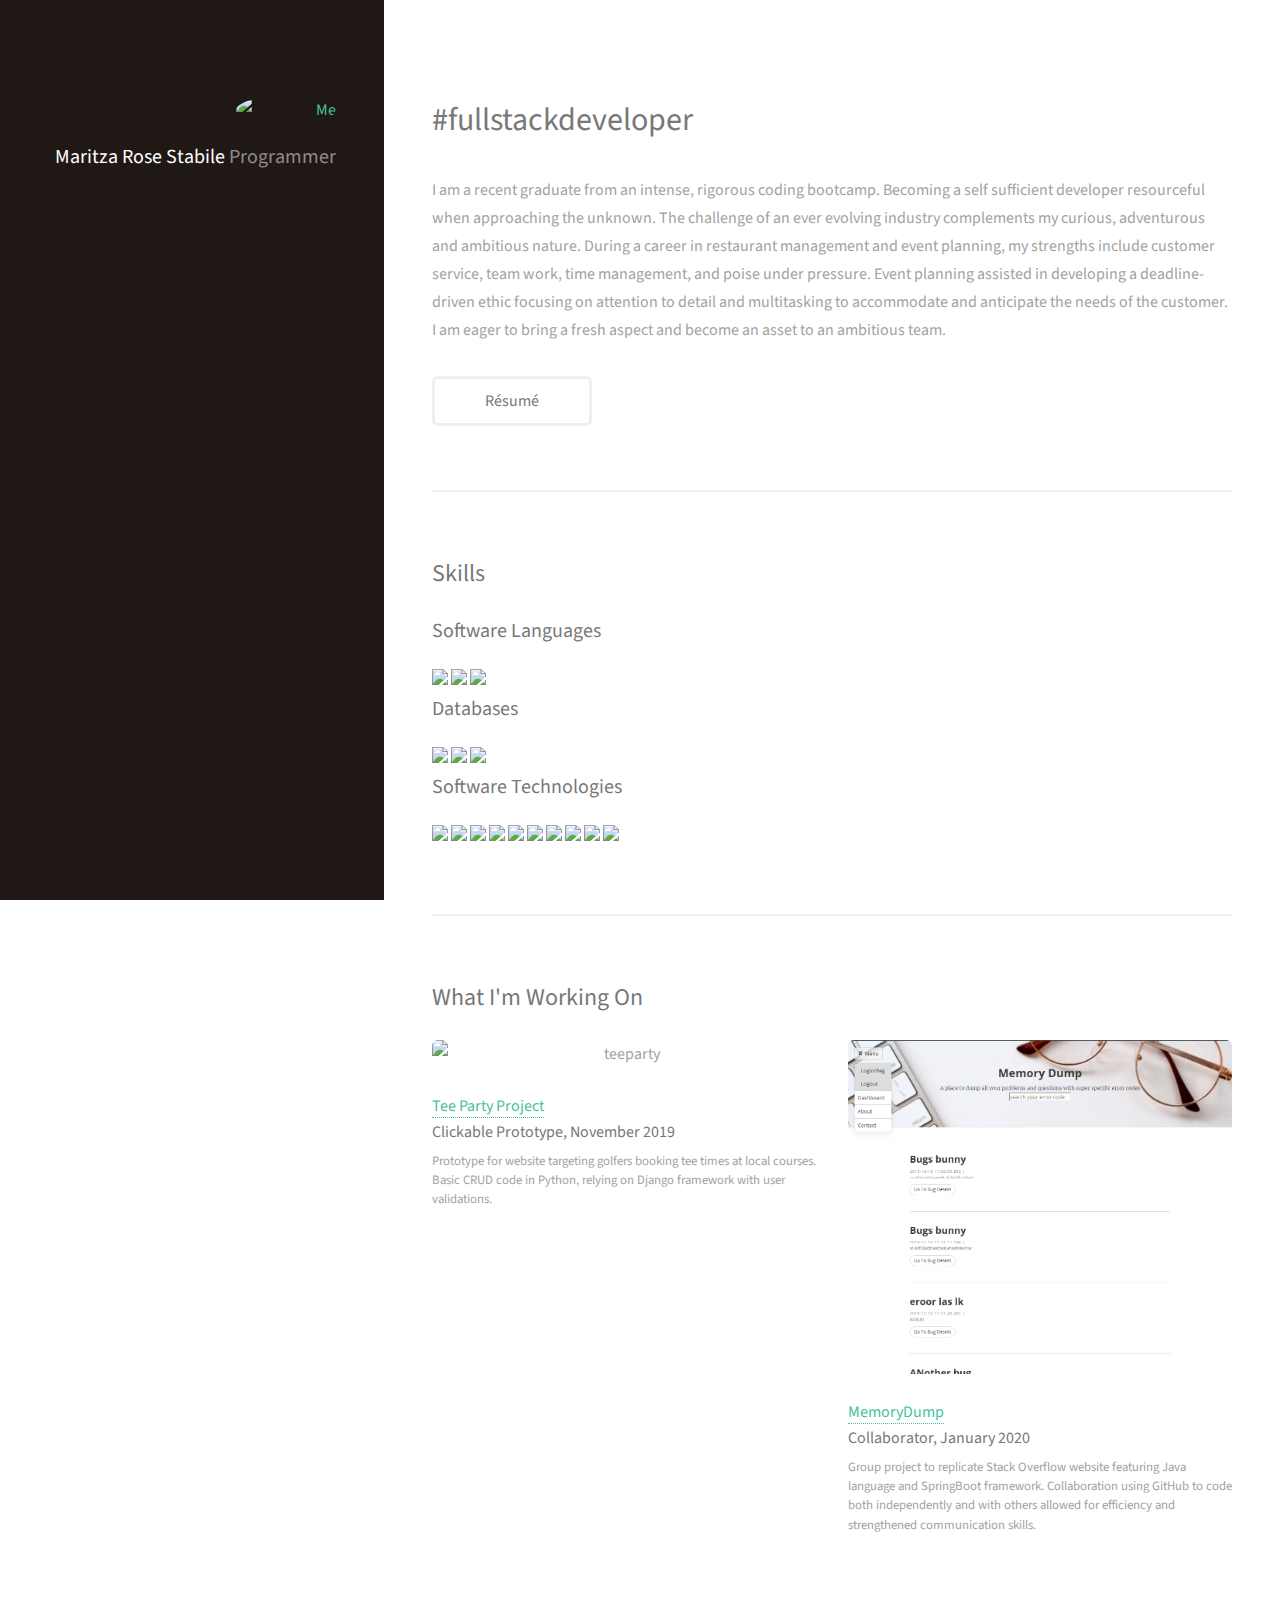
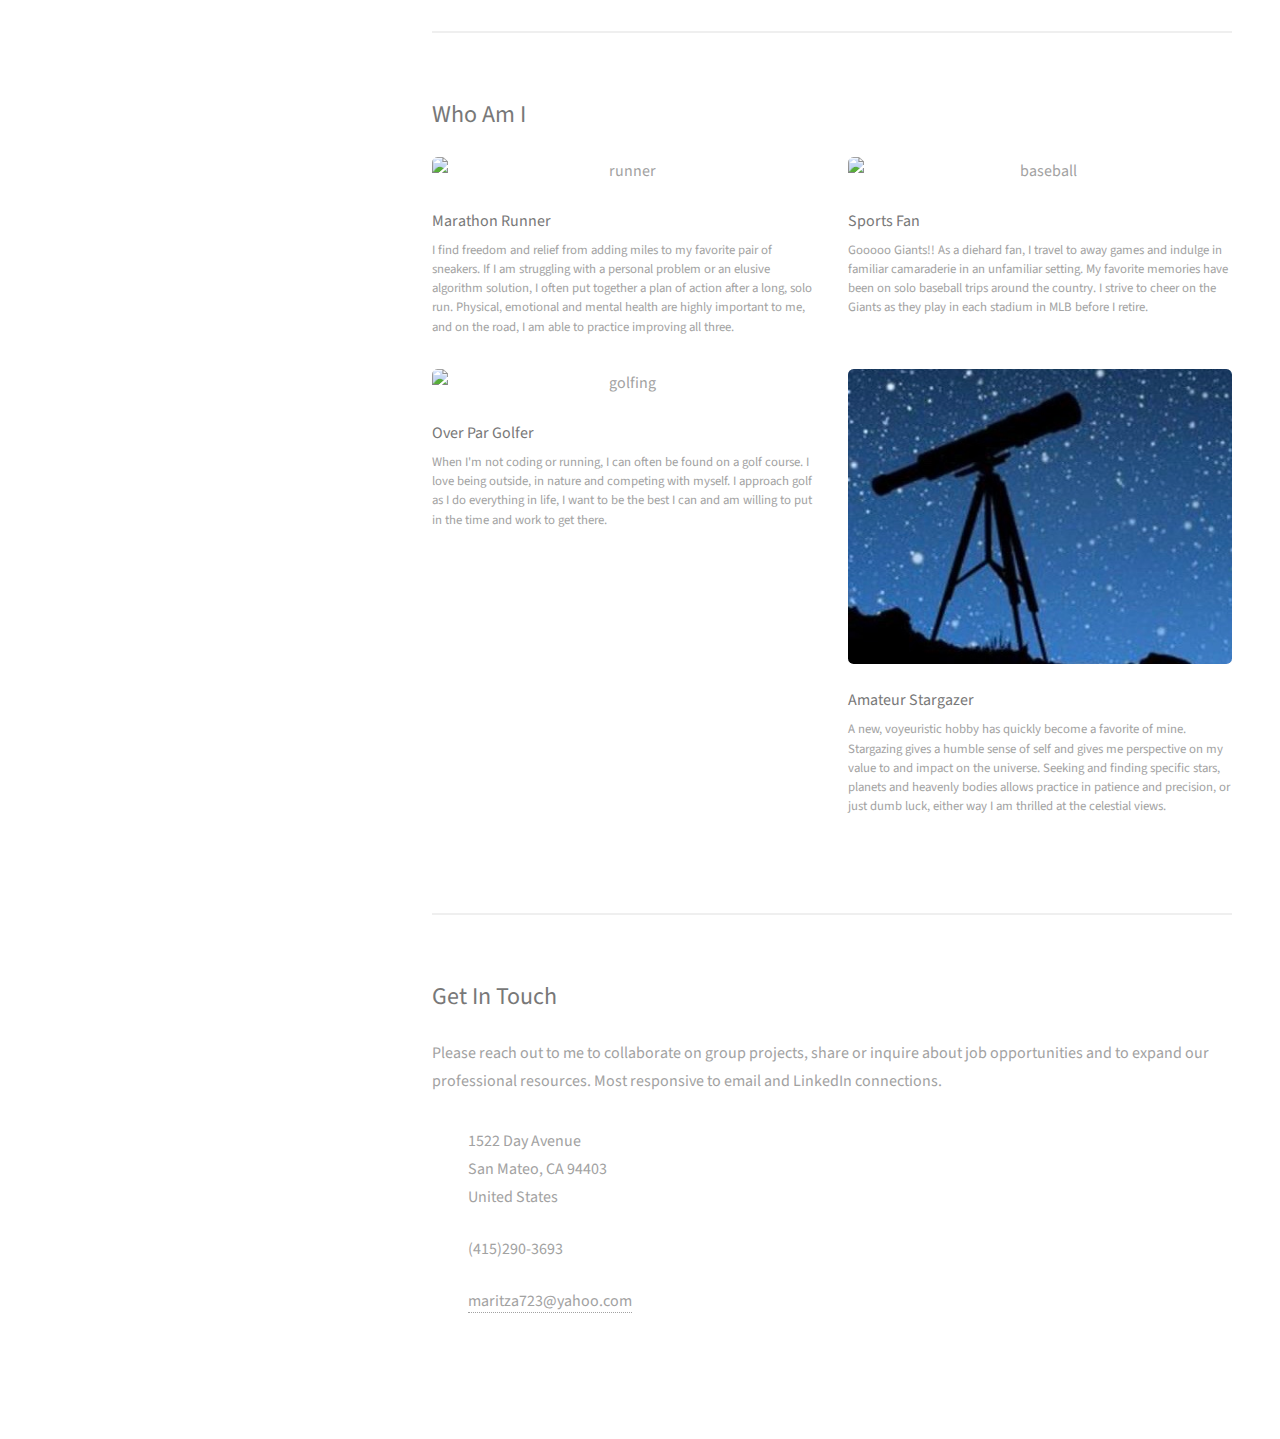
==== commit 64d63e55: "revisions" ====
--- a/index.html
+++ b/index.html
@@ -10,6 +10,7 @@
 	<title>Maritza Rose Stabile</title>
 	<meta charset="utf-8" />
 	<meta name="viewport" content="width=device-width, initial-scale=1, user-scalable=no" />
+	<link rel='icon' href='./images/favicon.ico' type='image/x-icon'/>
 	<link rel="stylesheet" href="assets/css/main.css" />
 </head>
 
@@ -70,7 +71,7 @@
 			<h2>What I'm Working On</h2>
 			<div class="row">
 				<article class="col-6 col-12-xsmall work-item">
-					<img src="images/thumbs/01.jpg" alt="teeparty" class="image fit thumb"/>
+					<img src="images/WhatAmIWorkingOn/teeParty.png" alt="teeparty" class="image fit thumb"/>
 					<a href="https://github.com/maritza723/tee_party_project">Tee Party Project</a>
 					<h3>Clickable Prototype, November 2019</h3>
 					<p>Prototype for website targeting golfers booking tee times at local courses. Basic CRUD code in Python, relying on Django framework with user validations.</p>
@@ -189,7 +190,7 @@
 						</li>
 						<li>
 							<h3 class="icon solid fa-envelope"><span class="label">Email</span></h3>
-							<a href="mailto:maritza723@yahoo.com">Email Me</a>
+							<a href="mailto:maritza723@yahoo.com">maritza723@yahoo.com</a>
 						</li>
 					</ul>
 				</div>
